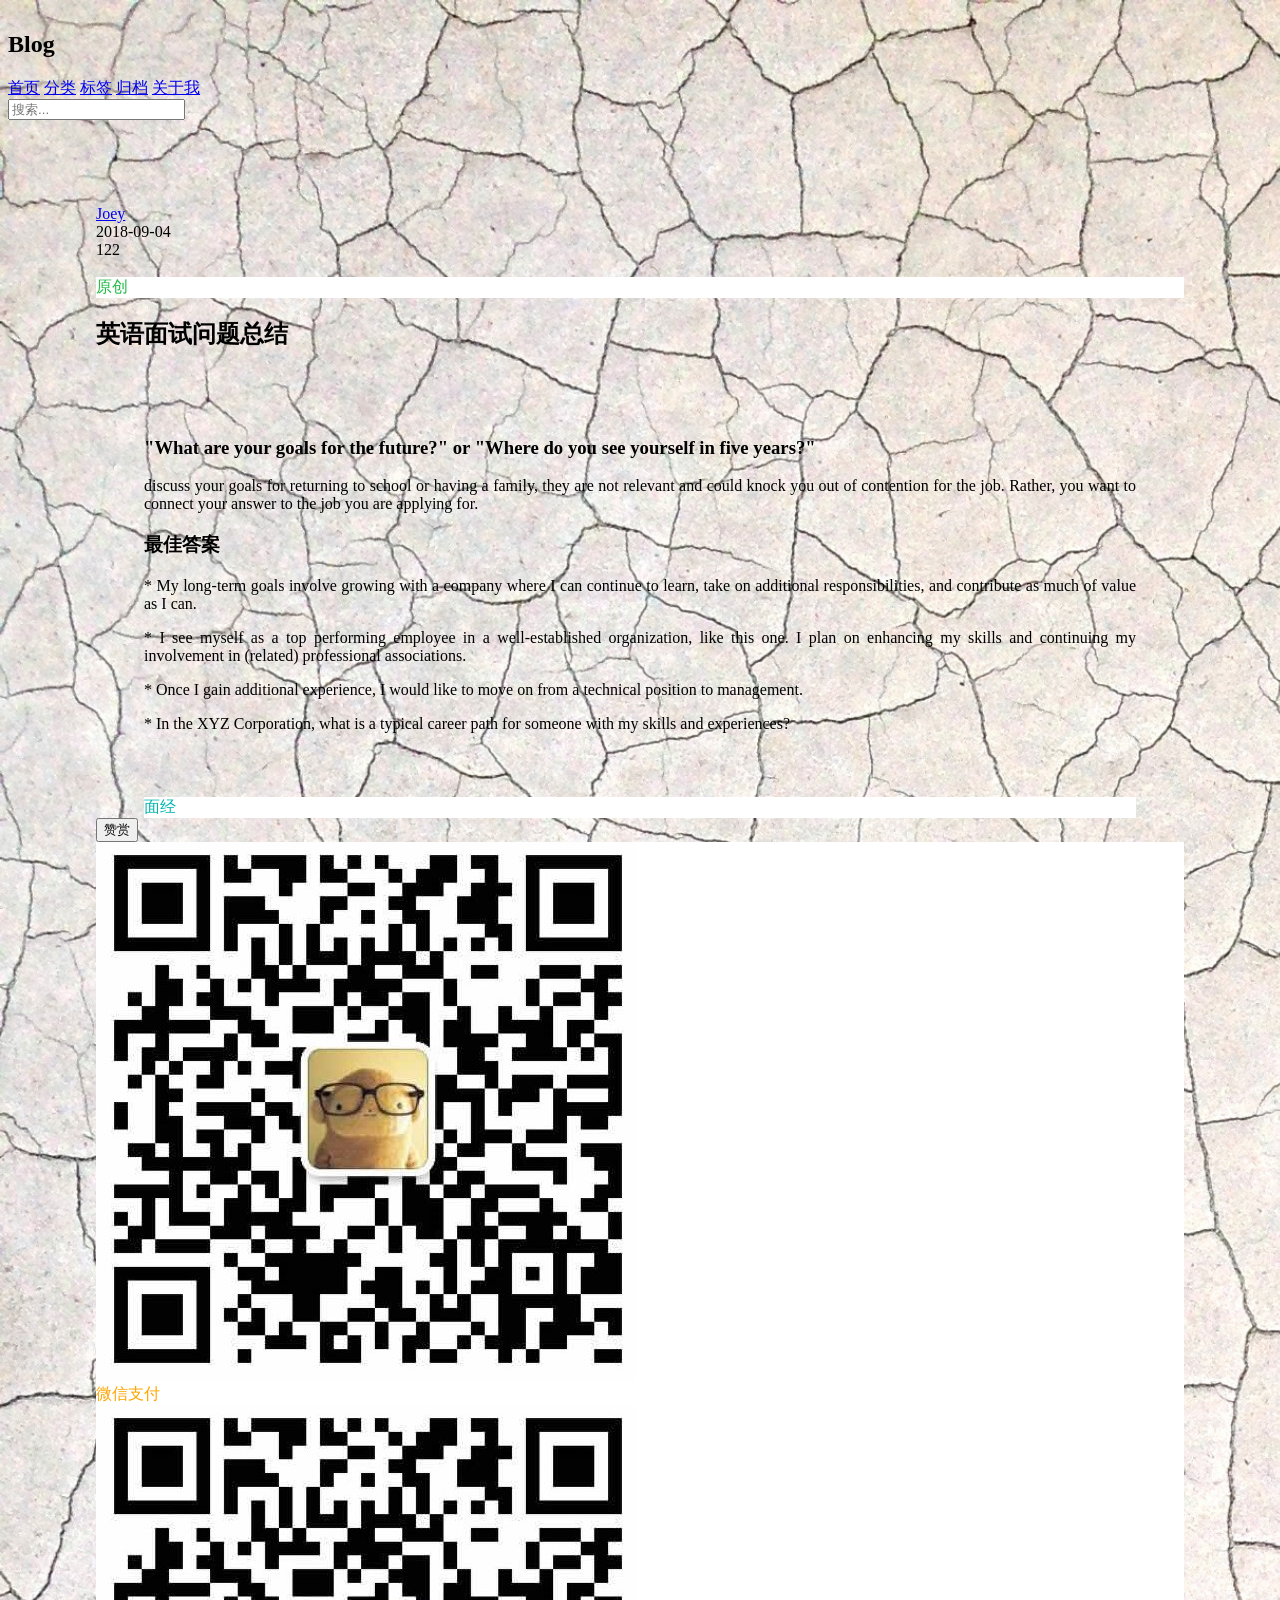
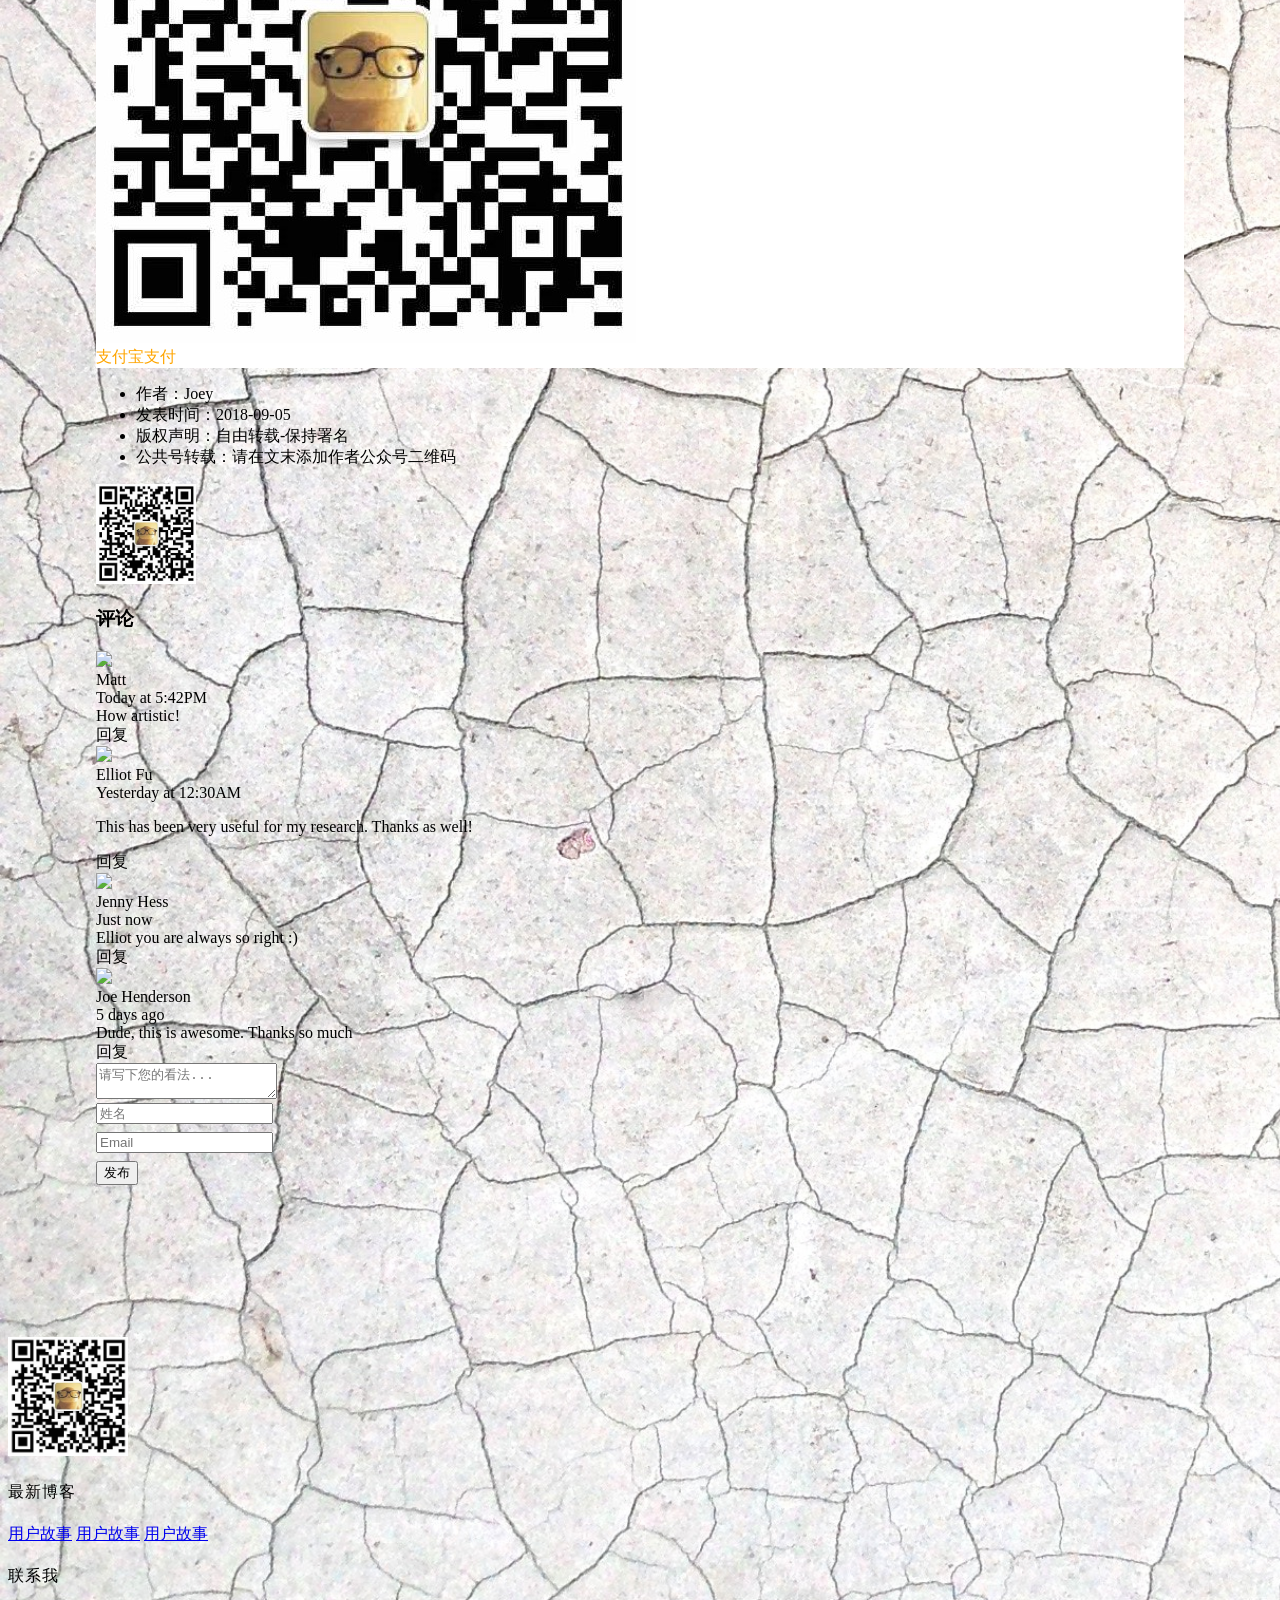
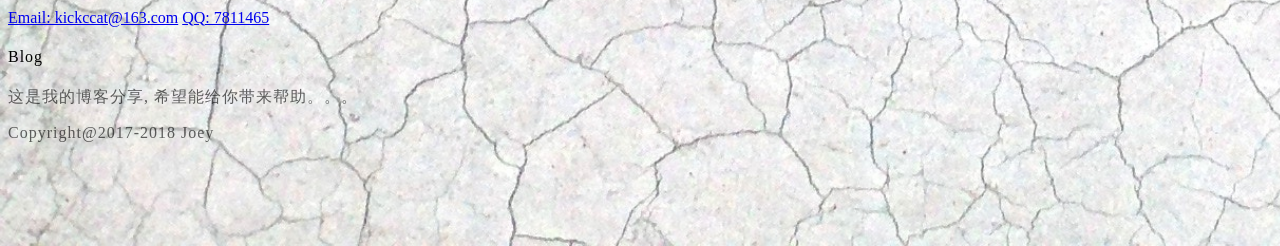
==== Practice/Spring-Boot-Frontend-Blog/blog.html @ 9bb7e569 "add type site" ====
<!DOCTYPE html>
<html lang="en">
<head>
    <meta charset="UTF-8">
    <meta name="viewport" content="width=device-width, initial-scale=1.0">
    <link rel="stylesheet" type="text/css" href="Semantic-UI/semantic.min.css">
    <link rel="stylesheet" type="text/css" href="static/css/self.css">
    <title>博客详情</title>
</head>
<body>

    <!--导航-->
    <nav class="ui inverted attached segment m-padded-tb-min">
        <div class="ui container">
            <div class="ui inverted secondary stackable menu">
                <h2 class="ui teal header item">Blog</h2>
                <a href="#" class="m-item item m-mobile-hide"><i class="mini home icon"></i>首页</a>
                <a href="#" class="m-item item m-mobile-hide"><i class="mini idea icon"></i>分类</a>
                <a href="#" class="m-item item m-mobile-hide"><i class="mini tags icon"></i>标签</a>
                <a href="#" class="m-item item m-mobile-hide"><i class="mini clone icon"></i>归档</a>
                <a href="#" class="m-item item m-mobile-hide"><i class="mini info icon"></i>关于我</a>
                <div class="m-item right item m-mobile-hide">
                    <div class="ui icon inverted transparent input">
                        <input type="text" placeholder="搜索...">
                        <i class="search link icon"></i>
                    </div>
                </div>
            </div>
        </div>
        <a href="#" class="ui menu toggle black icon button m-top-right m-mobile-show">
            <i class="sidebar icon"></i>
        </a>
    </nav>

    <!--中间内容-->
    <div class="m-container-middle m-padded-tb-huge">
        <div class="ui container">
            <!--头部-->
            <div class="ui top attached segment">
                <div class="ui horizontal link list">
                    <div class="item">
                        <img src="https://picsum.photos/100/100?image=1060" alt="" class="ui avatar image">
                        <div class="content">
                            <a href="#" class="header">Joey</a>
                        </div>
                    </div>
                    <div class="item">
                        <i class="calendar icon"></i> 2018-09-04
                    </div>
                    <div class="item">
                        <i class="eye icon"></i> 122
                    </div>
                </div>
            </div>
            <!--图片区域-->
            <div class="ui attached segment">
                <img src="https://picsum.photos/800/500?image=1060" alt="" class="ui fluid rounded image">
            </div>
            <!--内容-->
            <div class="ui attached padded segment">
                <div class="ui right aligned basic segment">
                    <div class="ui basic green label">原创</div>
                </div>

                <h2 class="ui center aligned header">英语面试问题总结</h2>
                <div id="content" class="m-padded-lr-responsive m-padded-tb-large">
                    <h3>"What are your goals for the future?" or "Where do you see yourself in five years?" </h3>
                    <p></p>
                    <p>discuss your goals for returning to school or having a family, they are not relevant and could knock you out of contention for
                        the job. Rather, you want to connect your answer to the job you are applying for. </p>
                    <p></p>
                    <h3>最佳答案 </h3>
                    <p></p>
                    <p>* My long-term goals involve growing with a company where I can continue to learn, take on additional responsibilities, and
                        contribute as much of value as I can. </p>

                    <p>* I see myself as a top performing employee in a well-established organization, like this one. I plan on enhancing my skills
                        and continuing my involvement in (related) professional associations.</p>

                    <p>* Once I gain additional experience, I would like to move on from a technical position to management. </p>

                    <p>* In the XYZ Corporation, what is a typical career path for someone with my skills and experiences? </p>
                </div>

                <!--标签-->
                <div class="m-padded-lr-responsive">
                    <div class="ui basic teal left pointing label">面经</div>
                </div>

                <!--赞赏-->
                <div class="ui center aligned basic segment">
                    <button id="paymentBtn" class="ui orange basic circular button">赞赏</button>
                </div>
                <div class="ui payQR flowing popup transition hidden">
                    <div class="ui orange basic label">
                        <div class="ui small images">
                            <div class="ui image">
                                <img src="static/images/WeChat.jpg" alt="" class="ui rounded bordered image">
                                <div>微信支付</div>
                            </div>
                            <div class="ui image">
                                <img src="static/images/WeChat.jpg" alt="" class="ui rounded bordered image">
                                <div>支付宝支付</div>
                            </div>
                        </div>
                    </div>
                </div>
            </div>

            <!--博客信息-->
            <div class="ui attached positive message">
                <div class="ui middle aligned grid">
                    <!--left-->
                    <div class="ui eleven wide column">
                        <ul class="list">
                            <li>作者：Joey</li>
                            <li>发表时间：2018-09-05</li>
                            <li>版权声明：自由转载-保持署名</li>
                            <li>公共号转载：请在文末添加作者公众号二维码</li>
                        </ul>
                    </div>
                    <!--right-->
                    <div class="ui five wide column">
                        <img src="static/images/WeChat.jpg" alt="" class="ui right floated rounded bordered image" style="width: 100px">
                    </div>
                </div>
            </div>

            <!--留言区域-->
            <div class="ui bottom attached segment">
                <!--留言列表-->
                <div class="ui teal segment">
                    <div class="ui comments">
                        <h3 class="ui dividing header">评论</h3>
                        <div class="comment">
                            <a class="avatar">
                                <img src="https://picsum.photos/100/100?image=1060">
                            </a>
                            <div class="content">
                                <a class="author">Matt</a>
                                <div class="metadata">
                                    <span class="date">Today at 5:42PM</span>
                                </div>
                                <div class="text">
                                    How artistic!
                                </div>
                                <div class="actions">
                                    <a class="reply">回复</a>
                                </div>
                            </div>
                        </div>
                        <div class="comment">
                            <a class="avatar">
                                <img src="https://picsum.photos/100/100?image=1060">
                            </a>
                            <div class="content">
                                <a class="author">Elliot Fu</a>
                                <div class="metadata">
                                    <span class="date">Yesterday at 12:30AM</span>
                                </div>
                                <div class="text">
                                    <p>This has been very useful for my research. Thanks as well!</p>
                                </div>
                                <div class="actions">
                                    <a class="reply">回复</a>
                                </div>
                            </div>
                            <div class="comments">
                                <div class="comment">
                                    <a class="avatar">
                                        <img src="https://picsum.photos/100/100?image=1060">
                                    </a>
                                    <div class="content">
                                        <a class="author">Jenny Hess</a>
                                        <div class="metadata">
                                            <span class="date">Just now</span>
                                        </div>
                                        <div class="text">
                                            Elliot you are always so right :)
                                        </div>
                                        <div class="actions">
                                            <a class="reply">回复</a>
                                        </div>
                                    </div>
                                </div>
                            </div>
                        </div>
                        <div class="comment">
                            <a class="avatar">
                                <img src="https://picsum.photos/100/100?image=1060">
                            </a>
                            <div class="content">
                                <a class="author">Joe Henderson</a>
                                <div class="metadata">
                                    <span class="date">5 days ago</span>
                                </div>
                                <div class="text">
                                    Dude, this is awesome. Thanks so much
                                </div>
                                <div class="actions">
                                    <a class="reply">回复</a>
                                </div>
                            </div>
                        </div>
                    </div>
                </div>
                <div class="ui form">
                    <div class="field">
                        <textarea name="content" placeholder="请写下您的看法..."></textarea>
                    </div>
                    <div class="fields">
                        <div class="field m-mobile-wide m-margin-bottom-small">
                            <div class="ui left icon input">
                                <i class="user icon"></i>
                                <input type="text" name="nickname" placeholder="姓名">
                            </div>
                        </div>
                        <div class="field m-mobile-wide m-margin-bottom-small">
                            <div class="ui left icon input">
                                <i class="mail icon"></i>
                                <input type="text" name="email" placeholder="Email">
                            </div>
                        </div>
                        <div class="field m-margin-bottom-small m-mobile-wide">
                            <button class="ui teal button m-mobile-wide"><i class="edit icon"></i>发布</button>
                        </div>
                    </div>
                </div>
            </div>
        </div>
    </div>

    <!--底部-->
    <footer class="ui inverted vertical segment m-padded-tb-max">
        <div class="ui center aligned container">
            <div class="ui inverted divided stackable grid">
                <div class="three wide column">
                    <div class="ui inverted link list">
                        <div class="item">
                            <img src="static/images/WeChat.jpg" class="ui rounded image" alt="" style="width: 120px;">
                        </div>
                    </div>
                </div>
                <div class="three wide column">
                    <h4 class="ui inverted header m-text-thin m-text-spaced">最新博客</h4>
                    <div class="ui inverted link list">
                        <a href="#" class="item">用户故事</a>
                        <a href="#" class="item">用户故事</a>
                        <a href="#" class="item">用户故事</a>
                    </div>
                </div>
                <div class="three wide column">
                    <h4 class="ui inverted header m-text-thin m-text-spaced">联系我</h4>
                    <div class="ui inverted link list">
                        <a href="#" class="item">Email: kickccat@163.com</a>
                        <a href="#" class="item">QQ: 7811465</a>
                    </div>
                </div>
                <div class="seven wide column">
                    <h4 class="ui inverted header m-text-thin m-text-spaced">Blog</h4>
                    <p class="m-text-thin m-text-spaced m-opacity-min">这是我的博客分享, 希望能给你带来帮助。。。</p>
                </div>
            </div>
            <div class="ui inverted section divider"></div>
            <p class="m-text-thin m-text-spaced m-opacity-min">Copyright@2017-2018 Joey</p>
        </div>
    </footer>

    <script
            src="https://code.jquery.com/jquery-3.1.1.min.js"
            integrity="sha256-hVVnYaiADRTO2PzUGmuLJr8BLUSjGIZsDYGmIJLv2b8="
            crossorigin="anonymous"></script>
    <script src="Semantic-UI/semantic.min.js"></script>

    <script>
        $('.menu.toggle').click(function(event) {
            event.preventDefault();
            $('.m-item').toggleClass('m-mobile-hide');
        });
        $('#paymentBtn').popup({
            popup: $('.payQR.popup'), on: 'click', position: 'bottom center'
        });
    </script>
</body>
</html>
---- Practice/Spring-Boot-Frontend-Blog/static/css/self.css ----
body {
    background: url("../images/vincent-burkhead-147113-unsplash.jpg");
    background-size: cover;
}

p {
    text-align: justify;
}

/* Basic */
.ui.basic.green.label {
    background: white !important;
    color: #21ba45 !important;
    border-color: #21ba45 !important;
}

.ui.basic.teal.label {
    background: white !important;
    color: #00b5ad !important;
    border-color: #00b5ad !important;
}

.ui.basic.orange.label {
    background: white !important;
    color: orange !important;
    border-color: orange !important;
}

/**********************Padding******************************/
.m-padded-around-min {
    padding: 0.2rem !important;
}

.m-padded-around-tiny {
    padding: 0.3rem !important;
}

.m-padded-tb-min {
    padding-top: 0.2rem !important;
    padding-bottom: 0.2rem !important;
}

.m-padded-tb-tiny {
    padding-top: 0.3rem !important;
    padding-bottom: 0.3rem !important;
}

.m-padded-tb-small {
    padding-top: 0.5rem !important;
    padding-bottom: 0.5rem !important;
}

.m-padded-tb-normal {
    padding-top: 1rem !important;
    padding-bottom: 1rem !important;
}

.m-padded-tb-big {
    padding-top: 2rem !important;
    padding-bottom: 2rem !important;
}

.m-padded-tb-large {
    padding-top: 3rem !important;
    padding-bottom: 3rem !important;
}

.m-padded-tb-huge {
    padding-top: 4rem !important;
    padding-bottom: 4rem !important;
}

.m-padded-tb-max {
    padding-top: 5rem !important;
    padding-bottom: 5rem !important;
}

.m-padded-lr-responsive {
    padding-left: 3rem;
    padding-right: 3rem;
}

/***************字体****************/
.m-text {
    font-weight: 500;
    letter-spacing: 1px;
    line-height: 1.8;
}

.m-text-thin {
    font-weight: 500 !important;
}

.m-text-spaced {
    letter-spacing: 1px !important;
}

.m-text-lined {
    line-height: 1.8;
}

.m-opacity-min {
    opacity: 0.6 !important;
}

.m-opacity-tiny {
    opacity: 0.8 !important;
}

/************************Display***********************/
.m-inline-block {
    display: inline-block !important;
}

.m-container-small {
    max-width: 60rem;
    margin: auto;
}

.m-container-middle {
    max-width: 68rem;
    margin: auto;
}

.m-container-normal {
    max-width: 72rem;
    margin: auto;
}

/************************Position*******************************/
.m-top-right {
    position: absolute;
    top: 0;
    right: 0;
}

/*************************Margin**********************/
.m-margin-top-small {
    margin-top: 0.5rem;
}

.m-margin-top-normal {
    margin-top: 1rem;
}

.m-margin-top-large {
    margin-top: 2rem;
}

.m-margin-tb-min {
    margin-top: 0.2rem;
    margin-bottom: 0.2rem;
}

.m-margin-tb-tiny {
    margin-top: 0.3rem !important;
    margin-bottom: 0.3rem !important;
}

.m-margin-tb-small {
    margin-top: 0.4rem;
    margin-bottom: 0.4rem;
}

.m-margin-tb-normal {
    margin-top: 0.5rem;
    margin-bottom: 0.5rem;
}

.m-margin-bottom-small {
    margin-bottom: 0.5em !important;
}

/***************************Shadow*************************************/
.m-shadow-small {
    -webkit-box-shadow: 0 4px 8px rgba(0, 0, 0, 0.5) !important;;
    box-shadow: 0 4px 8px rgba(0, 0, 0, 0.5) !important;
}

/***********************Color**********************************/
.m-black {
    color: #333333;
}

/***************************Mobile config**********************************/
.m-mobile-show {
    display: none !important;
}

@media screen and (max-width: 768px) {
    .m-mobile-hide {
        display: none !important;
    }

    .m-mobile-show {
        display: block !important;
    }
    .m-padded-lr-responsive {
        padding-left: 0.5rem !important;
        padding-right: 0.5rem !important;
    }

    .m-mobile-lr-clear {
        padding-left: 0 !important;
        padding-right: 0 !important;
    }

    .m-mobile-wide {
        width: 100% !important;
    }
}
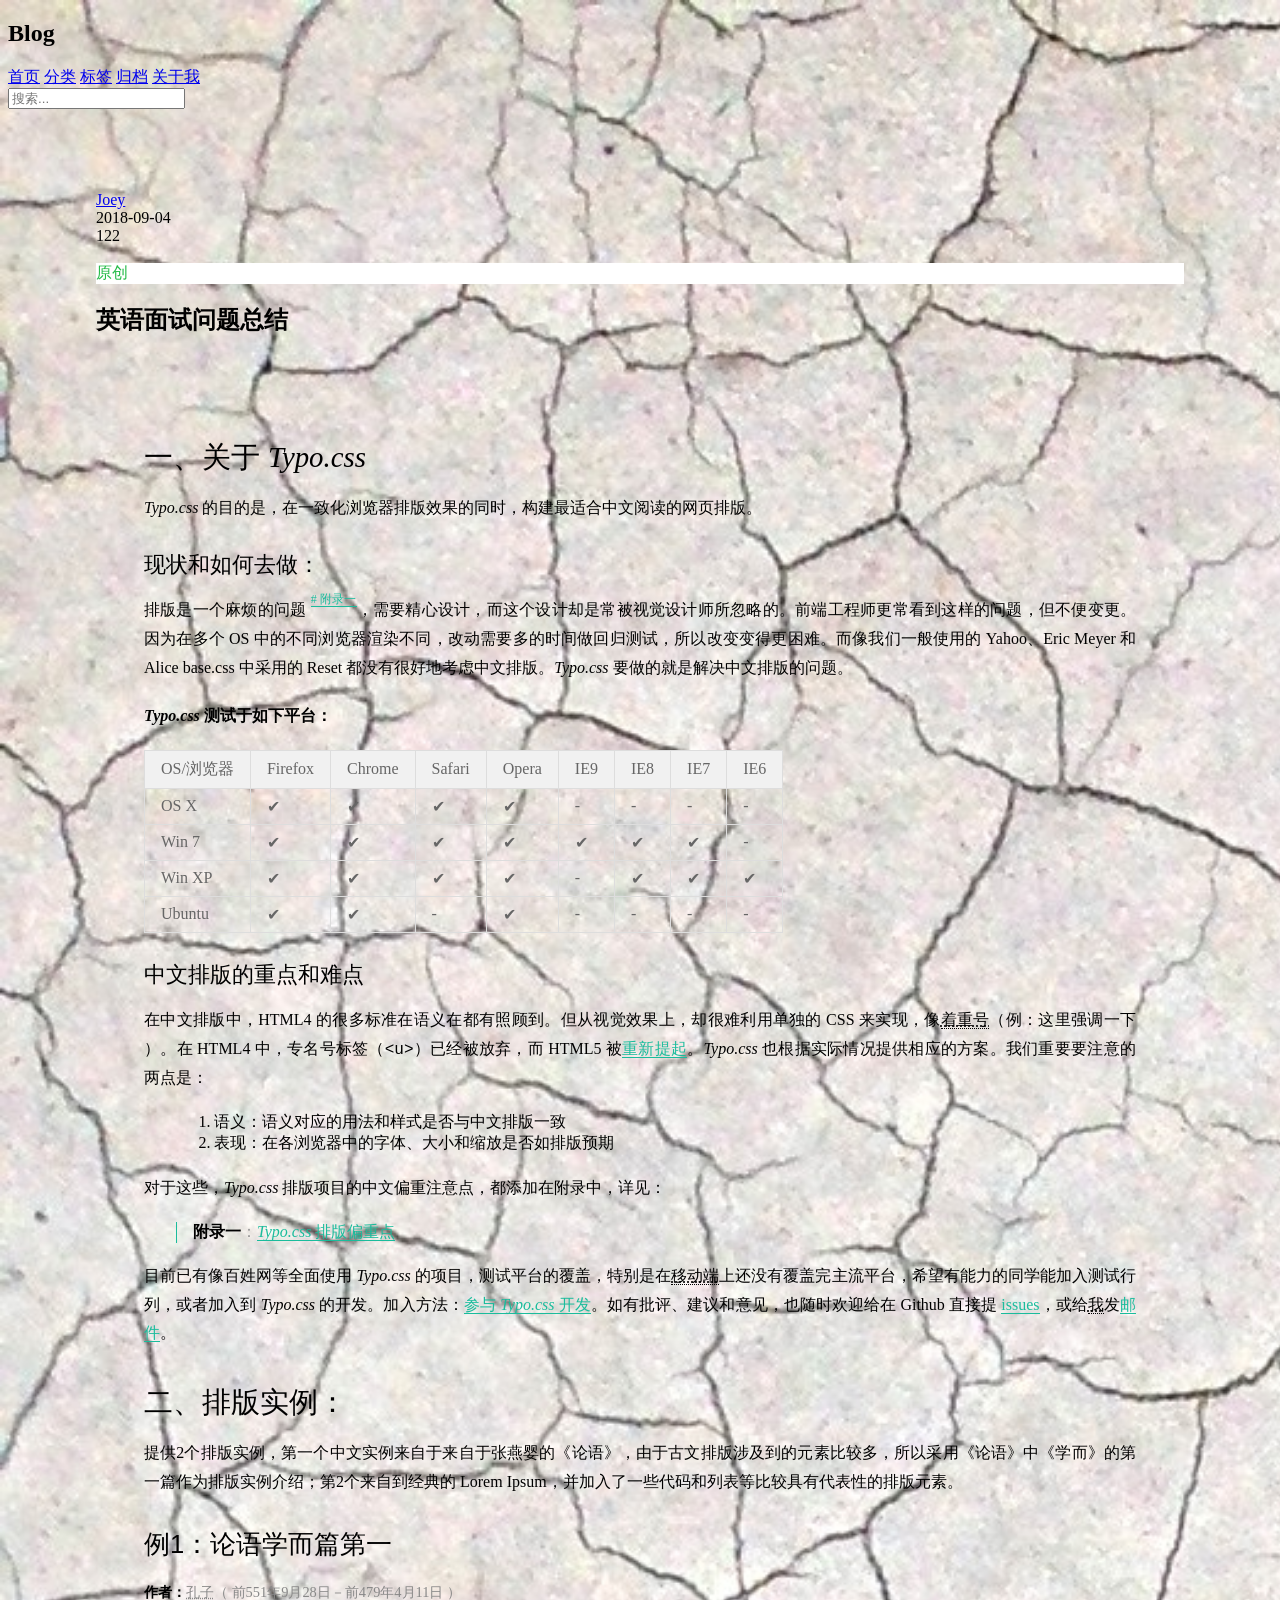
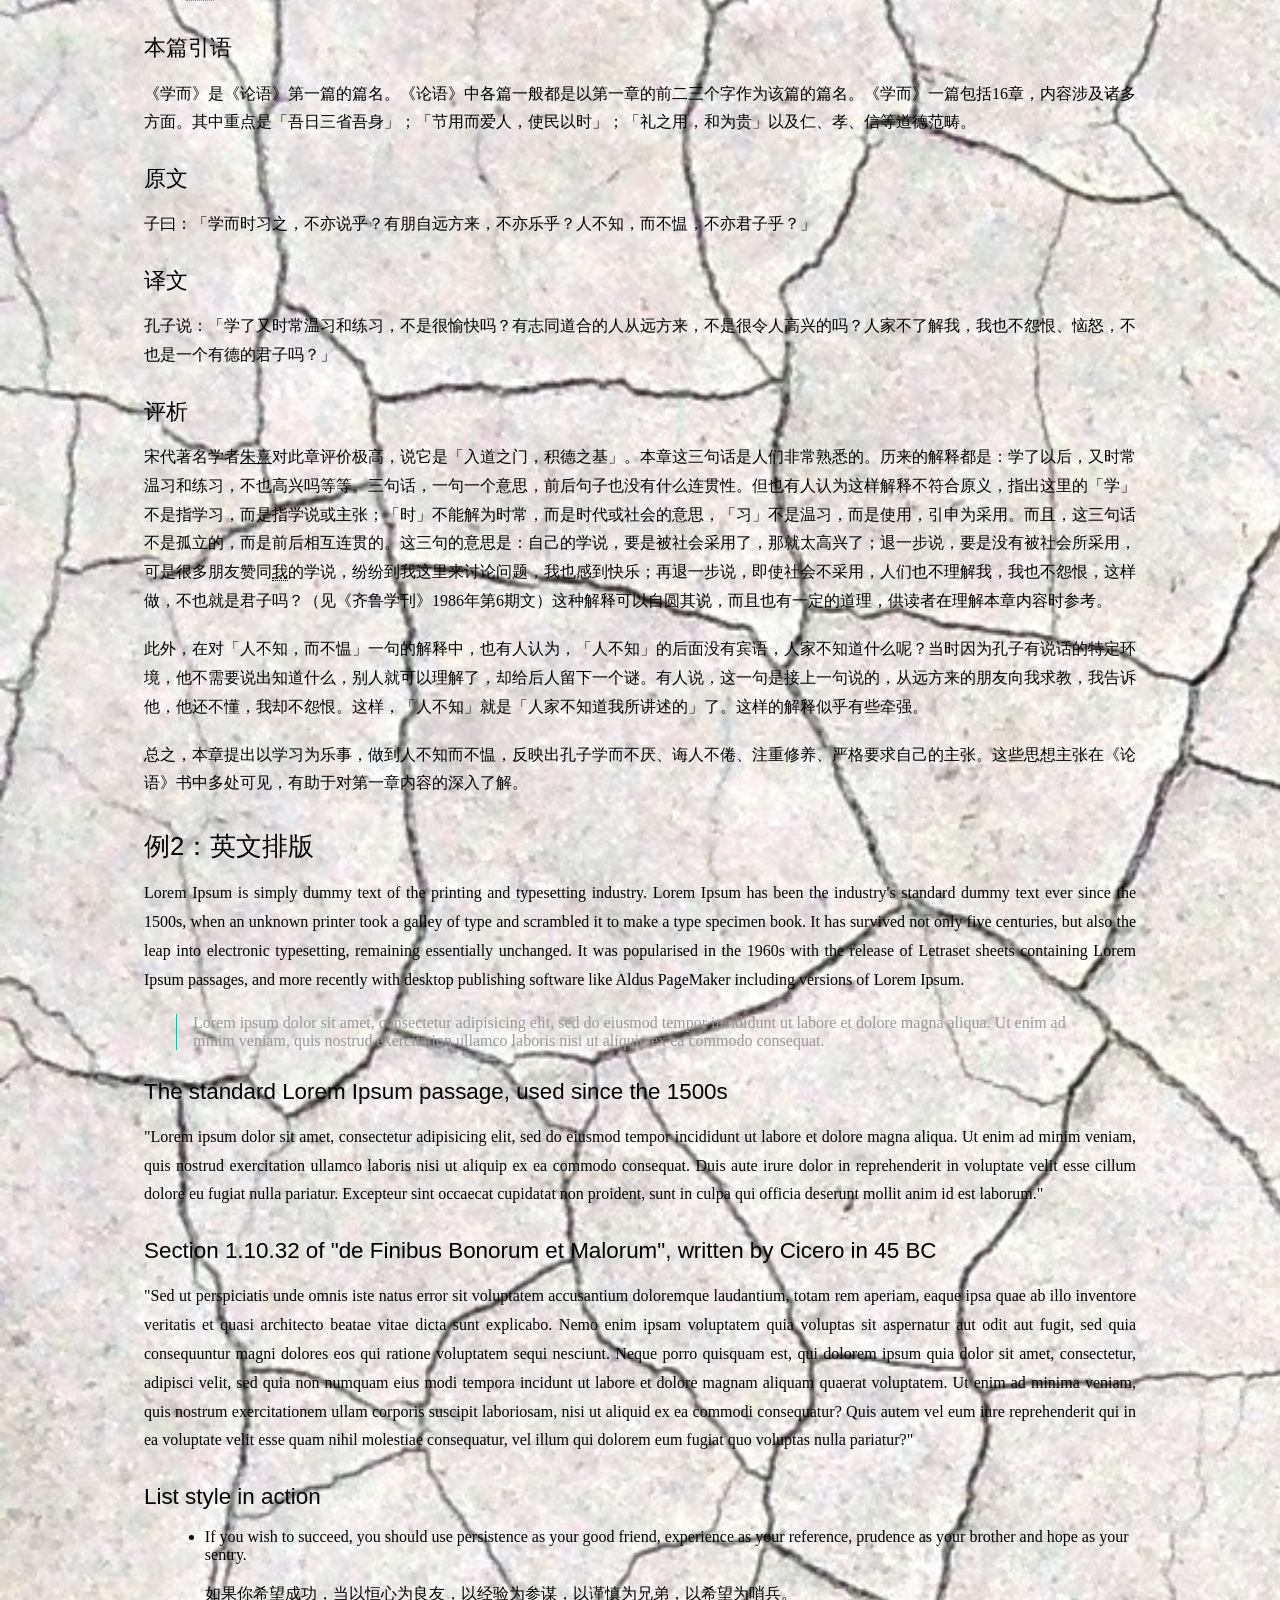
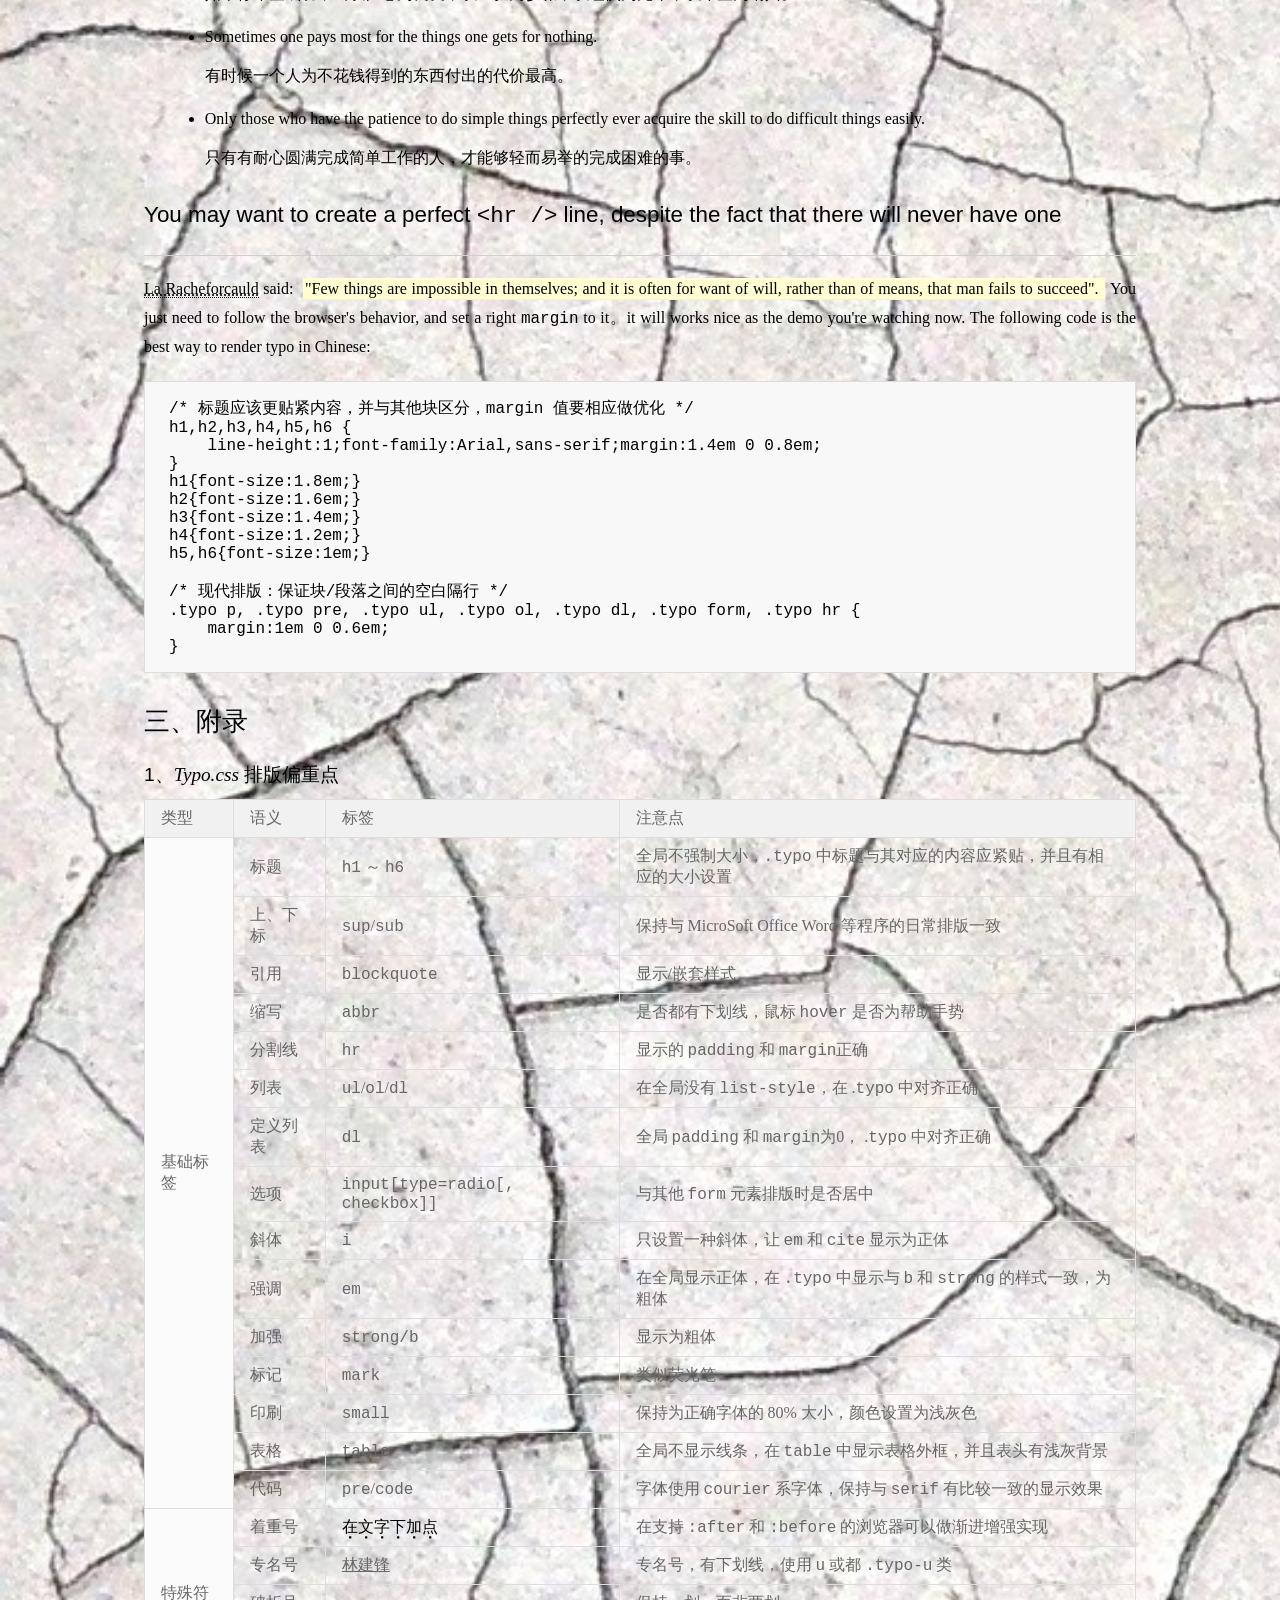
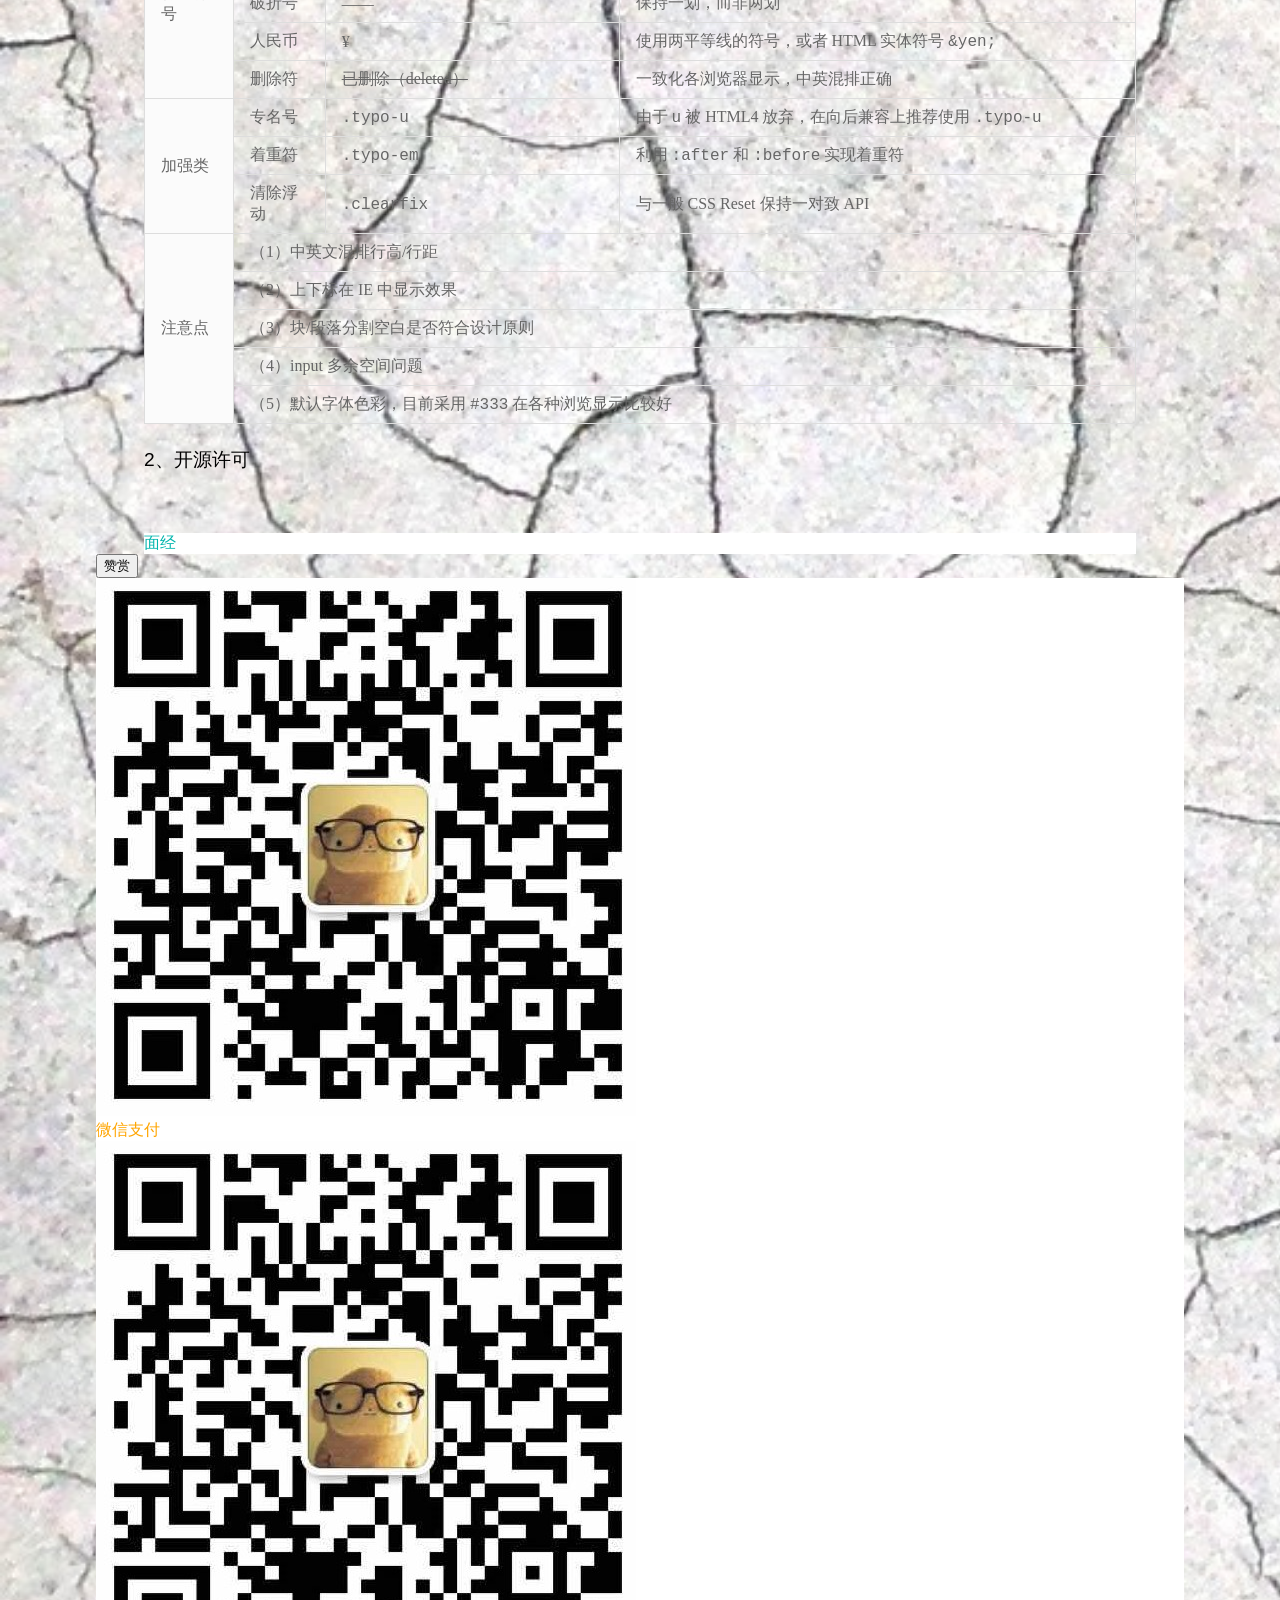
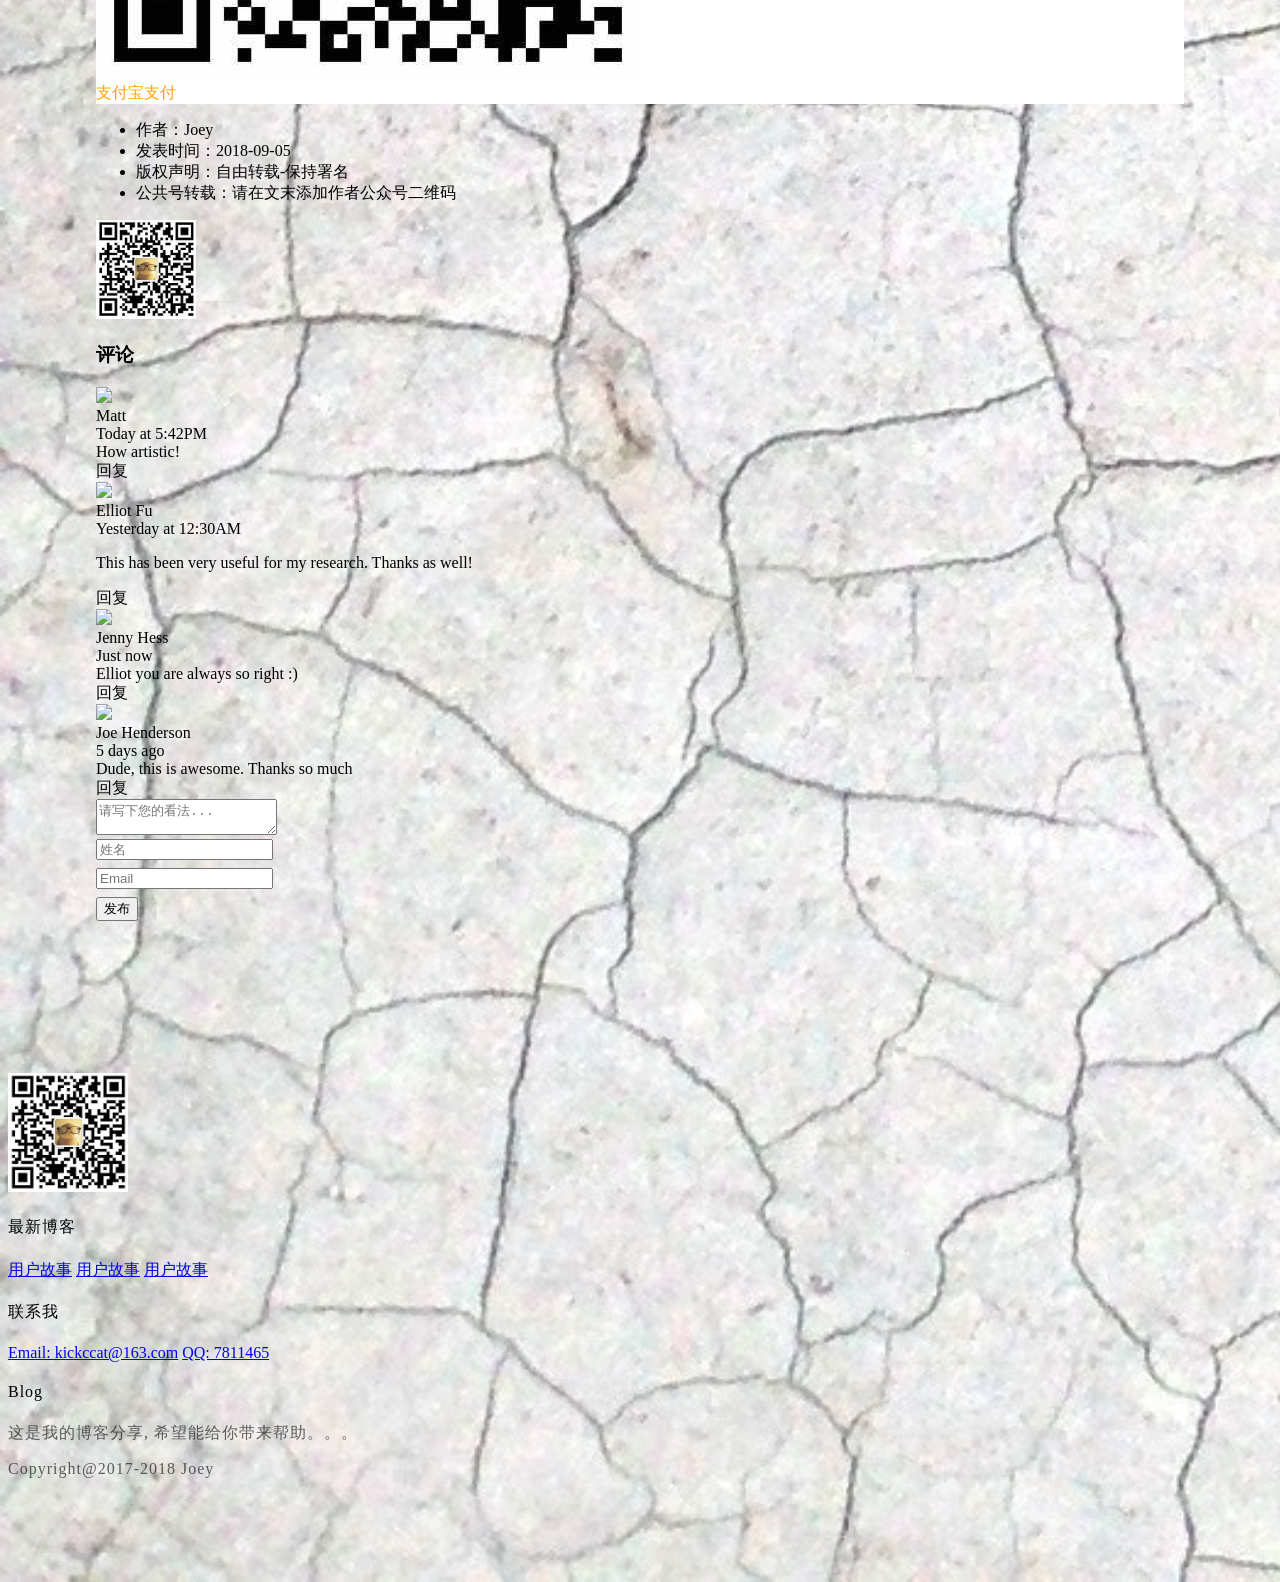
==== commit 4ba0476b: "insert text arrangement and animation" ====
--- a/Practice/Spring-Boot-Frontend-Blog/blog.html
+++ b/Practice/Spring-Boot-Frontend-Blog/blog.html
@@ -4,6 +4,8 @@
     <meta charset="UTF-8">
     <meta name="viewport" content="width=device-width, initial-scale=1.0">
     <link rel="stylesheet" type="text/css" href="Semantic-UI/semantic.min.css">
+    <link rel="stylesheet" href="static/css/typo.css">
+    <link rel="stylesheet" href="static/css/animate.css">
     <link rel="stylesheet" type="text/css" href="static/css/self.css">
     <title>博客详情</title>
 </head>
@@ -33,7 +35,7 @@
     </nav>
 
     <!--中间内容-->
-    <div class="m-container-middle m-padded-tb-huge">
+    <div class="m-container-middle m-padded-tb-huge animated fadeIn">
         <div class="ui container">
             <!--头部-->
             <div class="ui top attached segment">
@@ -63,23 +65,361 @@
                 </div>
 
                 <h2 class="ui center aligned header">英语面试问题总结</h2>
-                <div id="content" class="m-padded-lr-responsive m-padded-tb-large">
-                    <h3>"What are your goals for the future?" or "Where do you see yourself in five years?" </h3>
-                    <p></p>
-                    <p>discuss your goals for returning to school or having a family, they are not relevant and could knock you out of contention for
-                        the job. Rather, you want to connect your answer to the job you are applying for. </p>
-                    <p></p>
-                    <h3>最佳答案 </h3>
-                    <p></p>
-                    <p>* My long-term goals involve growing with a company where I can continue to learn, take on additional responsibilities, and
-                        contribute as much of value as I can. </p>
-
-                    <p>* I see myself as a top performing employee in a well-established organization, like this one. I plan on enhancing my skills
-                        and continuing my involvement in (related) professional associations.</p>
-
-                    <p>* Once I gain additional experience, I would like to move on from a technical position to management. </p>
-
-                    <p>* In the XYZ Corporation, what is a typical career path for someone with my skills and experiences? </p>
+                <div id="content" class="typo typo-selection m-padded-lr-responsive m-padded-tb-large">
+                    <h2 id="section1">一、关于 <i class="serif">Typo.css</i></h2>
+
+                    <p><i class="serif">Typo.css</i> 的目的是，在一致化浏览器排版效果的同时，构建最适合中文阅读的网页排版。</p>
+                    <h4>现状和如何去做：</h4>
+
+                    <p class="typo-first">排版是一个麻烦的问题 <sup><a href="#appendix1"># 附录一</a></sup>，需要精心设计，而这个设计却是常被视觉设计师所忽略的。前端工程师更常看到这样的问题，但不便变更。因为在多个 OS 中的不同浏览器渲染不同，改动需要多的时间做回归测试，所以改变变得更困难。而像我们一般使用的
+                        Yahoo、Eric Meyer 和 Alice base.css 中采用的 Reset 都没有很好地考虑中文排版。<i class="serif">Typo.css</i> 要做的就是解决中文排版的问题。</p>
+
+                    <p><strong><i class="serif">Typo.css</i> 测试于如下平台：</strong></p>
+                    <table class="ui table  " summary="Typo.css 的测试平台列表">
+                        <thead>
+                            <tr>
+                                <th>OS/浏览器</th>
+                                <th>Firefox</th>
+                                <th>Chrome</th>
+                                <th>Safari</th>
+                                <th>Opera</th>
+                                <th>IE9</th>
+                                <th>IE8</th>
+                                <th>IE7</th>
+                                <th>IE6</th>
+                            </tr>
+                        </thead>
+                        <tbody>
+                            <tr>
+                                <td>OS X</td>
+                                <td>✔</td>
+                                <td>✔</td>
+                                <td>✔</td>
+                                <td>✔</td>
+                                <td>-</td>
+                                <td>-</td>
+                                <td>-</td>
+                                <td>-</td>
+                            </tr>
+                            <tr>
+                                <td>Win 7</td>
+                                <td>✔</td>
+                                <td>✔</td>
+                                <td>✔</td>
+                                <td>✔</td>
+                                <td>✔</td>
+                                <td>✔</td>
+                                <td>✔</td>
+                                <td>-</td>
+                            </tr>
+                            <tr>
+                                <td>Win XP</td>
+                                <td>✔</td>
+                                <td>✔</td>
+                                <td>✔</td>
+                                <td>✔</td>
+                                <td>-</td>
+                                <td>✔</td>
+                                <td>✔</td>
+                                <td>✔</td>
+                            </tr>
+                            <tr>
+                                <td>Ubuntu</td>
+                                <td>✔</td>
+                                <td>✔</td>
+                                <td>-</td>
+                                <td>✔</td>
+                                <td>-</td>
+                                <td>-</td>
+                                <td>-</td>
+                                <td>-</td>
+                            </tr>
+                        </tbody>
+                    </table >
+
+                    <h4>中文排版的重点和难点</h4>
+
+                    <p>在中文排版中，HTML4 的很多标准在语义在都有照顾到。但从视觉效果上，却很难利用单独的 CSS 来实现，像<abbr title="在文字下多加一个点">着重号</abbr>（例：这里<em class="typo-em">强调一下</em>）。在 HTML4 中，专名号标签（<code>&lt;u&gt;</code>）已经被放弃，而
+                        HTML5 被<a href="http://html5doctor.com/u-element/">重新提起</a>。<i class="serif">Typo.css</i> 也根据实际情况提供相应的方案。我们重要要注意的两点是：</p>
+                    <ol>
+                        <li>语义：语义对应的用法和样式是否与中文排版一致</li>
+                        <li>表现：在各浏览器中的字体、大小和缩放是否如排版预期</li>
+                    </ol>
+                    <p>对于这些，<i class="serif">Typo.css</i> 排版项目的中文偏重注意点，都添加在附录中，详见：</p>
+                    <blockquote>
+                        <b>附录一</b>：<a href="#appendix1"><i class="serif">Typo.css</i> 排版偏重点</a>
+                    </blockquote>
+
+                    <p>目前已有像百姓网等全面使用 <i class="serif">Typo.css</i> 的项目，测试平台的覆盖，特别是在<abbr title="手机、平板电脑等移动平台">移动端</abbr>上还没有覆盖完主流平台，希望有能力的同学能加入测试行列，或者加入到 <i class="serif">Typo.css</i>
+                        的开发。加入方法：<a href="https://github.com/sofish/Typo.css">参与 <i class="serif">Typo.css</i> 开发</a>。如有批评、建议和意见，也随时欢迎给在 Github 直接提 <a
+                                href="https://github.com/sofish/Typo.css/issues">issues</a>，或给<abbr title="Sofish Lin, author of Typo.css"
+                                                                                                    role="author">我</abbr>发<a
+                                href="mailto:sofish@icloud.com">邮件</a>。</p>
+
+
+                    <h2 id="section2">二、排版实例：</h2>
+
+                    <p>提供2个排版实例，第一个中文实例来自于来自于<cite class="typo-unique">张燕婴</cite>的《论语》，由于古文排版涉及到的元素比较多，所以采用《论语》中《学而》的第一篇作为排版实例介绍；第2个来自到经典的
+                        Lorem Ipsum，并加入了一些代码和列表等比较具有代表性的排版元素。</p>
+
+                    <h3 id="section2-1">例1：论语学而篇第一</h3>
+
+                    <p>
+                        <small><b>作者：</b><abbr title="名丘，字仲尼">孔子</abbr>（
+                            <time>前551年9月28日－前479年4月11日</time>
+                            ）
+                        </small>
+                    </p>
+
+                    <h4>本篇引语</h4>
+
+                    <p>
+                        《学而》是《论语》第一篇的篇名。《论语》中各篇一般都是以第一章的前二三个字作为该篇的篇名。《学而》一篇包括16章，内容涉及诸多方面。其中重点是「吾日三省吾身」；「节用而爱人，使民以时」；「礼之用，和为贵」以及仁、孝、信等道德范畴。 </p>
+
+                    <h4>原文</h4>
+
+                    <p>子曰：「学而时习之，不亦说乎？有朋自远方来，不亦乐乎？人不知，而不愠，不亦君子乎？」 </p>
+
+                    <h4>译文</h4>
+
+                    <p>孔子说：「学了又时常温习和练习，不是很愉快吗？有志同道合的人从远方来，不是很令人高兴的吗？人家不了解我，我也不怨恨、恼怒，不也是一个有德的君子吗？」 </p>
+
+                    <h4>评析</h4>
+
+                    <p>宋代著名学者<u class="typo-u">朱熹</u>对此章评价极高，说它是「入道之门，积德之基」。本章这三句话是人们非常熟悉的。历来的解释都是：学了以后，又时常温习和练习，不也高兴吗等等。三句话，一句一个意思，前后句子也没有什么连贯性。但也有人认为这样解释不符合原义，指出这里的「学」不是指学习，而是指学说或主张；「时」不能解为时常，而是时代或社会的意思，「习」不是温习，而是使用，引申为采用。而且，这三句话不是孤立的，而是前后相互连贯的。这三句的意思是：自己的学说，要是被社会采用了，那就太高兴了；退一步说，要是没有被社会所采用，可是很多朋友赞同<abbr
+                            title="张燕婴">我</abbr>的学说，纷纷到我这里来讨论问题，我也感到快乐；再退一步说，即使社会不采用，人们也不理解我，我也不怨恨，这样做，不也就是君子吗？（见《齐鲁学刊》1986年第6期文）这种解释可以自圆其说，而且也有一定的道理，供读者在理解本章内容时参考。
+                    </p>
+
+                    <p>此外，在对「人不知，而不愠」一句的解释中，也有人认为，「人不知」的后面没有宾语，人家不知道什么呢？当时因为孔子有说话的特定环境，他不需要说出知道什么，别人就可以理解了，却给后人留下一个谜。有人说，这一句是接上一句说的，从远方来的朋友向我求教，我告诉他，他还不懂，我却不怨恨。这样，「人不知」就是「人家不知道我所讲述的」了。这样的解释似乎有些牵强。</p>
+
+                    <p>总之，本章提出以学习为乐事，做到人不知而不愠，反映出孔子学而不厌、诲人不倦、注重修养、严格要求自己的主张。这些思想主张在《论语》书中多处可见，有助于对第一章内容的深入了解。</p>
+
+                    <h3 id="section2-2">例2：英文排版</h3>
+
+                    <p>Lorem Ipsum is simply dummy text of the printing and typesetting industry. Lorem Ipsum has been the industry's
+                        standard dummy text ever since the 1500s, when an unknown printer took a galley of type and scrambled it to make a
+                        type specimen book. It has survived not only five centuries, but also the leap into electronic typesetting, remaining
+                        essentially unchanged. It was popularised in the 1960s with the release of Letraset sheets containing Lorem Ipsum
+                        passages, and more recently with desktop publishing software like Aldus PageMaker including versions of Lorem
+                        Ipsum.</p>
+                    <blockquote>
+                        Lorem ipsum dolor sit amet, consectetur adipisicing elit, sed do eiusmod tempor incididunt ut labore et dolore magna
+                        aliqua. Ut enim ad minim veniam, quis nostrud exercitation ullamco laboris nisi ut aliquip ex ea commodo consequat.
+                    </blockquote>
+
+                    <h4>The standard Lorem Ipsum passage, used since the 1500s</h4>
+
+                    <p>"Lorem ipsum dolor sit amet, consectetur adipisicing elit, sed do eiusmod tempor incididunt ut labore et dolore magna
+                        aliqua. Ut enim ad minim veniam, quis nostrud exercitation ullamco laboris nisi ut aliquip ex ea commodo consequat.
+                        Duis aute irure dolor in reprehenderit in voluptate velit esse cillum dolore eu fugiat nulla pariatur. Excepteur sint
+                        occaecat cupidatat non proident, sunt in culpa qui officia deserunt mollit anim id est laborum."</p>
+
+                    <h4>Section 1.10.32 of "de Finibus Bonorum et Malorum", written by Cicero in 45 BC</h4>
+
+                    <p>"Sed ut perspiciatis unde omnis iste natus error sit voluptatem accusantium doloremque laudantium, totam rem aperiam,
+                        eaque ipsa quae ab illo inventore veritatis et quasi architecto beatae vitae dicta sunt explicabo. Nemo enim ipsam
+                        voluptatem quia voluptas sit aspernatur aut odit aut fugit, sed quia consequuntur magni dolores eos qui ratione
+                        voluptatem sequi nesciunt. Neque porro quisquam est, qui dolorem ipsum quia dolor sit amet, consectetur, adipisci
+                        velit, sed quia non numquam eius modi tempora incidunt ut labore et dolore magnam aliquam quaerat voluptatem. Ut enim
+                        ad minima veniam, quis nostrum exercitationem ullam corporis suscipit laboriosam, nisi ut aliquid ex ea commodi
+                        consequatur? Quis autem vel eum iure reprehenderit qui in ea voluptate velit esse quam nihil molestiae consequatur,
+                        vel illum qui dolorem eum fugiat quo voluptas nulla pariatur?"</p>
+
+                    <h4>List style in action</h4>
+                    <ul>
+                        <li>If you wish to succeed, you should use persistence as your good friend, experience as your reference, prudence as
+                            your brother and hope as your sentry.
+                            <p>如果你希望成功，当以恒心为良友，以经验为参谋，以谨慎为兄弟，以希望为哨兵。</p>
+                        </li>
+                        <li>Sometimes one pays most for the things one gets for nothing.
+                            <p>有时候一个人为不花钱得到的东西付出的代价最高。</p>
+                        </li>
+                        <li>Only those who have the patience to do simple things perfectly ever acquire the skill to do difficult things
+                            easily.
+                            <p>只有有耐心圆满完成简单工作的人，才能够轻而易举的完成困难的事。</p>
+                        </li>
+                    </ul>
+
+                    <h4>You may want to create a perfect <code>&lt;hr /&gt;</code> line, despite the fact that there will never have one
+                    </h4>
+                    <hr/>
+                    <p><abbr title="法国作家罗切福考尔德">La Racheforcauld</abbr> said:
+                        <mark>"Few things are impossible in themselves; and it is often for want of will, rather than of means, that man fails
+                            to succeed".
+                        </mark>
+                        You just need to follow the browser's behavior, and set a right <code>margin</code> to it。it will works nice as the
+                        demo you're watching now. The following code is the best way to render typo in Chinese:
+                    </p>
+                    <pre>
+/* 标题应该更贴紧内容，并与其他块区分，margin 值要相应做优化 */
+h1,h2,h3,h4,h5,h6 {
+    line-height:1;font-family:Arial,sans-serif;margin:1.4em 0 0.8em;
+}
+h1{font-size:1.8em;}
+h2{font-size:1.6em;}
+h3{font-size:1.4em;}
+h4{font-size:1.2em;}
+h5,h6{font-size:1em;}
+
+/* 现代排版：保证块/段落之间的空白隔行 */
+.typo p, .typo pre, .typo ul, .typo ol, .typo dl, .typo form, .typo hr {
+    margin:1em 0 0.6em;
+}
+</pre>
+
+                    <h3 id="section3">三、附录</h3>
+
+                    <h5 id="appendix1">1、<i class="serif">Typo.css</i> 排版偏重点</h5>
+                    <table class="ui table"  summary="Typo.css 排版偏重点">
+                        <thead>
+                            <tr>
+                                <th>类型</th>
+                                <th>语义</th>
+                                <th>标签</th>
+                                <th>注意点</th>
+                            </tr>
+                        </thead>
+                        <tbody>
+                            <tr>
+                                <th rowspan="15">基础标签</th>
+                                <td>标题</td>
+                                <td><code>h1</code> ～ <code>h6</code></td>
+                                <td>全局不强制大小，<code>.typo</code> 中标题与其对应的内容应紧贴，并且有相应的大小设置</td>
+                            </tr>
+                            <tr>
+                                <td>上、下标</td>
+                                <td><code>sup</code>/<code>sub</code></td>
+                                <td>保持与 MicroSoft Office Word 等程序的日常排版一致</td>
+                            </tr>
+                            <tr>
+                                <td>引用</td>
+                                <td><code>blockquote</code></td>
+                                <td>显示/嵌套样式</td>
+                            </tr>
+                            <tr>
+                                <td>缩写</td>
+                                <td><code>abbr</code></td>
+                                <td>是否都有下划线，鼠标 <code>hover</code> 是否为帮助手势</td>
+                            </tr>
+                            <tr>
+                                <td>分割线</td>
+                                <td><code>hr</code></td>
+                                <td>显示的 <code>padding</code> 和 <code>margin</code>正确</td>
+                            </tr>
+                            <tr>
+                                <td>列表</td>
+                                <td><code>ul</code>/<code>ol</code>/<code>dl</code></td>
+                                <td>在全局没有 <code>list-style</code>，在 .<code>typo</code> 中对齐正确</td>
+                            </tr>
+                            <tr>
+                                <td>定义列表</td>
+                                <td><code>dl</code></td>
+                                <td>全局 <code>padding</code> 和 <code>margin</code>为0， .<code>typo</code> 中对齐正确</td>
+                            </tr>
+                            <tr>
+                                <td>选项</td>
+                                <td><code>input[type=radio[, checkbox]]</code></td>
+                                <td>与其他 <code>form</code> 元素排版时是否居中</td>
+                            </tr>
+                            <tr>
+                                <td>斜体</td>
+                                <td><code>i</code></td>
+                                <td>只设置一种斜体，让 <code>em</code> 和 <code>cite</code> 显示为正体</td>
+                            </tr>
+                            <tr>
+                                <td>强调</td>
+                                <td><code>em</code></td>
+                                <td>在全局显示正体，在 <code>.typo</code> 中显示与 <code>b</code> 和 <code>strong</code> 的样式一致，为粗体</td>
+                            </tr>
+                            <tr>
+                                <td>加强</td>
+                                <td><code>strong/b</code></td>
+                                <td>显示为粗体</td>
+                            </tr>
+                            <tr>
+                                <td>标记</td>
+                                <td><code>mark</code></td>
+                                <td>类似荧光笔</td>
+                            </tr>
+                            <tr>
+                                <td>印刷</td>
+                                <td><code>small</code></td>
+                                <td>保持为正确字体的 80% 大小，颜色设置为浅灰色</td>
+                            </tr>
+                            <tr>
+                                <td>表格</td>
+                                <td><code>table</code></td>
+                                <td>全局不显示线条，在 <code>table</code> 中显示表格外框，并且表头有浅灰背景</td>
+                            </tr>
+                            <tr>
+                                <td>代码</td>
+                                <td><code>pre</code>/<code>code</code></td>
+                                <td>字体使用 <code>courier</code> 系字体，保持与 <code>serif</code> 有比较一致的显示效果</td>
+                            </tr>
+                            <tr>
+                                <th rowspan="5">特殊符号</th>
+                                <td>着重号</td>
+                                <td><em class="typo-em">在文字下加点</em></td>
+                                <td>在支持 <code>:after</code> 和 <code>:before</code> 的浏览器可以做渐进增强实现</td>
+                            </tr>
+                            <tr>
+                                <td>专名号</td>
+                                <td><u>林建锋</u></td>
+                                <td>专名号，有下划线，使用 <code>u</code> 或都 <code>.typo-u</code> 类</td>
+                            </tr>
+                            <tr>
+                                <td>破折号</td>
+                                <td>——</td>
+                                <td>保持一划，而非两划</td>
+                            </tr>
+                            <tr>
+                                <td>人民币</td>
+                                <td>&yen;</td>
+                                <td>使用两平等线的符号，或者 HTML 实体符号 <code>&amp;yen;</code></td>
+                            </tr>
+                            <tr>
+                                <td>删除符</td>
+                                <td>
+                                    <del>已删除（deleted）</del>
+                                </td>
+                                <td>一致化各浏览器显示，中英混排正确</td>
+                            </tr>
+                            <tr>
+                                <th rowspan="3">加强类</th>
+                                <td>专名号</td>
+                                <td><code>.typo-u</code></td>
+                                <td>由于 <code>u</code> 被 HTML4 放弃，在向后兼容上推荐使用 <code>.typo-u</code></td>
+                            </tr>
+                            <tr>
+                                <td>着重符</td>
+                                <td><code>.typo-em</code></td>
+                                <td>利用 <code>:after</code> 和 <code>:before</code> 实现着重符</td>
+                            </tr>
+                            <tr>
+                                <td>清除浮动</td>
+                                <td><code>.clearfix</code></td>
+                                <td>与一般 CSS Reset 保持一对致 API</td>
+                            </tr>
+                            <tr>
+                                <th rowspan="5">注意点</th>
+                                <td colspan="3">（1）中英文混排行高/行距</td>
+                            </tr>
+                            <tr>
+                                <td colspan="3">（2）上下标在 IE 中显示效果</td>
+                            </tr>
+                            <tr>
+                                <td colspan="3">（3）块/段落分割空白是否符合设计原则</td>
+                            </tr>
+                            <tr>
+                                <td colspan="3">（4）input 多余空间问题</td>
+                            </tr>
+                            <tr>
+                                <td colspan="3">（5）默认字体色彩，目前采用 <code>#333</code> 在各种浏览显示比较好</td>
+                            </tr>
+                        </tbody>
+                    </table>
+
+                    <h5 id="appendix2">2、开源许可</h5>
                 </div>
 
                 <!--标签-->
--- a/Practice/Spring-Boot-Frontend-Blog/static/css/typo.css
+++ b/Practice/Spring-Boot-Frontend-Blog/static/css/typo.css
@@ -0,0 +1,320 @@
+@charset "utf-8";
+
+.typo p {
+    font-size: 16px;
+    font-weight: 400;
+    line-height: 1.8;
+    text-align: justify;
+}
+
+/* 要注意表单元素并不继承父级 font 的问题 */
+.typo body, .typo button, .typo input, .typo select, .typo textarea {
+  font: 300 1em/1.8 PingFang SC, Lantinghei SC, Microsoft Yahei, Hiragino Sans GB, Microsoft Sans Serif, WenQuanYi Micro Hei, sans-serif;
+}
+
+.typo button::-moz-focus-inner,
+.typo input::-moz-focus-inner {
+  padding: 0;
+  border: 0;
+}
+
+/* 去掉各Table cell 的边距并让其边重合 */
+.typo table {
+  border-collapse: collapse;
+  border-spacing: 0;
+}
+
+/* 去除默认边框 */
+.typo fieldset, .typo img {
+  border: 0;
+}
+
+/* 块/段落引用 */
+.typo blockquote {
+  position: relative;
+  color: #999;
+  font-weight: 400;
+  border-left: 1px solid #1abc9c;
+  padding-left: 1em;
+  margin: 1em 3em 1em 2em;
+}
+
+.typo @media only screen and ( max-width: 640px ) {
+  blockquote {
+    margin: 1em 0;
+  }
+}
+
+/* Firefox 以外，元素没有下划线，需添加 */
+.typo acronym, .typo abbr {
+  border-bottom: 1px dotted;
+  font-variant: normal;
+}
+
+/* 添加鼠标问号，进一步确保应用的语义是正确的（要知道，交互他们也有洁癖，如果你不去掉，那得多花点口舌） */
+.typo abbr {
+  cursor: help;
+}
+
+/* 一致的 del 样式 */
+.typo del {
+  text-decoration: line-through;
+}
+
+.typo address, .typo caption, .typo cite, .typo code, .typo dfn, .typo em, .typo th, .typo var {
+  font-style: normal;
+  font-weight: 400;
+}
+
+/* 去掉列表前的标识, li 会继承，大部分网站通常用列表来很多内容，所以应该当去 */
+.typo ul, .typo ol {
+  list-style: none;
+}
+
+/* 对齐是排版最重要的因素, 别让什么都居中 */
+.typo caption, .typo th {
+  text-align: left;
+}
+
+.typo q:before, .typo q:after {
+  content: '';
+}
+
+/* 统一上标和下标 */
+.typo sub, .typo sup {
+  font-size: 75%;
+  line-height: 0;
+  position: relative;
+}
+
+.typo :root sub, .typo :root sup {
+  vertical-align: baseline; /* for ie9 and other modern browsers */
+}
+
+.typo sup {
+  top: -0.5em;
+}
+
+.typo sub {
+  bottom: -0.25em;
+}
+
+/* 让链接在 hover 状态下显示下划线 */
+.typo a {
+  color: #1abc9c;
+}
+
+.typo a:hover {
+  text-decoration: underline;
+}
+
+.typo a {
+  border-bottom: 1px solid #1abc9c;
+}
+
+.typo a:hover {
+  border-bottom-color: #555;
+  color: #555;
+  text-decoration: none;
+}
+
+/* 默认不显示下划线，保持页面简洁 */
+.typo ins, .typo a {
+  text-decoration: none;
+}
+
+/* 专名号：虽然 u 已经重回 html5 Draft，但在所有浏览器中都是可以使用的，
+ * 要做到更好，向后兼容的话，添加 class="typo-u" 来显示专名号
+ * 关于 <u> 标签：http://www.whatwg.org/specs/web-apps/current-wor.typo k/multipage/text-level-semantics.html#the-u-element
+ * 被放弃的是 4，之前一直搞错 http://www.w3.org/TR/html401/appendix/changes.html#idx-deprecated
+ * 一篇关于 <u> 标签的很好文章：http://html5doctor.com/u-element/
+ */
+.typo u, .typo-u {
+  text-decoration: underline;
+}
+
+/* 标记，类似于手写的荧光笔的作用 */
+.typo mark {
+  background: #fffdd1;
+  border-bottom: 1px solid #ffedce;
+  padding: 2px;
+  margin: 0 5px;
+}
+
+/* 代码片断 */
+.typo pre, .typo code, .typo pre tt {
+  font-family: Courier, 'Courier New', monospace;
+}
+
+.typo pre {
+  background: #f8f8f8;
+  border: 1px solid #ddd;
+  padding: 1em 1.5em;
+  display: block;
+  -webkit-overflow-scrolling: touch;
+}
+
+/* 一致化 horizontal rule */
+.typo hr {
+  border: none;
+  border-bottom: 1px solid #cfcfcf;
+  margin-bottom: 0.8em;
+  height: 10px;
+}
+
+/* 底部印刷体、版本等标记 */
+.typo small, .typo-small,
+  /* 图片说明 */
+.typo figcaption {
+  font-size: 0.9em;
+  color: #888;
+}
+
+.typo strong, .typo b {
+  font-weight: bold;
+  color: #000;
+}
+
+/* 可拖动文件添加拖动手势 */
+.typo [draggable] {
+  cursor: move;
+}
+
+.typo .clearfix:before, .typo .clearfix:after {
+  content: "";
+  display: table;
+}
+
+.typo .clearfix:after {
+  clear: both;
+}
+
+.typo .clearfix {
+  zoom: 1;
+}
+
+/* 强制文本换行 */
+.typo .textwrap, .typo .textwrap td, .typo .textwrap th {
+  word-wrap: break-word;
+  word-break: break-all;
+}
+
+.typo .textwrap-table {
+  table-layout: fixed;
+}
+
+/* 提供 serif 版本的字体设置: iOS 下中文自动 fallback 到 sans-serif */
+.typo .serif {
+  font-family: Palatino, Optima, Georgia, serif;
+}
+
+/* 保证块/段落之间的空白隔行 */
+.typo p, .typo pre, .typo ul, .typo ol, .typo dl, .typo form, .typo hr, .typo table,
+.typo-p, .typo-pre, .typo-ul, .typo-ol, .typo-dl, .typo-form, .typo-hr, .typo-table, .typo blockquote {
+  margin-bottom: 1.2em
+}
+
+.typo h1, .typo h2, .typo h3, .typo h4, .typo h5, .typo h6 {
+  font-family: PingFang SC, Verdana, Helvetica Neue, Microsoft Yahei, Hiragino Sans GB, Microsoft Sans Serif, WenQuanYi Micro Hei, sans-serif;
+  font-weight: 100;
+  color: #000;
+  line-height: 1.35;
+}
+.typo .typo
+/* 标题应该更贴紧内容，并与其他块区分，margin 值要相应做优化 */
+.typo h1, .typo h2, .typo h3, .typo h4, .typo h5, .typo h6,
+.typo-h1, .typo-h2, .typo-h3, .typo-h4, .typo-h5, .typo-h6 {
+  margin-top: 1.2em;
+  margin-bottom: 0.6em;
+  line-height: 1.35;
+}
+
+.typo h1, .typo-h1 {
+  font-size: 2em;
+}
+
+.typo h2, .typo-h2 {
+  font-size: 1.8em;
+}
+
+.typo h3, .typo-h3 {
+  font-size: 1.6em;
+}
+
+.typo h4, .typo-h4 {
+  font-size: 1.4em;
+}
+
+.typo h5, .typo h6, .typo-h5, .typo-h6 {
+  font-size: 1.2em;
+}
+
+/* 在文章中，应该还原 ul 和 ol 的样式 */
+.typo ul, .typo-ul {
+  margin-left: 1.3em;
+  list-style: disc;
+}
+
+.typo ol, .typo-ol {
+  list-style: decimal;
+  margin-left: 1.9em;
+}
+
+.typo li ul, .typo li ol, .typo-ul ul, .typo-ul ol, .typo-ol ul, .typo-ol ol {
+  margin-bottom: 0.8em;
+  margin-left: 2em;
+}
+
+.typo li ul, .typo-ul ul, .typo-ol ul {
+  list-style: circle;
+}
+
+/* 同 ul/ol，在文章中应用 table 基本格式 */
+.typo table th, .typo table td, .typo-table th, .typo-table td, .typo table caption {
+  border: 1px solid #ddd;
+  padding: 0.5em 1em;
+  color: #666;
+}
+
+.typo table th, .typo-table th {
+  background: #fbfbfb;
+}
+
+.typo table thead th, .typo-table thead th {
+  background: #f1f1f1;
+}
+
+.typo table caption {
+  border-bottom: none;
+}
+
+/* 去除 webkit 中 input 和 textarea 的默认样式  */
+.typo-input, .typo-textarea {
+  -webkit-appearance: none;
+  border-radius: 0;
+}
+
+.typo-em, .typo em, .typo legend, .typo caption {
+  color: #000;
+  font-weight: inherit;
+}
+
+/* 着重号，只能在少量（少于100个字符）且全是全角字符的情况下使用 */
+.typo-em {
+  position: relative;
+}
+
+.typo-em:after {
+  position: absolute;
+  top: 0.65em;
+  left: 0;
+  width: 100%;
+  overflow: hidden;
+  white-space: nowrap;
+  content: "・・・・・・・・・・・・・・・・・・・・・・・・・・・・・・・・・・・・・・・・・・・・・・・・・・・・・・・・・・・・・・・・・・・・・・・・・・・・・・・・・・・・・・・・・・・・・・・・・・・・";
+}
+
+/* Responsive images */
+.typo img {
+  max-width: 100%;
+}
--- a/Practice/Spring-Boot-Frontend-Blog/static/css/self.css
+++ b/Practice/Spring-Boot-Frontend-Blog/static/css/self.css
@@ -26,6 +26,18 @@
     border-color: orange !important;
 }
 
+.ui.basic.blue.label {
+    background: white !important;
+    color: #1e70bf !important;
+    border-color: #1e70bf !important;
+}
+
+.ui.basic.red.label {
+    background: white !important;
+    color: #DB2828 !important;
+    border-color: #DB2828 !important;
+}
+
 /**********************Padding******************************/
 .m-padded-around-min {
     padding: 0.2rem !important;
@@ -35,7 +47,7 @@
     padding: 0.3rem !important;
 }
 
-.m-padded-tb-min {
+.m-padded-tb-mini {
     padding-top: 0.2rem !important;
     padding-bottom: 0.2rem !important;
 }
@@ -158,8 +170,8 @@
 }
 
 .m-margin-tb-small {
-    margin-top: 0.4rem;
-    margin-bottom: 0.4rem;
+    margin-top: 0.4rem !important;
+    margin-bottom: 0.4rem !important;
 }
 
 .m-margin-tb-normal {
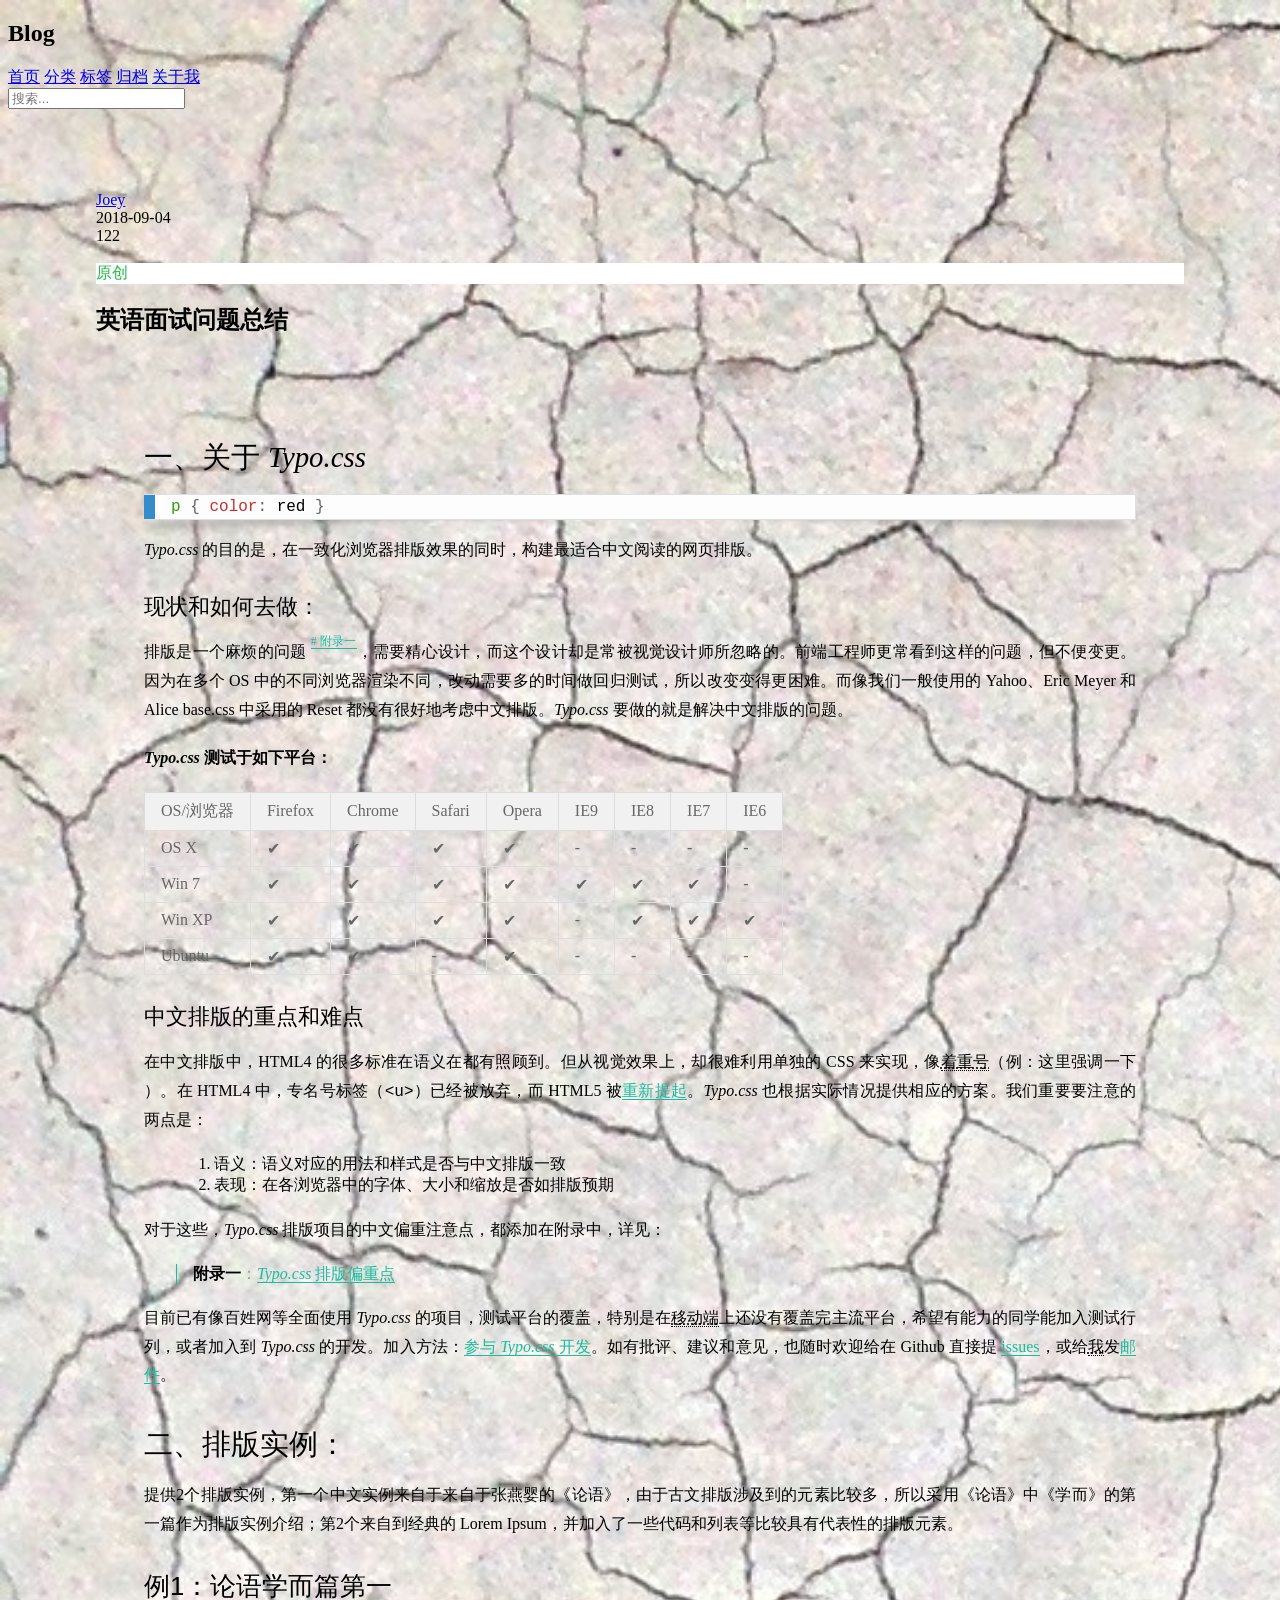
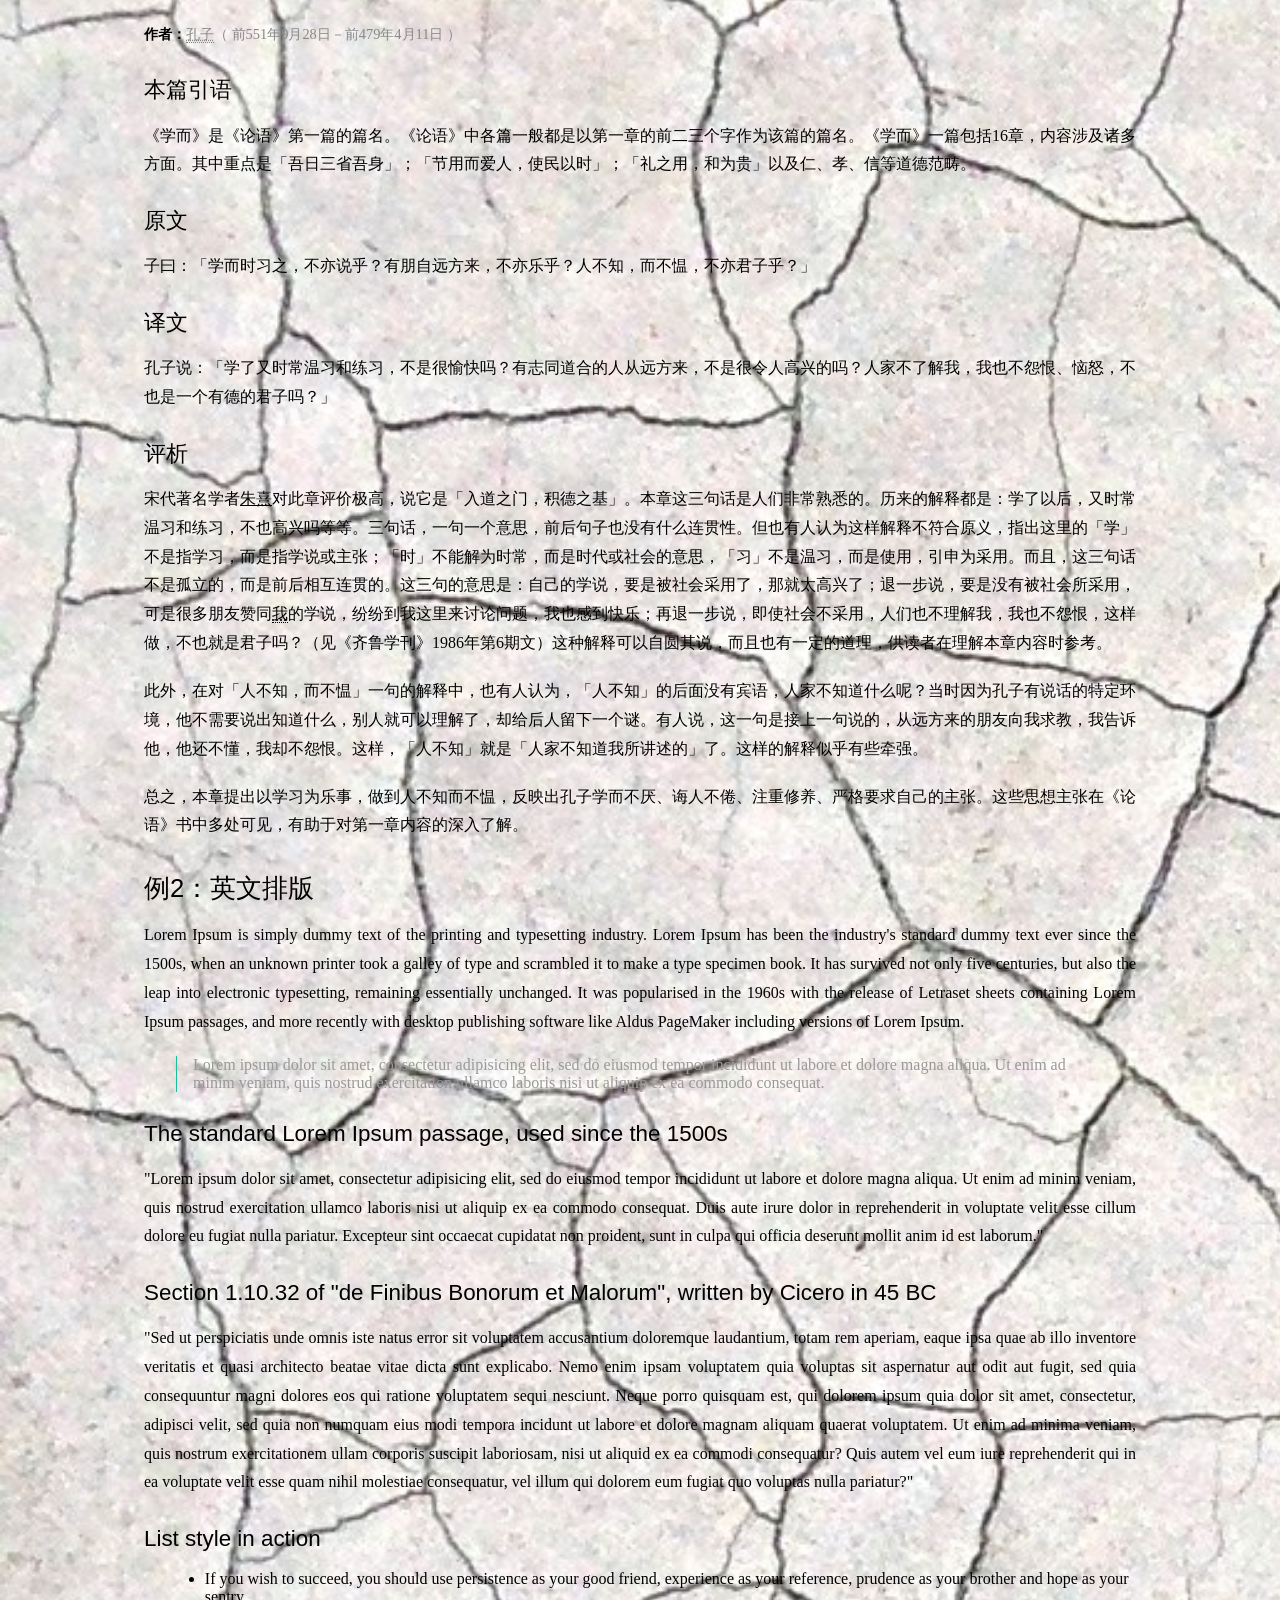
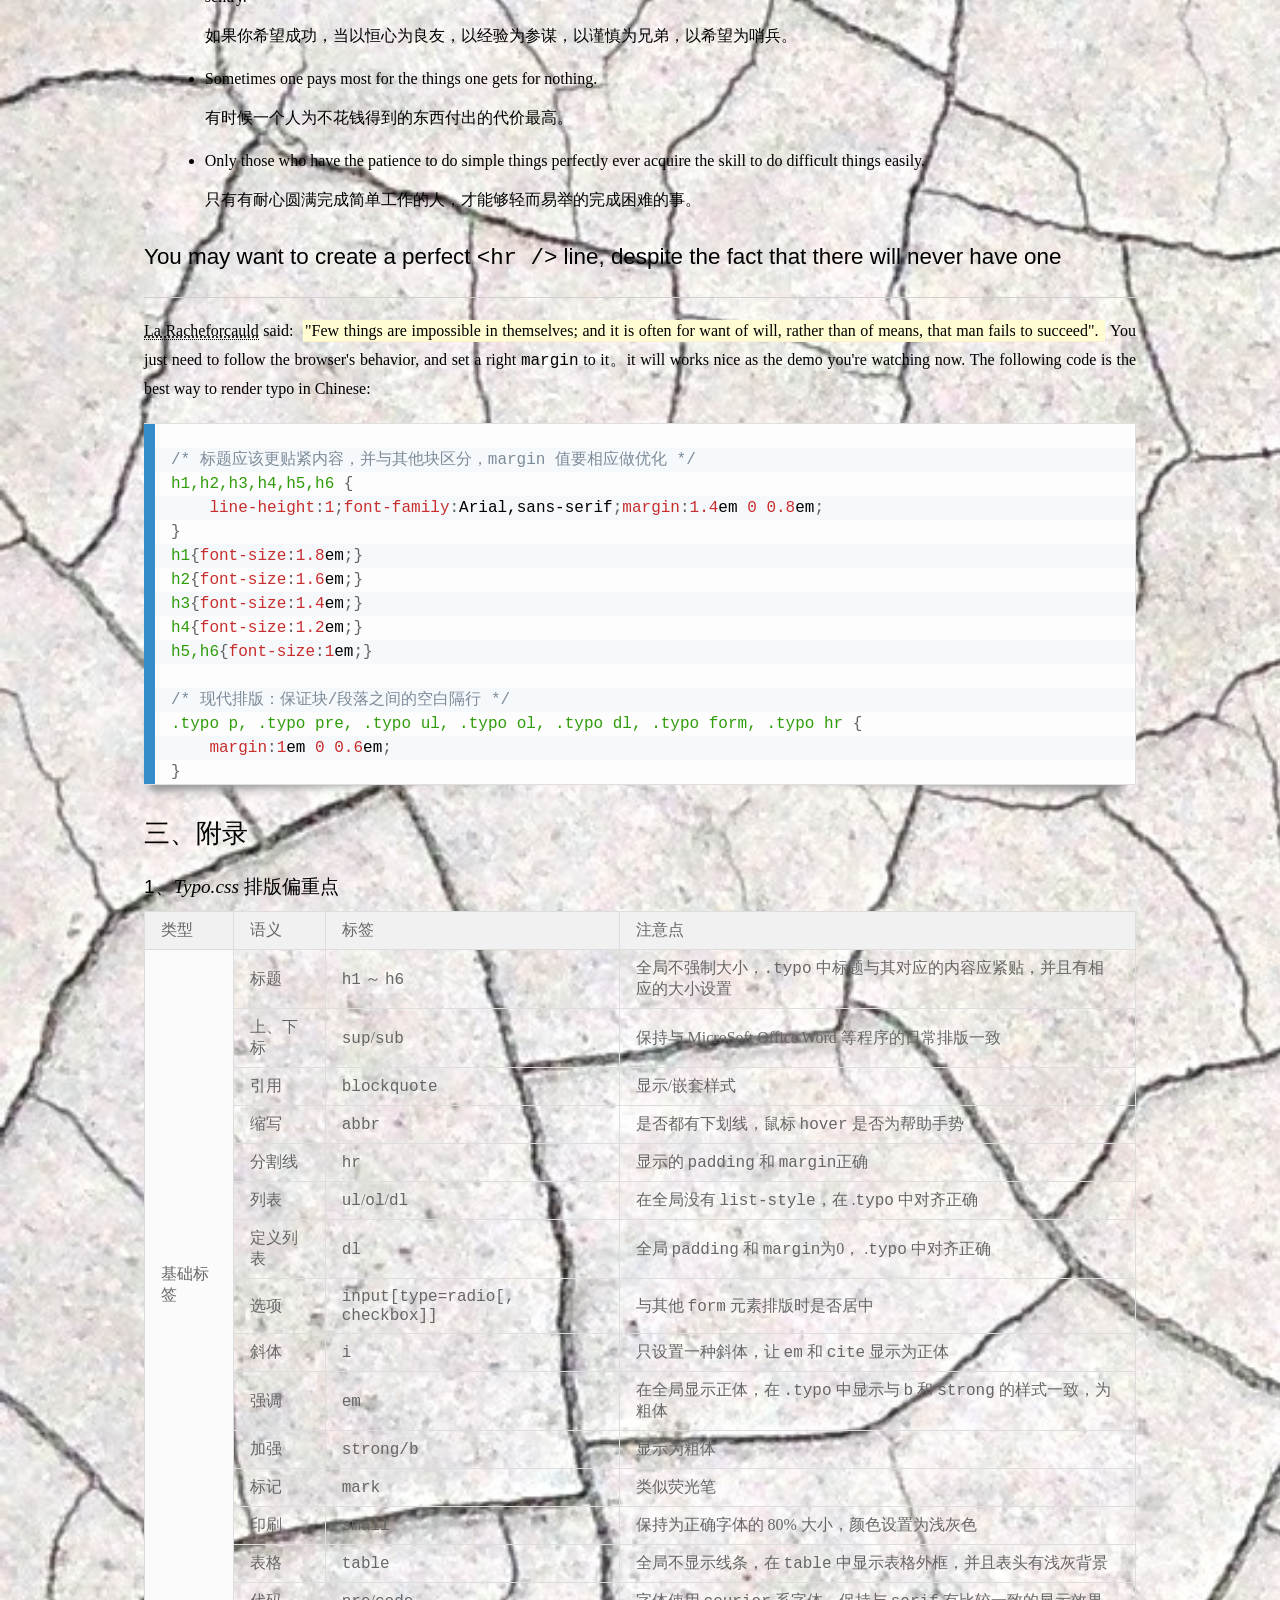
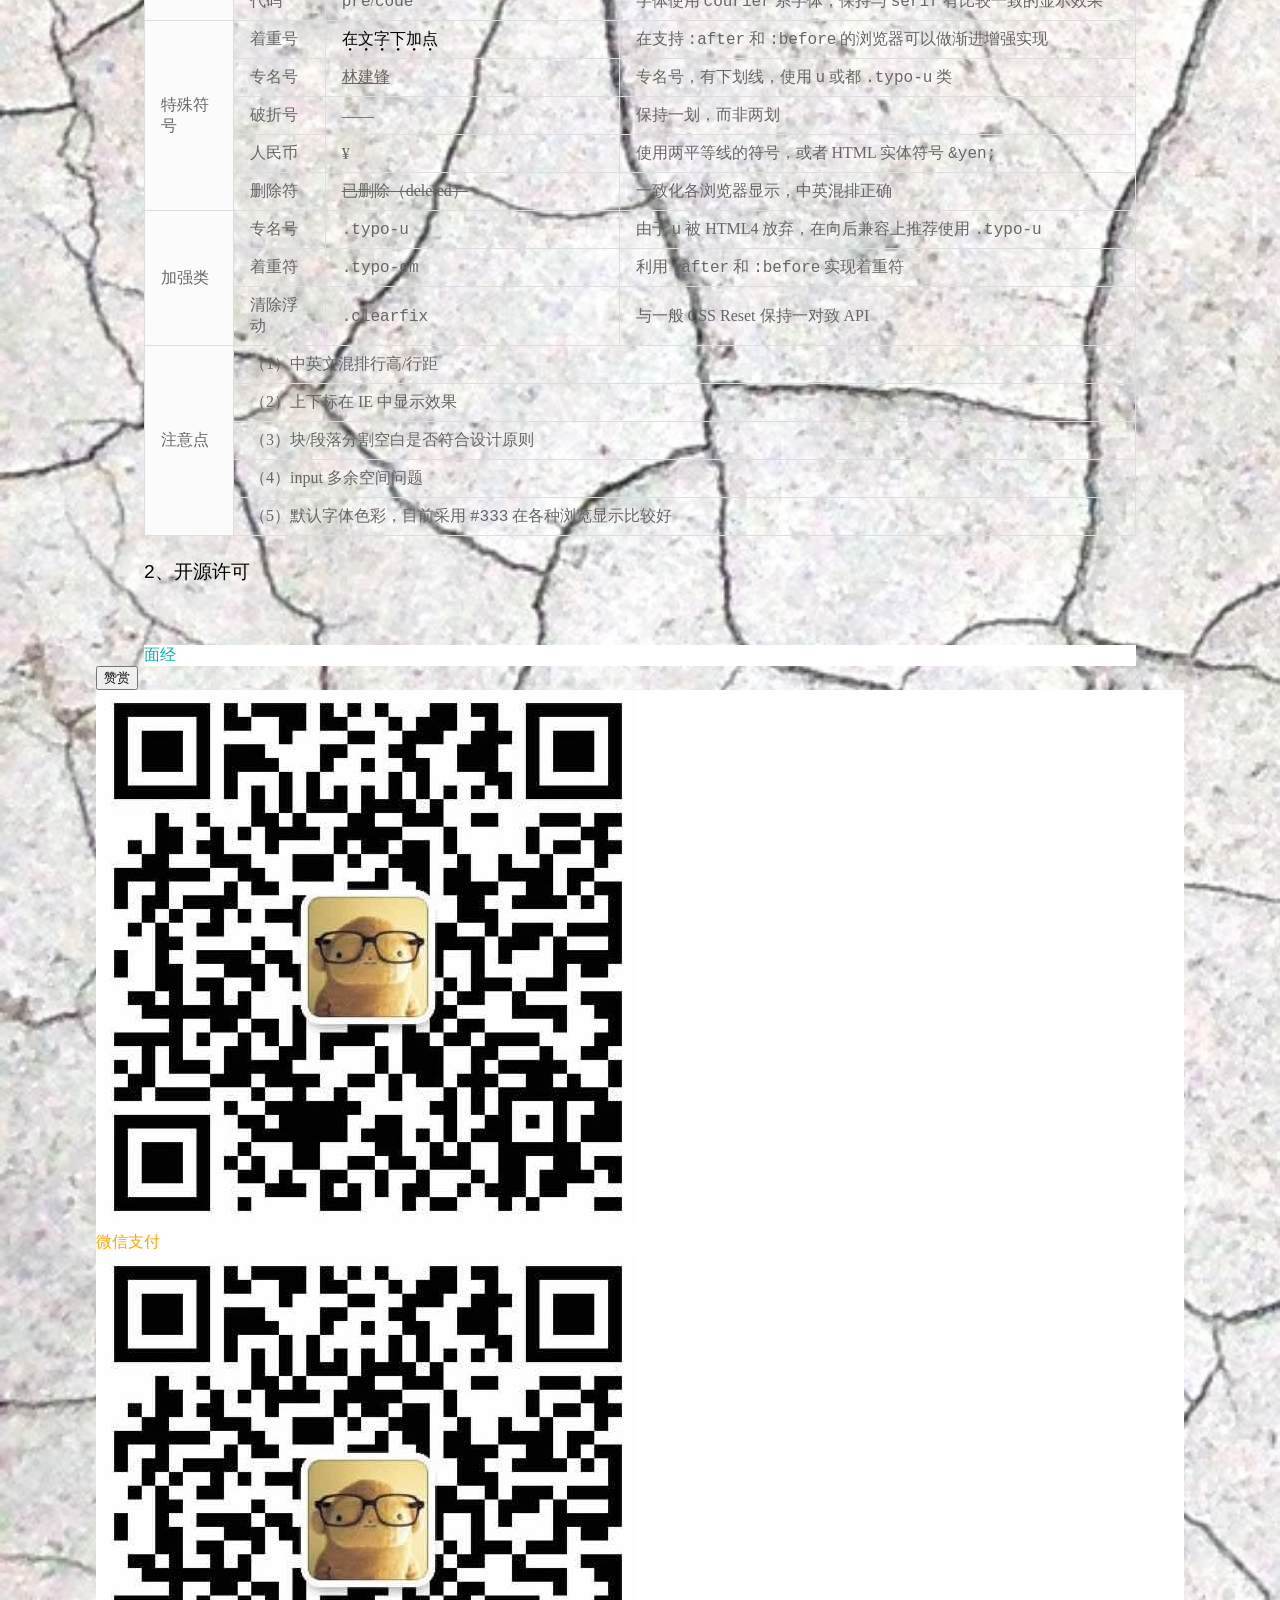
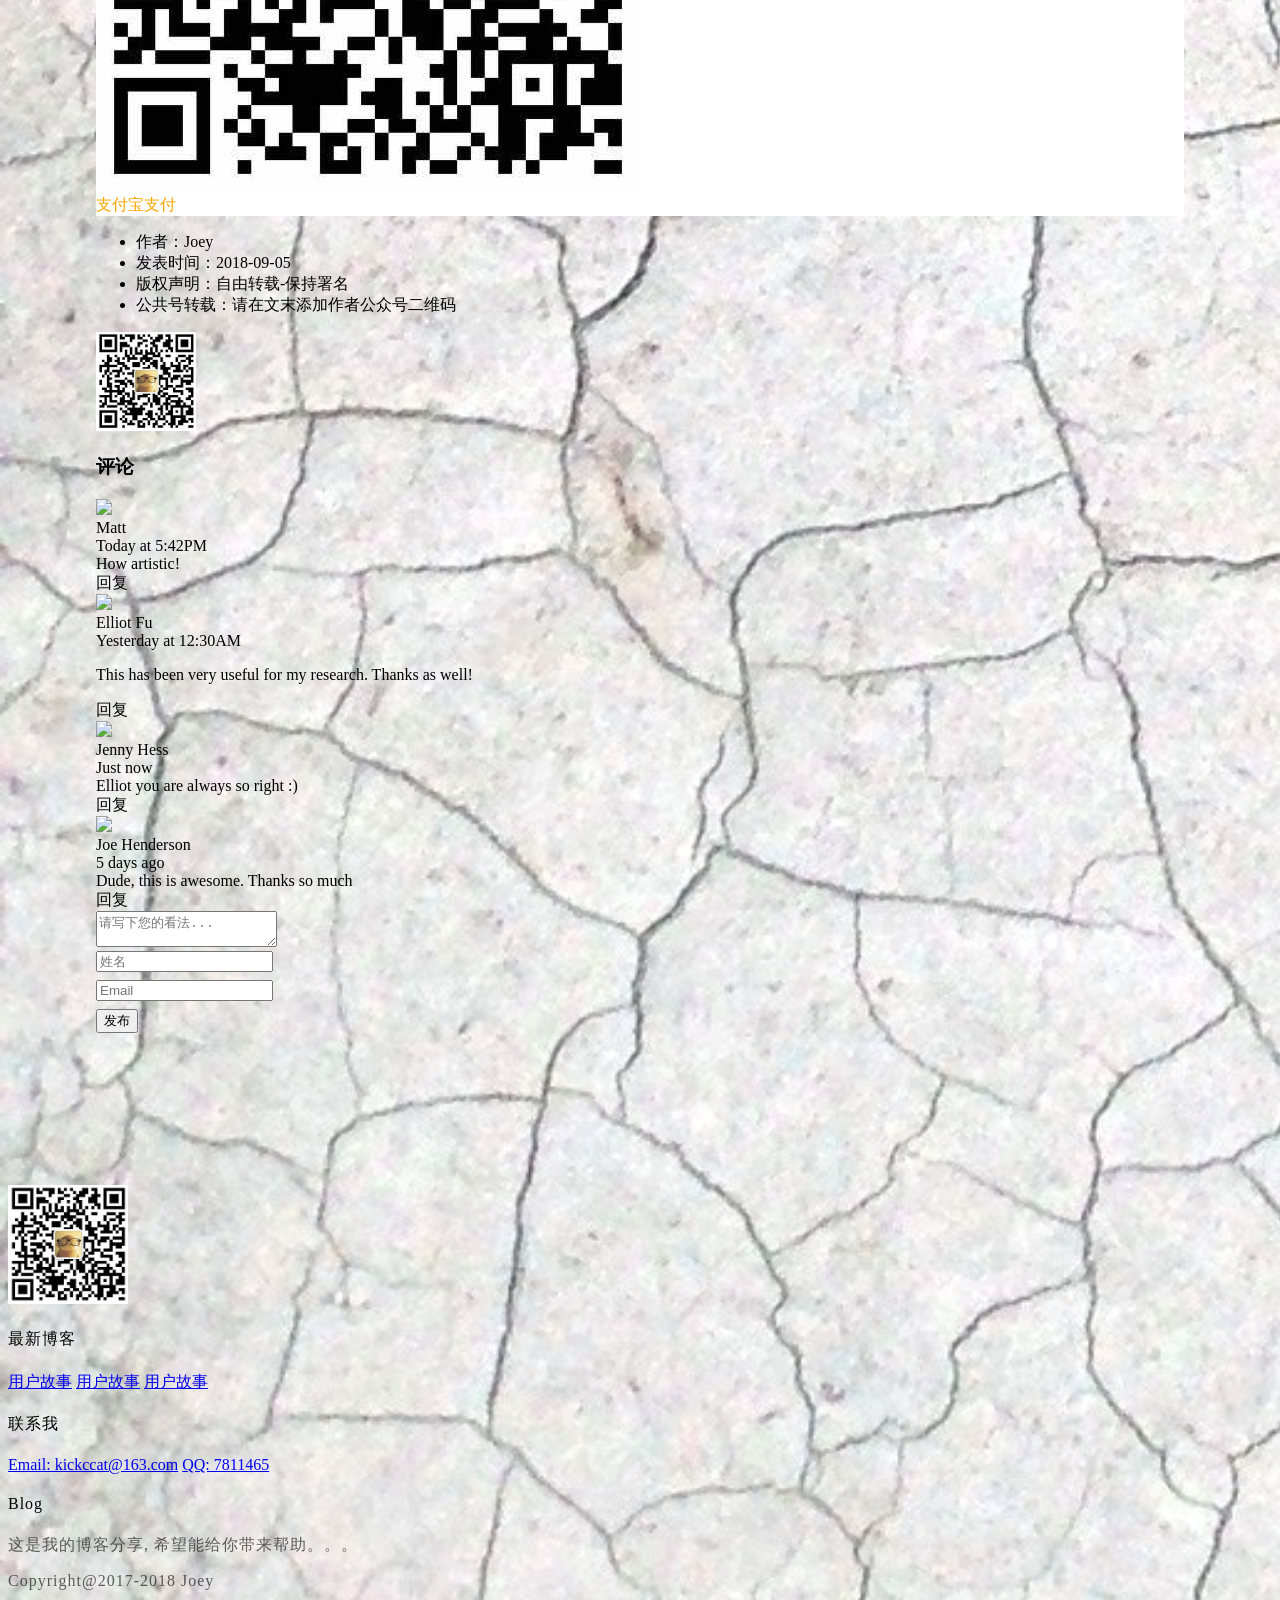
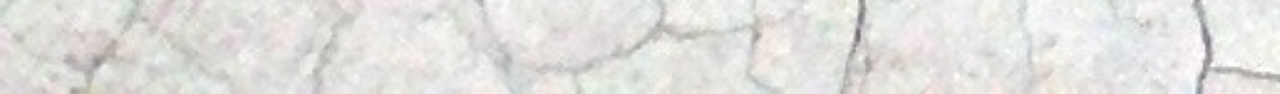
==== commit e6fd4fe3: "add the code highlight with prism plugin" ====
--- a/Practice/Spring-Boot-Frontend-Blog/blog.html
+++ b/Practice/Spring-Boot-Frontend-Blog/blog.html
@@ -6,6 +6,7 @@
     <link rel="stylesheet" type="text/css" href="Semantic-UI/semantic.min.css">
     <link rel="stylesheet" href="static/css/typo.css">
     <link rel="stylesheet" href="static/css/animate.css">
+    <link rel="stylesheet" href="static/lib/Prism/prism.css">
     <link rel="stylesheet" type="text/css" href="static/css/self.css">
     <title>博客详情</title>
 </head>
@@ -65,8 +66,12 @@
                 </div>
 
                 <h2 class="ui center aligned header">英语面试问题总结</h2>
+
                 <div id="content" class="typo typo-selection m-padded-lr-responsive m-padded-tb-large">
+
                     <h2 id="section1">一、关于 <i class="serif">Typo.css</i></h2>
+
+                    <pre><code class="language-css">p { color: red }</code></pre>
 
                     <p><i class="serif">Typo.css</i> 的目的是，在一致化浏览器排版效果的同时，构建最适合中文阅读的网页排版。</p>
                     <h4>现状和如何去做：</h4>
@@ -250,7 +255,7 @@
                         You just need to follow the browser's behavior, and set a right <code>margin</code> to it。it will works nice as the
                         demo you're watching now. The following code is the best way to render typo in Chinese:
                     </p>
-                    <pre>
+                    <pre><code class="language-css">
 /* 标题应该更贴紧内容，并与其他块区分，margin 值要相应做优化 */
 h1,h2,h3,h4,h5,h6 {
     line-height:1;font-family:Arial,sans-serif;margin:1.4em 0 0.8em;
@@ -265,7 +270,7 @@
 .typo p, .typo pre, .typo ul, .typo ol, .typo dl, .typo form, .typo hr {
     margin:1em 0 0.6em;
 }
-</pre>
+</code></pre>
 
                     <h3 id="section3">三、附录</h3>
 
@@ -611,6 +616,7 @@
             integrity="sha256-hVVnYaiADRTO2PzUGmuLJr8BLUSjGIZsDYGmIJLv2b8="
             crossorigin="anonymous"></script>
     <script src="Semantic-UI/semantic.min.js"></script>
+    <script src="static/lib/Prism/prism.js"></script>
 
     <script>
         $('.menu.toggle').click(function(event) {
--- a/Practice/Spring-Boot-Frontend-Blog/static/lib/Prism/prism.css
+++ b/Practice/Spring-Boot-Frontend-Blog/static/lib/Prism/prism.css
@@ -0,0 +1,621 @@
+/* PrismJS 1.15.0
+https://prismjs.com/download.html#themes=prism-coy&languages=[base64]&plugins=line-highlight+line-numbers+file-highlight+toolbar+jsonp-highlight+highlight-keywords+previewers+autoloader+keep-markup+data-uri-highlight+show-language+copy-to-clipboard */
+/**
+ * prism.js Coy theme for JavaScript, CoffeeScript, CSS and HTML
+ * Based on https://github.com/tshedor/workshop-wp-theme (Example: http://workshop.kansan.com/category/sessions/basics or http://workshop.timshedor.com/category/sessions/basics);
+ * @author Tim  Shedor
+ */
+
+code[class*="language-"],
+pre[class*="language-"] {
+	color: black;
+	background: none;
+	font-family: Consolas, Monaco, 'Andale Mono', 'Ubuntu Mono', monospace;
+	text-align: left;
+	white-space: pre;
+	word-spacing: normal;
+	word-break: normal;
+	word-wrap: normal;
+	line-height: 1.5;
+
+	-moz-tab-size: 4;
+	-o-tab-size: 4;
+	tab-size: 4;
+
+	-webkit-hyphens: none;
+	-moz-hyphens: none;
+	-ms-hyphens: none;
+	hyphens: none;
+}
+
+/* Code blocks */
+pre[class*="language-"] {
+	position: relative;
+	margin: .5em 0;
+	overflow: visible;
+	padding: 0;
+}
+pre[class*="language-"]>code {
+	position: relative;
+	border-left: 10px solid #358ccb;
+	box-shadow: -1px 0px 0px 0px #358ccb, 0px 0px 0px 1px #dfdfdf;
+	background-color: #fdfdfd;
+	background-image: linear-gradient(transparent 50%, rgba(69, 142, 209, 0.04) 50%);
+	background-size: 3em 3em;
+	background-origin: content-box;
+	background-attachment: local;
+}
+
+code[class*="language"] {
+	max-height: inherit;
+	height: inherit;
+	padding: 0 1em;
+	display: block;
+	overflow: auto;
+}
+
+/* Margin bottom to accommodate shadow */
+:not(pre) > code[class*="language-"],
+pre[class*="language-"] {
+	background-color: #fdfdfd;
+	-webkit-box-sizing: border-box;
+	-moz-box-sizing: border-box;
+	box-sizing: border-box;
+	margin-bottom: 1em;
+}
+
+/* Inline code */
+:not(pre) > code[class*="language-"] {
+	position: relative;
+	padding: .2em;
+	border-radius: 0.3em;
+	color: #c92c2c;
+	border: 1px solid rgba(0, 0, 0, 0.1);
+	display: inline;
+	white-space: normal;
+}
+
+pre[class*="language-"]:before,
+pre[class*="language-"]:after {
+	content: '';
+	z-index: -2;
+	display: block;
+	position: absolute;
+	bottom: 0.75em;
+	left: 0.18em;
+	width: 40%;
+	height: 20%;
+	max-height: 13em;
+	box-shadow: 0px 13px 8px #979797;
+	-webkit-transform: rotate(-2deg);
+	-moz-transform: rotate(-2deg);
+	-ms-transform: rotate(-2deg);
+	-o-transform: rotate(-2deg);
+	transform: rotate(-2deg);
+}
+
+:not(pre) > code[class*="language-"]:after,
+pre[class*="language-"]:after {
+	right: 0.75em;
+	left: auto;
+	-webkit-transform: rotate(2deg);
+	-moz-transform: rotate(2deg);
+	-ms-transform: rotate(2deg);
+	-o-transform: rotate(2deg);
+	transform: rotate(2deg);
+}
+
+.token.comment,
+.token.block-comment,
+.token.prolog,
+.token.doctype,
+.token.cdata {
+	color: #7D8B99;
+}
+
+.token.punctuation {
+	color: #5F6364;
+}
+
+.token.property,
+.token.tag,
+.token.boolean,
+.token.number,
+.token.function-name,
+.token.constant,
+.token.symbol,
+.token.deleted {
+	color: #c92c2c;
+}
+
+.token.selector,
+.token.attr-name,
+.token.string,
+.token.char,
+.token.function,
+.token.builtin,
+.token.inserted {
+	color: #2f9c0a;
+}
+
+.token.operator,
+.token.entity,
+.token.url,
+.token.variable {
+	color: #a67f59;
+	background: rgba(255, 255, 255, 0.5);
+}
+
+.token.atrule,
+.token.attr-value,
+.token.keyword,
+.token.class-name {
+	color: #1990b8;
+}
+
+.token.regex,
+.token.important {
+	color: #e90;
+}
+
+.language-css .token.string,
+.style .token.string {
+	color: #a67f59;
+	background: rgba(255, 255, 255, 0.5);
+}
+
+.token.important {
+	font-weight: normal;
+}
+
+.token.bold {
+	font-weight: bold;
+}
+.token.italic {
+	font-style: italic;
+}
+
+.token.entity {
+	cursor: help;
+}
+
+.namespace {
+	opacity: .7;
+}
+
+@media screen and (max-width: 767px) {
+	pre[class*="language-"]:before,
+	pre[class*="language-"]:after {
+		bottom: 14px;
+		box-shadow: none;
+	}
+
+}
+
+/* Plugin styles */
+.token.tab:not(:empty):before,
+.token.cr:before,
+.token.lf:before {
+	color: #e0d7d1;
+}
+
+/* Plugin styles: Line Numbers */
+pre[class*="language-"].line-numbers.line-numbers {
+	padding-left: 0;
+}
+
+pre[class*="language-"].line-numbers.line-numbers code {
+	padding-left: 3.8em;
+}
+
+pre[class*="language-"].line-numbers.line-numbers .line-numbers-rows {
+	left: 0;
+}
+
+/* Plugin styles: Line Highlight */
+pre[class*="language-"][data-line] {
+	padding-top: 0;
+	padding-bottom: 0;
+	padding-left: 0;
+}
+pre[data-line] code {
+	position: relative;
+	padding-left: 4em;
+}
+pre .line-highlight {
+	margin-top: 0;
+}
+
+pre[data-line] {
+	position: relative;
+	padding: 1em 0 1em 3em;
+}
+
+.line-highlight {
+	position: absolute;
+	left: 0;
+	right: 0;
+	padding: inherit 0;
+	margin-top: 1em; /* Same as .prism’s padding-top */
+
+	background: hsla(24, 20%, 50%,.08);
+	background: linear-gradient(to right, hsla(24, 20%, 50%,.1) 70%, hsla(24, 20%, 50%,0));
+
+	pointer-events: none;
+
+	line-height: inherit;
+	white-space: pre;
+}
+
+	.line-highlight:before,
+	.line-highlight[data-end]:after {
+		content: attr(data-start);
+		position: absolute;
+		top: .4em;
+		left: .6em;
+		min-width: 1em;
+		padding: 0 .5em;
+		background-color: hsla(24, 20%, 50%,.4);
+		color: hsl(24, 20%, 95%);
+		font: bold 65%/1.5 sans-serif;
+		text-align: center;
+		vertical-align: .3em;
+		border-radius: 999px;
+		text-shadow: none;
+		box-shadow: 0 1px white;
+	}
+
+	.line-highlight[data-end]:after {
+		content: attr(data-end);
+		top: auto;
+		bottom: .4em;
+	}
+
+.line-numbers .line-highlight:before,
+.line-numbers .line-highlight:after {
+	content: none;
+}
+
+pre[class*="language-"].line-numbers {
+	position: relative;
+	padding-left: 3.8em;
+	counter-reset: linenumber;
+}
+
+pre[class*="language-"].line-numbers > code {
+	position: relative;
+	white-space: inherit;
+}
+
+.line-numbers .line-numbers-rows {
+	position: absolute;
+	pointer-events: none;
+	top: 0;
+	font-size: 100%;
+	left: -3.8em;
+	width: 3em; /* works for line-numbers below 1000 lines */
+	letter-spacing: -1px;
+	border-right: 1px solid #999;
+
+	-webkit-user-select: none;
+	-moz-user-select: none;
+	-ms-user-select: none;
+	user-select: none;
+
+}
+
+	.line-numbers-rows > span {
+		pointer-events: none;
+		display: block;
+		counter-increment: linenumber;
+	}
+
+		.line-numbers-rows > span:before {
+			content: counter(linenumber);
+			color: #999;
+			display: block;
+			padding-right: 0.8em;
+			text-align: right;
+		}
+
+div.code-toolbar {
+	position: relative;
+}
+
+div.code-toolbar > .toolbar {
+	position: absolute;
+	top: .3em;
+	right: .2em;
+	transition: opacity 0.3s ease-in-out;
+	opacity: 0;
+}
+
+div.code-toolbar:hover > .toolbar {
+	opacity: 1;
+}
+
+div.code-toolbar > .toolbar .toolbar-item {
+	display: inline-block;
+}
+
+div.code-toolbar > .toolbar a {
+	cursor: pointer;
+}
+
+div.code-toolbar > .toolbar button {
+	background: none;
+	border: 0;
+	color: inherit;
+	font: inherit;
+	line-height: normal;
+	overflow: visible;
+	padding: 0;
+	-webkit-user-select: none; /* for button */
+	-moz-user-select: none;
+	-ms-user-select: none;
+}
+
+div.code-toolbar > .toolbar a,
+div.code-toolbar > .toolbar button,
+div.code-toolbar > .toolbar span {
+	color: #bbb;
+	font-size: .8em;
+	padding: 0 .5em;
+	background: #f5f2f0;
+	background: rgba(224, 224, 224, 0.2);
+	box-shadow: 0 2px 0 0 rgba(0,0,0,0.2);
+	border-radius: .5em;
+}
+
+div.code-toolbar > .toolbar a:hover,
+div.code-toolbar > .toolbar a:focus,
+div.code-toolbar > .toolbar button:hover,
+div.code-toolbar > .toolbar button:focus,
+div.code-toolbar > .toolbar span:hover,
+div.code-toolbar > .toolbar span:focus {
+	color: inherit;
+	text-decoration: none;
+}
+
+.prism-previewer,
+.prism-previewer:before,
+.prism-previewer:after {
+	position: absolute;
+	pointer-events: none;
+}
+.prism-previewer,
+.prism-previewer:after {
+	left: 50%;
+}
+.prism-previewer {
+	margin-top: -48px;
+	width: 32px;
+	height: 32px;
+	margin-left: -16px;
+
+	opacity: 0;
+	-webkit-transition: opacity .25s;
+	-o-transition: opacity .25s;
+	transition: opacity .25s;
+}
+.prism-previewer.flipped {
+	margin-top: 0;
+	margin-bottom: -48px;
+}
+.prism-previewer:before,
+.prism-previewer:after {
+	content: '';
+	position: absolute;
+	pointer-events: none;
+}
+.prism-previewer:before {
+	top: -5px;
+	right: -5px;
+	left: -5px;
+	bottom: -5px;
+	border-radius: 10px;
+	border: 5px solid #fff;
+	box-shadow: 0 0 3px rgba(0, 0, 0, 0.5) inset, 0 0 10px rgba(0, 0, 0, 0.75);
+}
+.prism-previewer:after {
+	top: 100%;
+	width: 0;
+	height: 0;
+	margin: 5px 0 0 -7px;
+	border: 7px solid transparent;
+	border-color: rgba(255, 0, 0, 0);
+	border-top-color: #fff;
+}
+.prism-previewer.flipped:after {
+	top: auto;
+	bottom: 100%;
+	margin-top: 0;
+	margin-bottom: 5px;
+	border-top-color: rgba(255, 0, 0, 0);
+	border-bottom-color: #fff;
+}
+.prism-previewer.active {
+	opacity: 1;
+}
+
+.prism-previewer-angle:before {
+	border-radius: 50%;
+	background: #fff;
+}
+.prism-previewer-angle:after {
+	margin-top: 4px;
+}
+.prism-previewer-angle svg {
+	width: 32px;
+	height: 32px;
+	-webkit-transform: rotate(-90deg);
+	-moz-transform: rotate(-90deg);
+	-ms-transform: rotate(-90deg);
+	-o-transform: rotate(-90deg);
+	transform: rotate(-90deg);
+}
+.prism-previewer-angle[data-negative] svg {
+	-webkit-transform: scaleX(-1) rotate(-90deg);
+	-moz-transform: scaleX(-1) rotate(-90deg);
+	-ms-transform: scaleX(-1) rotate(-90deg);
+	-o-transform: scaleX(-1) rotate(-90deg);
+	transform: scaleX(-1) rotate(-90deg);
+}
+.prism-previewer-angle circle {
+	fill: transparent;
+	stroke: hsl(200, 10%, 20%);
+	stroke-opacity: 0.9;
+	stroke-width: 32;
+	stroke-dasharray: 0, 500;
+}
+
+.prism-previewer-gradient {
+	background-image: linear-gradient(45deg, #bbb 25%, transparent 25%, transparent 75%, #bbb 75%, #bbb), linear-gradient(45deg, #bbb 25%, #eee 25%, #eee 75%, #bbb 75%, #bbb);
+	background-size: 10px 10px;
+	background-position: 0 0, 5px 5px;
+
+	width: 64px;
+	margin-left: -32px;
+}
+.prism-previewer-gradient:before {
+	content: none;
+}
+.prism-previewer-gradient div {
+	position: absolute;
+	top: -5px;
+	left: -5px;
+	right: -5px;
+	bottom: -5px;
+	border-radius: 10px;
+	border: 5px solid #fff;
+	box-shadow: 0 0 3px rgba(0, 0, 0, 0.5) inset, 0 0 10px rgba(0, 0, 0, 0.75);
+}
+
+.prism-previewer-color {
+	background-image: linear-gradient(45deg, #bbb 25%, transparent 25%, transparent 75%, #bbb 75%, #bbb), linear-gradient(45deg, #bbb 25%, #eee 25%, #eee 75%, #bbb 75%, #bbb);
+	background-size: 10px 10px;
+	background-position: 0 0, 5px 5px;
+}
+.prism-previewer-color:before {
+	background-color: inherit;
+	background-clip: padding-box;
+}
+
+.prism-previewer-easing {
+	margin-top: -76px;
+	margin-left: -30px;
+	width: 60px;
+	height: 60px;
+	background: #333;
+}
+.prism-previewer-easing.flipped {
+	margin-bottom: -116px;
+}
+.prism-previewer-easing svg {
+	width: 60px;
+	height: 60px;
+}
+.prism-previewer-easing circle {
+	fill: hsl(200, 10%, 20%);
+	stroke: white;
+}
+.prism-previewer-easing path {
+	fill: none;
+	stroke: white;
+	stroke-linecap: round;
+	stroke-width: 4;
+}
+.prism-previewer-easing line {
+	stroke: white;
+	stroke-opacity: 0.5;
+	stroke-width: 2;
+}
+
+@-webkit-keyframes prism-previewer-time {
+	0% {
+		stroke-dasharray: 0, 500;
+		stroke-dashoffset: 0;
+	}
+	50% {
+		stroke-dasharray: 100, 500;
+		stroke-dashoffset: 0;
+	}
+	100% {
+		stroke-dasharray: 0, 500;
+		stroke-dashoffset: -100;
+	}
+}
+
+@-o-keyframes prism-previewer-time {
+	0% {
+		stroke-dasharray: 0, 500;
+		stroke-dashoffset: 0;
+	}
+	50% {
+		stroke-dasharray: 100, 500;
+		stroke-dashoffset: 0;
+	}
+	100% {
+		stroke-dasharray: 0, 500;
+		stroke-dashoffset: -100;
+	}
+}
+
+@-moz-keyframes prism-previewer-time {
+	0% {
+		stroke-dasharray: 0, 500;
+		stroke-dashoffset: 0;
+	}
+	50% {
+		stroke-dasharray: 100, 500;
+		stroke-dashoffset: 0;
+	}
+	100% {
+		stroke-dasharray: 0, 500;
+		stroke-dashoffset: -100;
+	}
+}
+
+@keyframes prism-previewer-time {
+	0% {
+		stroke-dasharray: 0, 500;
+		stroke-dashoffset: 0;
+	}
+	50% {
+		stroke-dasharray: 100, 500;
+		stroke-dashoffset: 0;
+	}
+	100% {
+		stroke-dasharray: 0, 500;
+		stroke-dashoffset: -100;
+	}
+}
+
+.prism-previewer-time:before {
+	border-radius: 50%;
+	background: #fff;
+}
+.prism-previewer-time:after {
+	margin-top: 4px;
+}
+.prism-previewer-time svg {
+	width: 32px;
+	height: 32px;
+	-webkit-transform: rotate(-90deg);
+	-moz-transform: rotate(-90deg);
+	-ms-transform: rotate(-90deg);
+	-o-transform: rotate(-90deg);
+	transform: rotate(-90deg);
+}
+.prism-previewer-time circle {
+	fill: transparent;
+	stroke: hsl(200, 10%, 20%);
+	stroke-opacity: 0.9;
+	stroke-width: 32;
+	stroke-dasharray: 0, 500;
+	stroke-dashoffset: 0;
+	-webkit-animation: prism-previewer-time linear infinite 3s;
+	-moz-animation: prism-previewer-time linear infinite 3s;
+	-o-animation: prism-previewer-time linear infinite 3s;
+	animation: prism-previewer-time linear infinite 3s;
+}
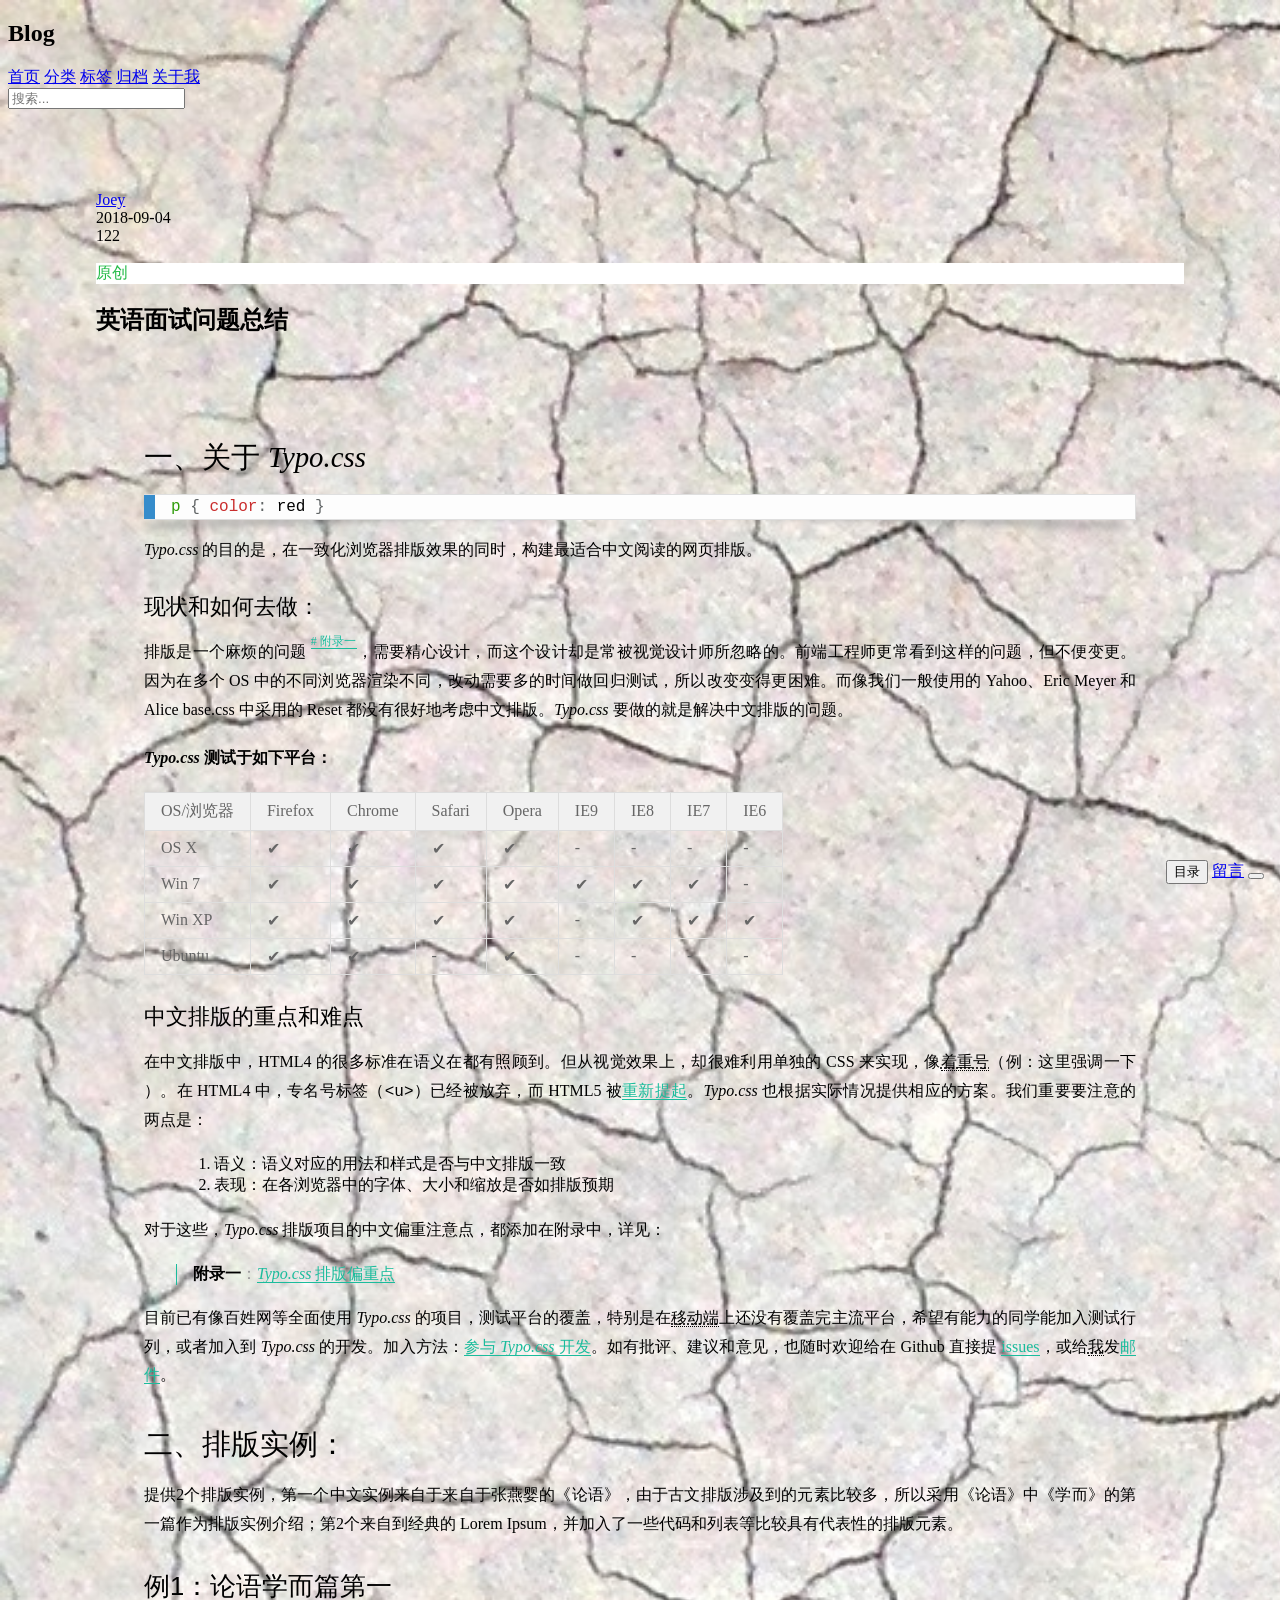
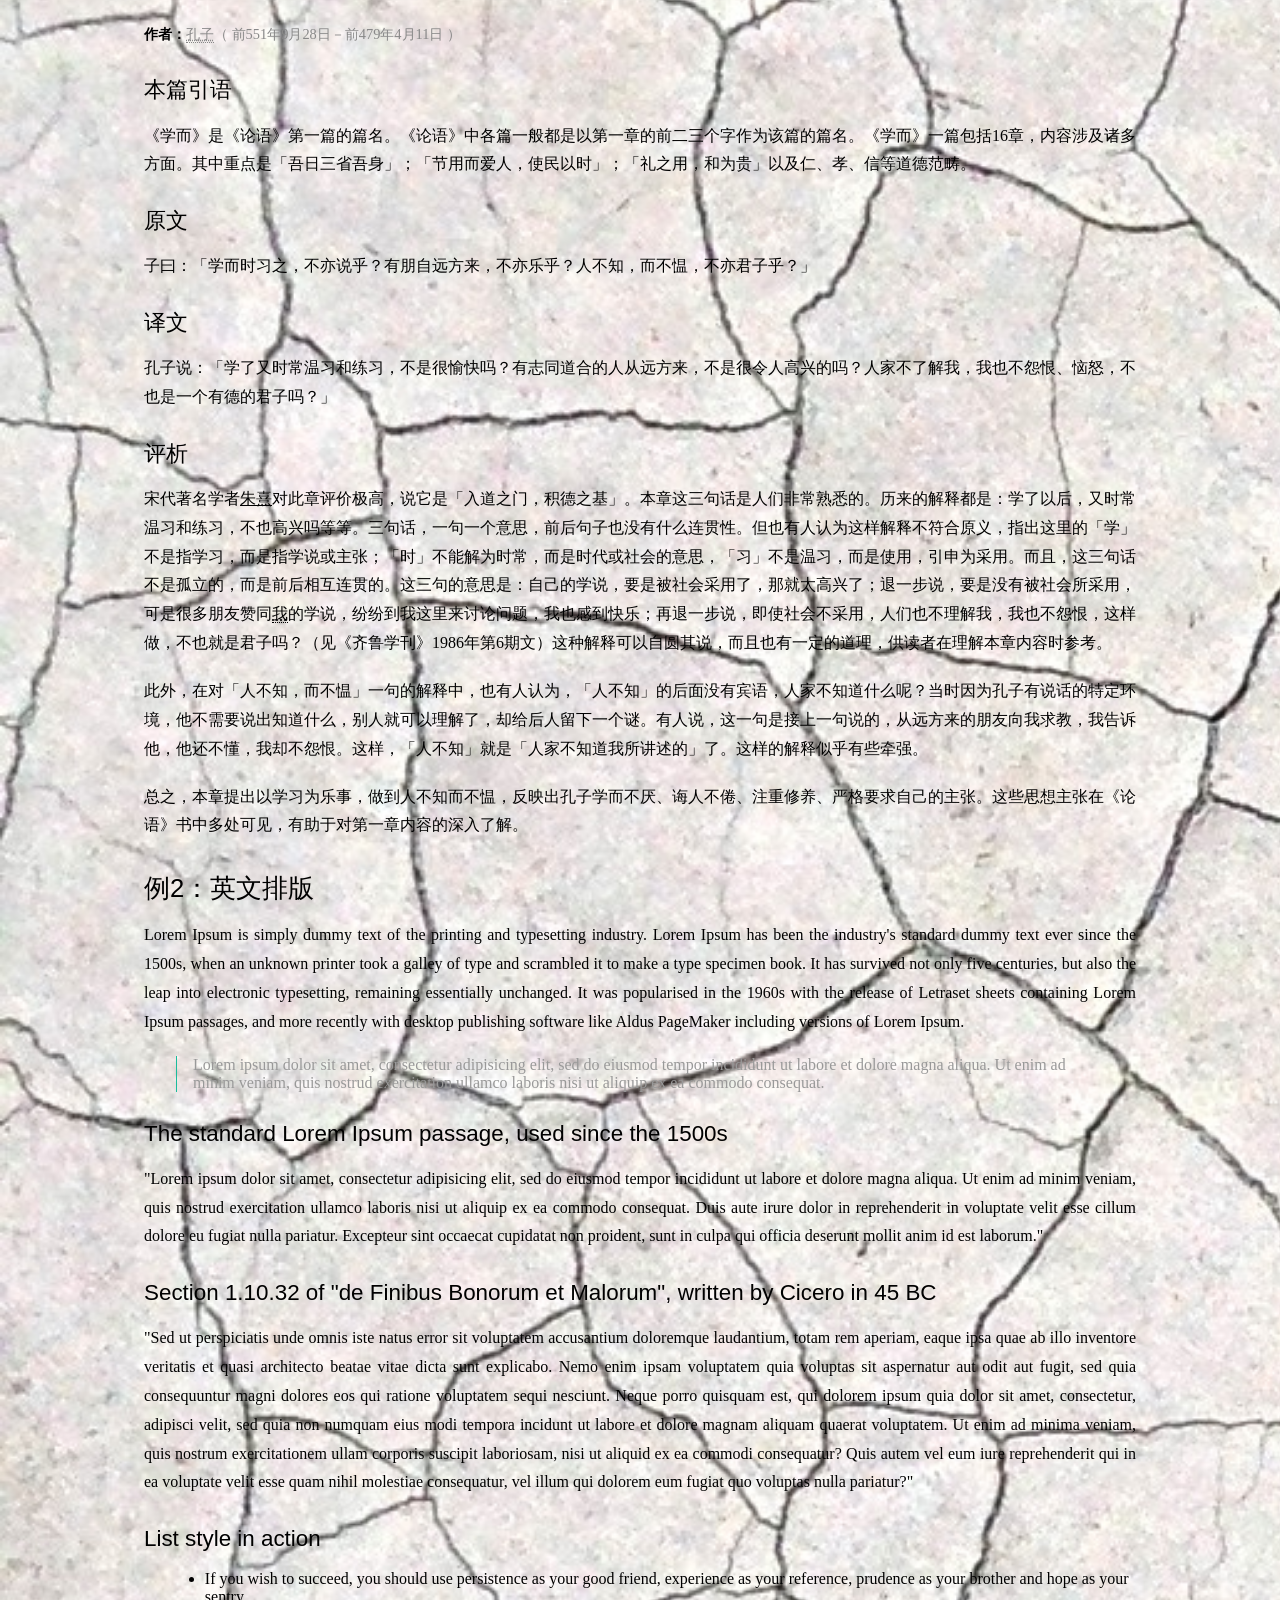
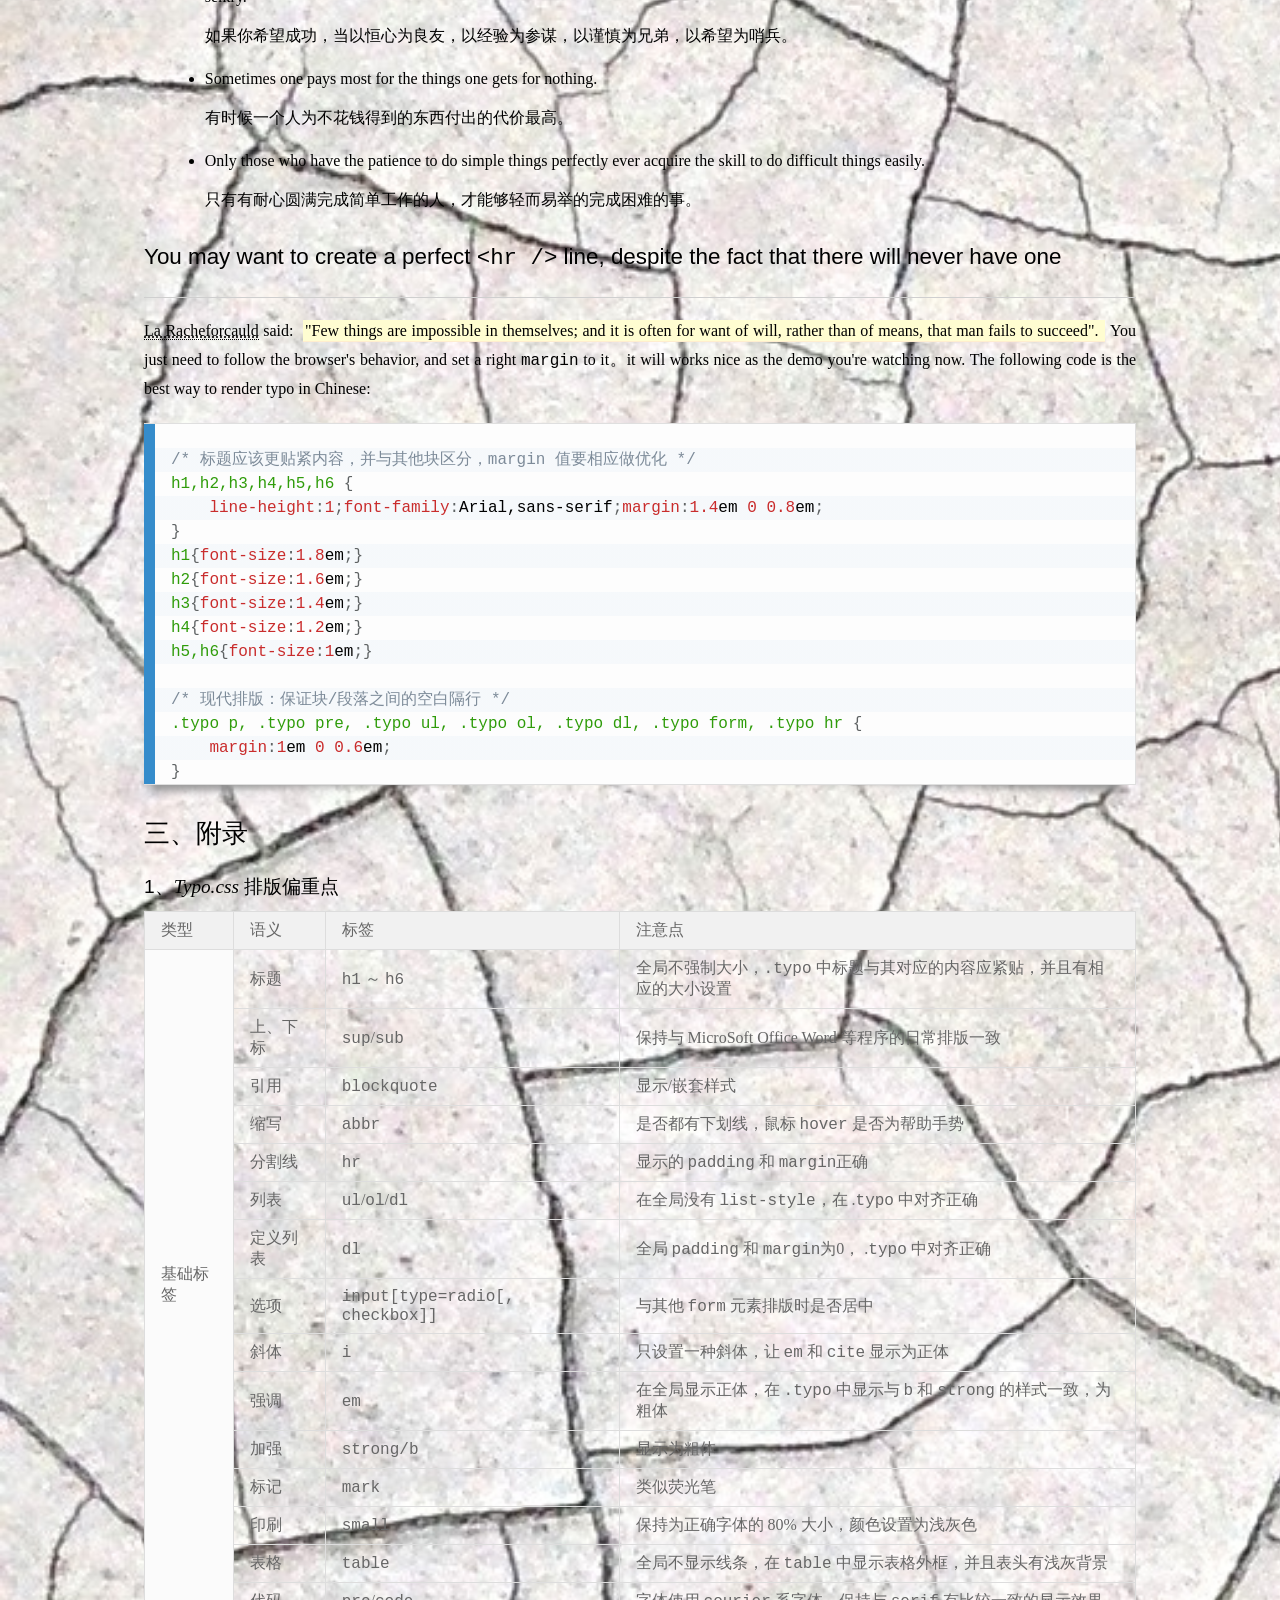
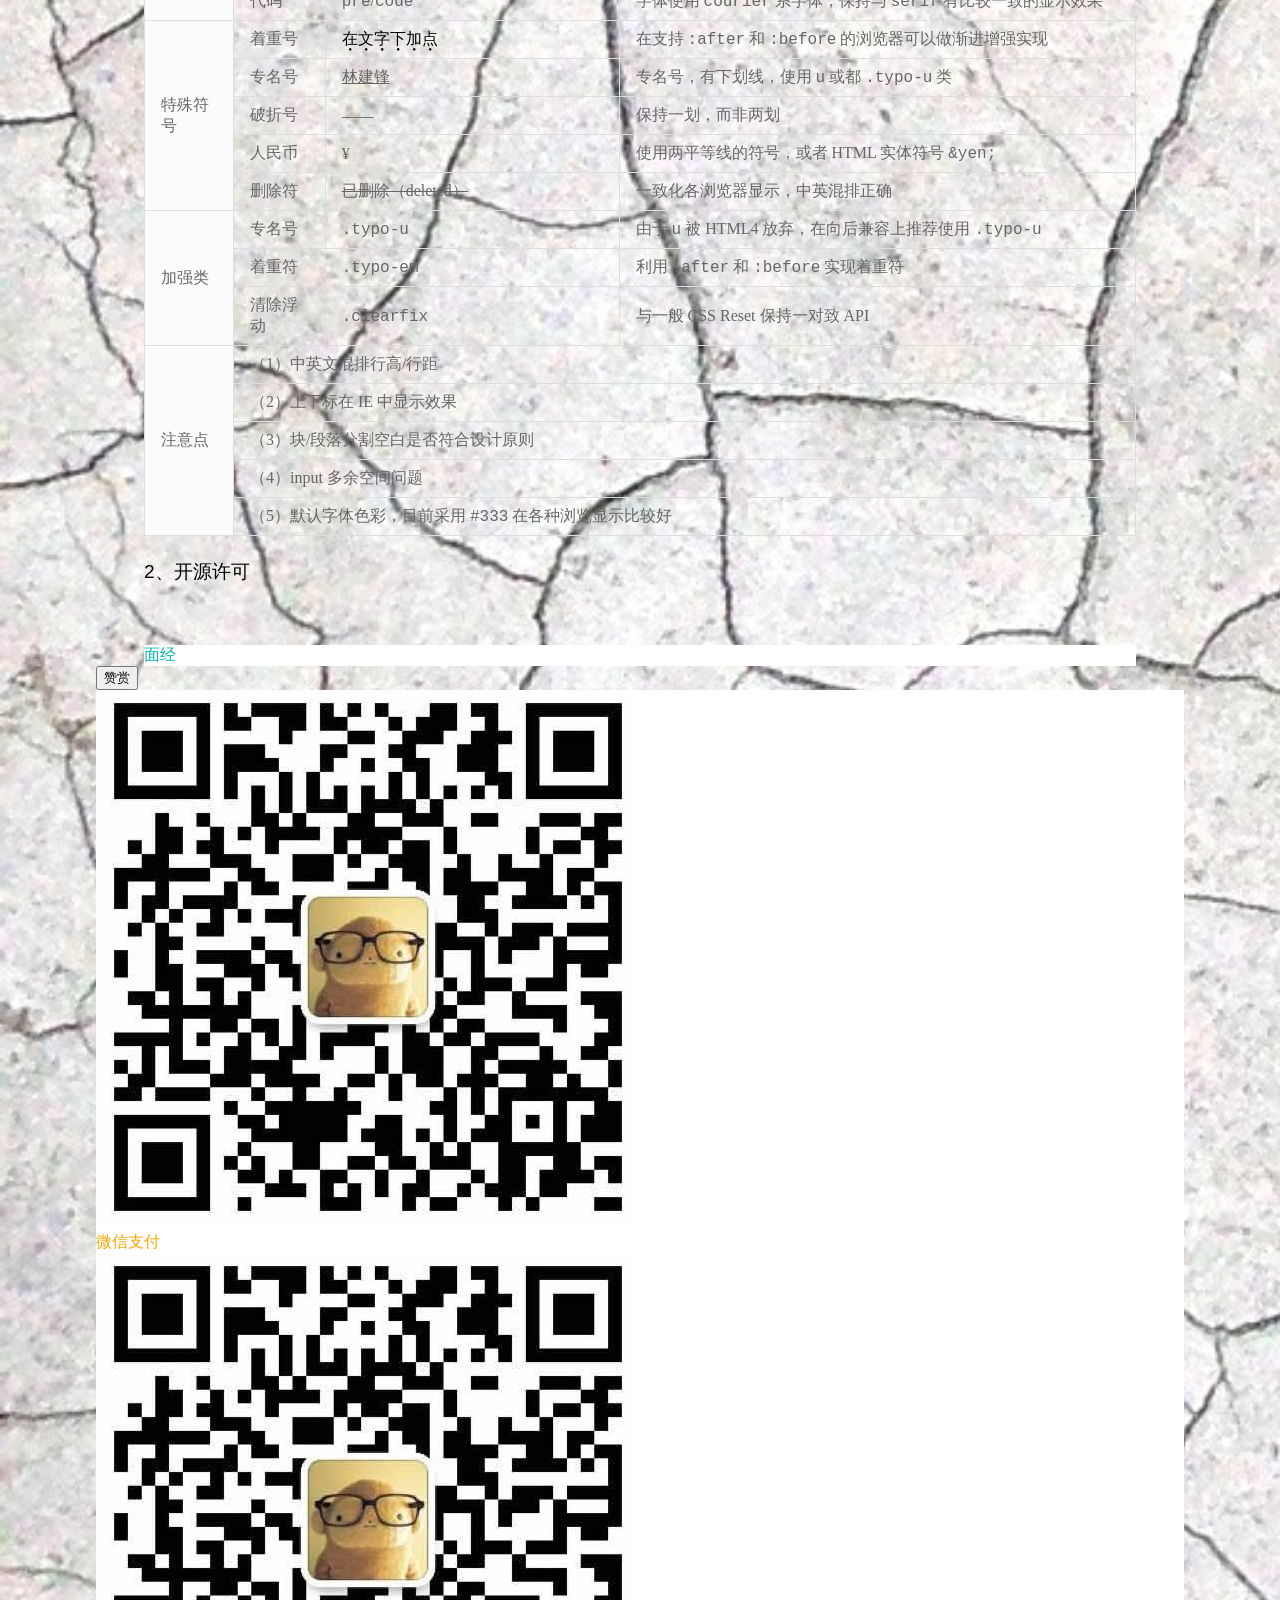
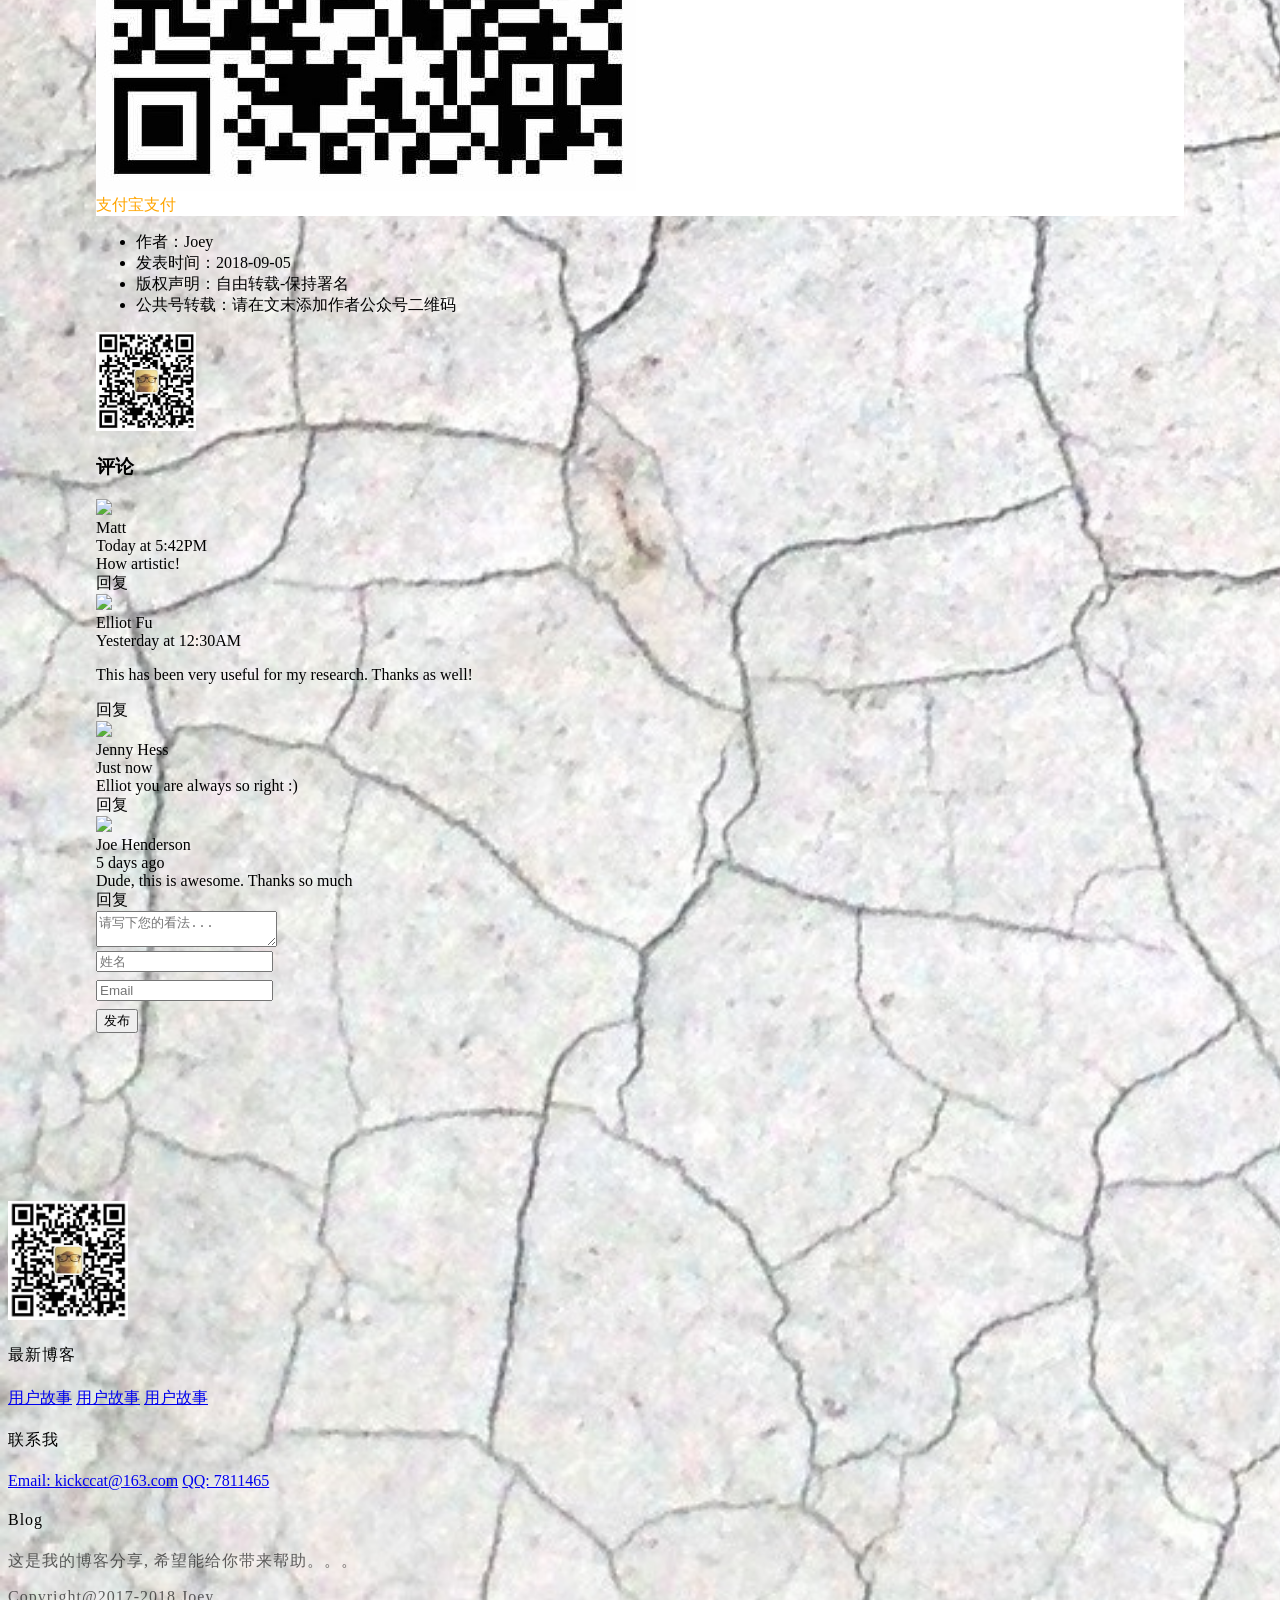
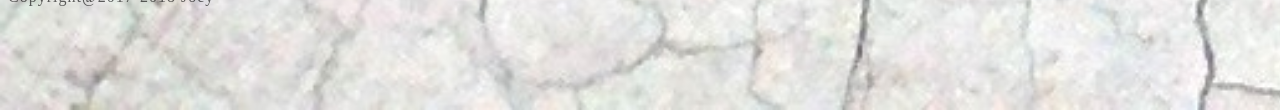
==== commit 66283338: "add item order with tocbot" ====
--- a/Practice/Spring-Boot-Frontend-Blog/blog.html
+++ b/Practice/Spring-Boot-Frontend-Blog/blog.html
@@ -7,6 +7,7 @@
     <link rel="stylesheet" href="static/css/typo.css">
     <link rel="stylesheet" href="static/css/animate.css">
     <link rel="stylesheet" href="static/lib/Prism/prism.css">
+    <link rel="stylesheet" href="static/lib/tocbot/tocbot.css">
     <link rel="stylesheet" type="text/css" href="static/css/self.css">
     <title>博客详情</title>
 </head>
@@ -67,7 +68,7 @@
 
                 <h2 class="ui center aligned header">英语面试问题总结</h2>
 
-                <div id="content" class="typo typo-selection m-padded-lr-responsive m-padded-tb-large">
+                <div id="content" class="typo typo-selection js-toc-content m-padded-lr-responsive m-padded-tb-large">
 
                     <h2 id="section1">一、关于 <i class="serif">Typo.css</i></h2>
 
@@ -472,7 +473,7 @@
             </div>
 
             <!--留言区域-->
-            <div class="ui bottom attached segment">
+            <div id="comment-container" class="ui bottom attached segment">
                 <!--留言列表-->
                 <div class="ui teal segment">
                     <div class="ui comments">
@@ -575,6 +576,22 @@
         </div>
     </div>
 
+    <div class="m-padded-max m-fixed m-right-bottom">
+        <div class="ui vertical icon buttons">
+            <button type="button" class="ui toc teal button">目录</button>
+            <a href="#comment-container" type="button" class="ui teal button">留言</a>
+            <button type="button" class="ui icon button"><i class="weixin icon"></i></button>
+            <a href="#" type="button" class="ui button"><i class="chevron up icon"></i></a>
+        </div>
+    </div>
+
+    <div class="ui toc-container flowing popup transition hidden" style="width: 200px;">
+        <!--生成的目录-->
+        <ol class="js-toc">
+
+        </ol>
+    </div>
+
     <!--底部-->
     <footer class="ui inverted vertical segment m-padded-tb-max">
         <div class="ui center aligned container">
@@ -617,14 +634,29 @@
             crossorigin="anonymous"></script>
     <script src="Semantic-UI/semantic.min.js"></script>
     <script src="static/lib/Prism/prism.js"></script>
+    <script src="static/lib/tocbot/tocbot.min.js"></script>
 
     <script>
         $('.menu.toggle').click(function(event) {
             event.preventDefault();
             $('.m-item').toggleClass('m-mobile-hide');
         });
+
         $('#paymentBtn').popup({
             popup: $('.payQR.popup'), on: 'click', position: 'bottom center'
+        });
+
+        tocbot.init({
+            // Where to render the table of contents.
+            tocSelector: '.js-toc',
+            // Where to grab the headings to build the table of contents.
+            contentSelector: '.js-toc-content',
+            // Which headings to grab inside of the contentSelector element.
+            headingSelector: 'h1, h2, h3',
+        });
+
+        $('.toc.button').popup({
+            popup: $('.toc-container.popup'), on: 'click', position: 'left center'
         });
     </script>
 </body>
--- a/Practice/Spring-Boot-Frontend-Blog/static/lib/tocbot/tocbot.css
+++ b/Practice/Spring-Boot-Frontend-Blog/static/lib/tocbot/tocbot.css
@@ -0,0 +1,68 @@
+.toc {
+    overflow-y: auto
+}
+
+.toc > .toc-list {
+    overflow: hidden;
+    position: relative
+}
+
+.toc > .toc-list li {
+    list-style: none
+}
+
+.toc-list {
+    list-style-type: none;
+    margin: 0;
+    padding-left: 10px
+}
+
+.toc-list li a {
+    display: block;
+    padding: 4px 0;
+    font-weight: 500;
+}
+
+.toc-list li a:hover {
+    color: #1e70bf;
+}
+
+a.toc-link {
+    color: currentColor;
+    height: 100%
+}
+
+.is-collapsible {
+    max-height: 1000px;
+    overflow: hidden;
+    transition: all 300ms ease-in-out
+}
+
+.is-collapsed {
+    max-height: 0
+}
+
+.is-position-fixed {
+    position: fixed !important;
+    top: 0
+}
+
+.is-active-link {
+    font-weight: 700;
+    color: #1e70bf !important;
+}
+
+.toc-link::before {
+    background-color: #EEE;
+    content: ' ';
+    display: inline-block;
+    height: 18px;
+    left: 0;
+    margin-top: -1px;
+    position: absolute;
+    width: 2px
+}
+
+.is-active-link::before {
+    background-color: #54BC4B
+}
--- a/Practice/Spring-Boot-Frontend-Blog/static/css/self.css
+++ b/Practice/Spring-Boot-Frontend-Blog/static/css/self.css
@@ -39,6 +39,38 @@
 }
 
 /**********************Padding******************************/
+.m-padded-mini {
+    padding: 0.2rem !important;
+}
+
+.m-padded-tiny {
+    padding: 0.3rem !important;
+}
+
+.m-padded-small {
+    padding: 0.4rem !important;
+}
+
+.m-padded-normal {
+    padding: 0.5rem !important;
+}
+
+.m-padded-big {
+    padding: 0.6rem !important;
+}
+
+.m-padded-large {
+    padding: 0.7rem !important;
+}
+
+.m-padded-huge {
+    padding: 0.8rem !important;
+}
+
+.m-padded-max {
+    padding: 1rem !important;
+}
+
 .m-padded-around-min {
     padding: 0.2rem !important;
 }
@@ -146,6 +178,16 @@
     right: 0;
 }
 
+.m-right-bottom {
+    bottom: 0 !important;
+    right: 0 !important;
+}
+
+.m-fixed {
+    position: fixed !important;
+    z-index: 1 !important;
+}
+
 /*************************Margin**********************/
 .m-margin-top-small {
     margin-top: 0.5rem;
@@ -207,6 +249,7 @@
     .m-mobile-show {
         display: block !important;
     }
+
     .m-padded-lr-responsive {
         padding-left: 0.5rem !important;
         padding-right: 0.5rem !important;
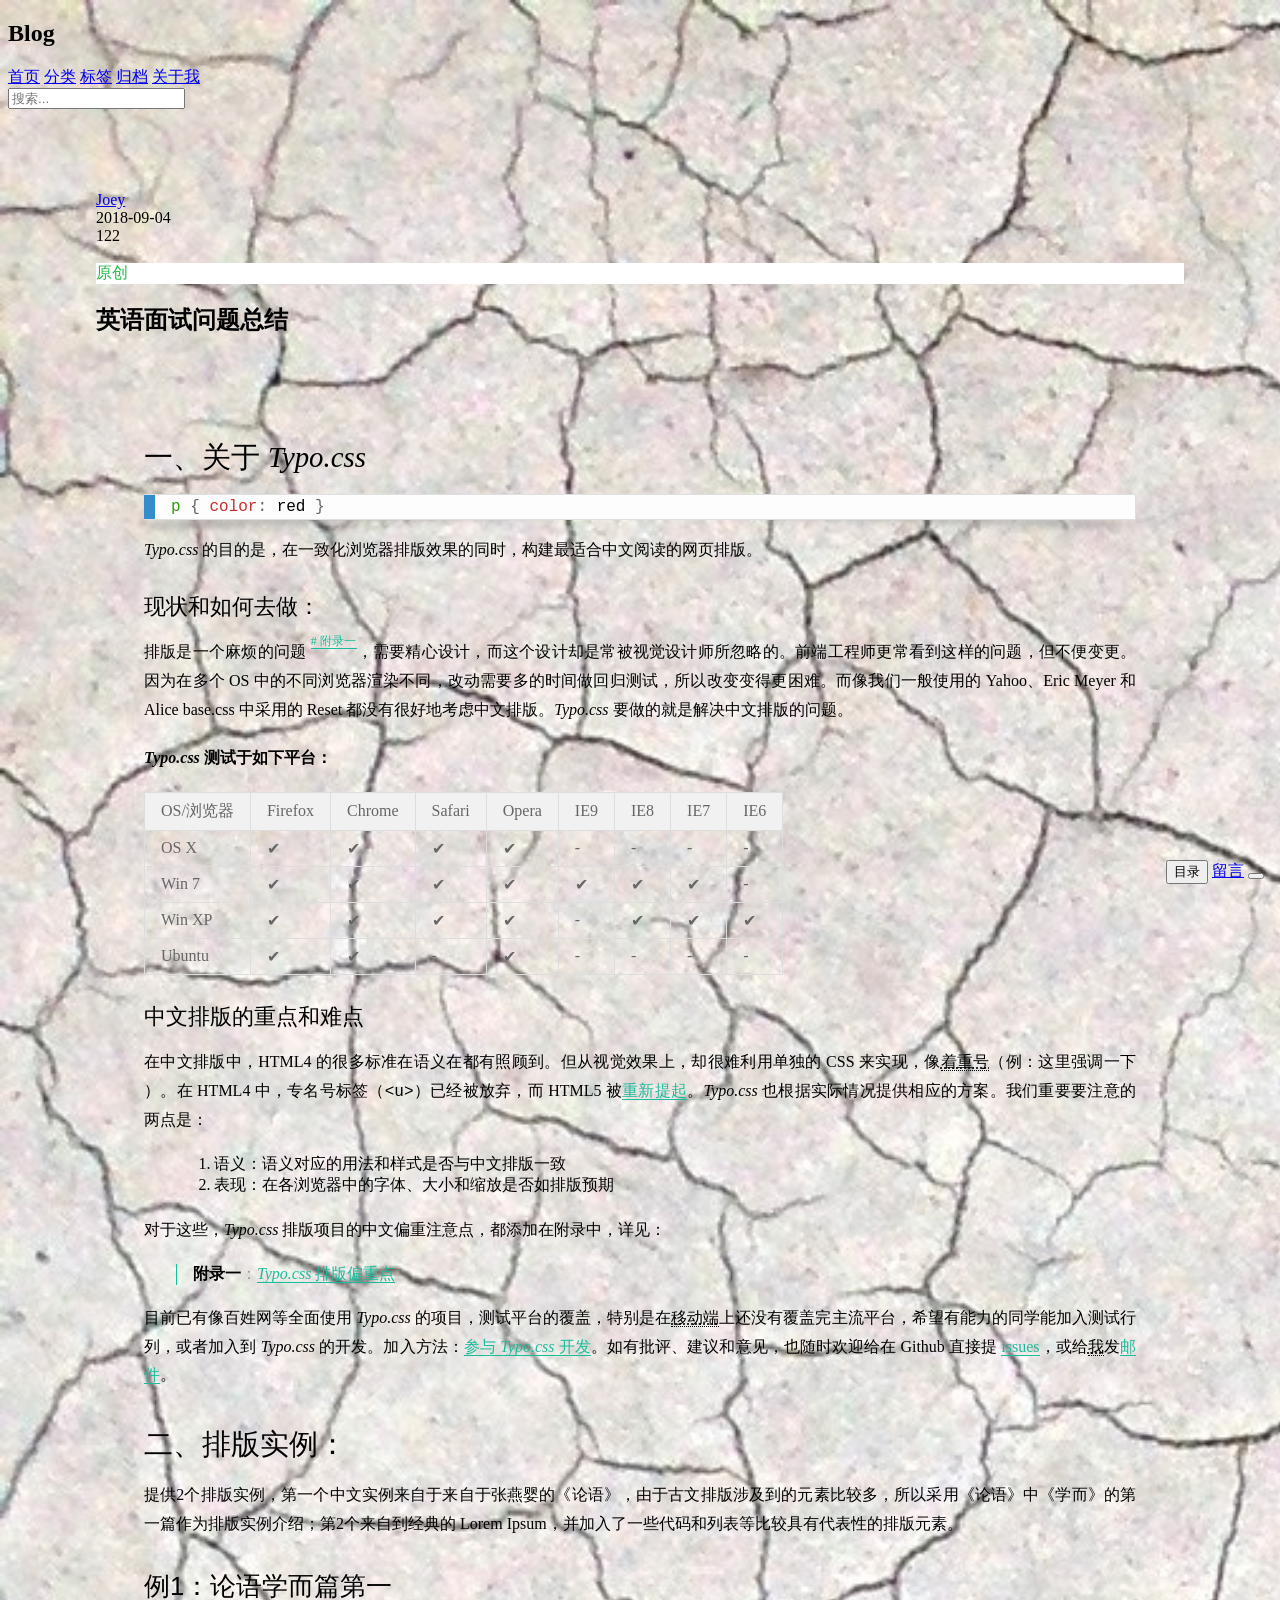
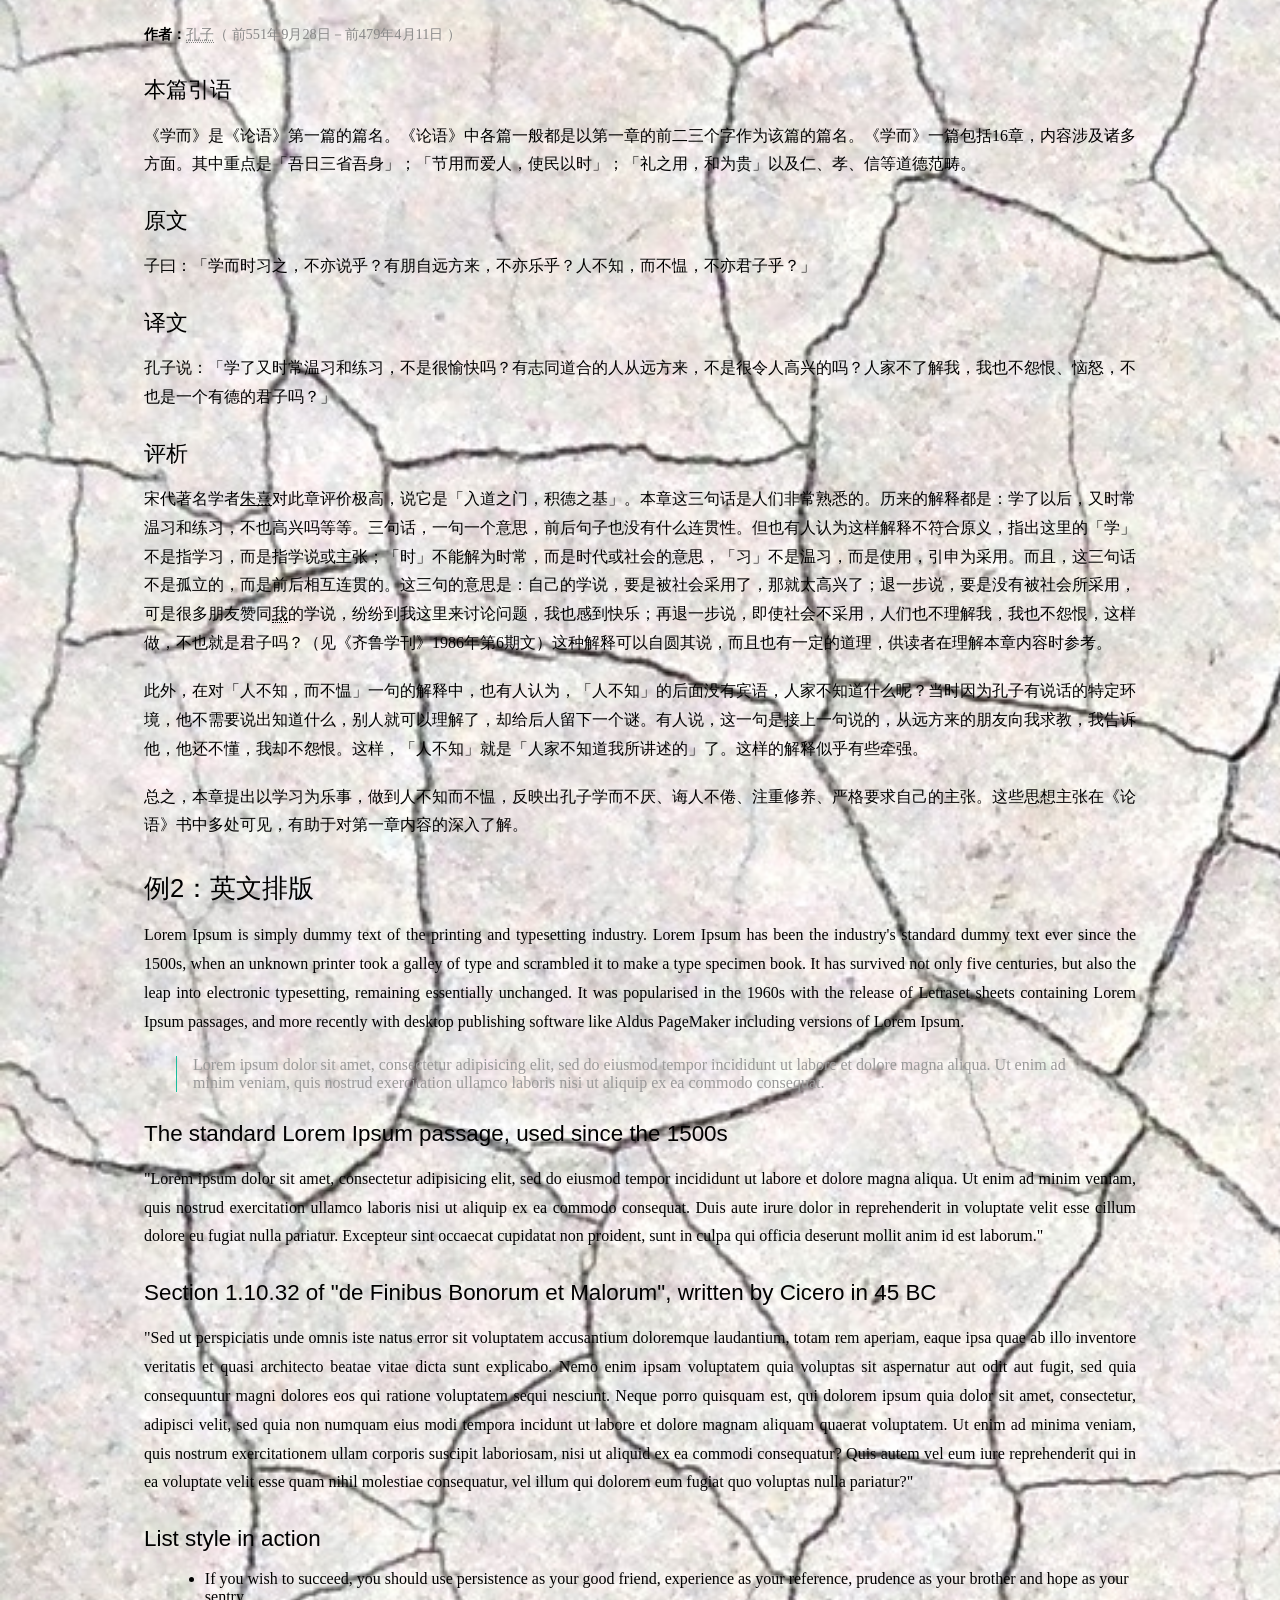
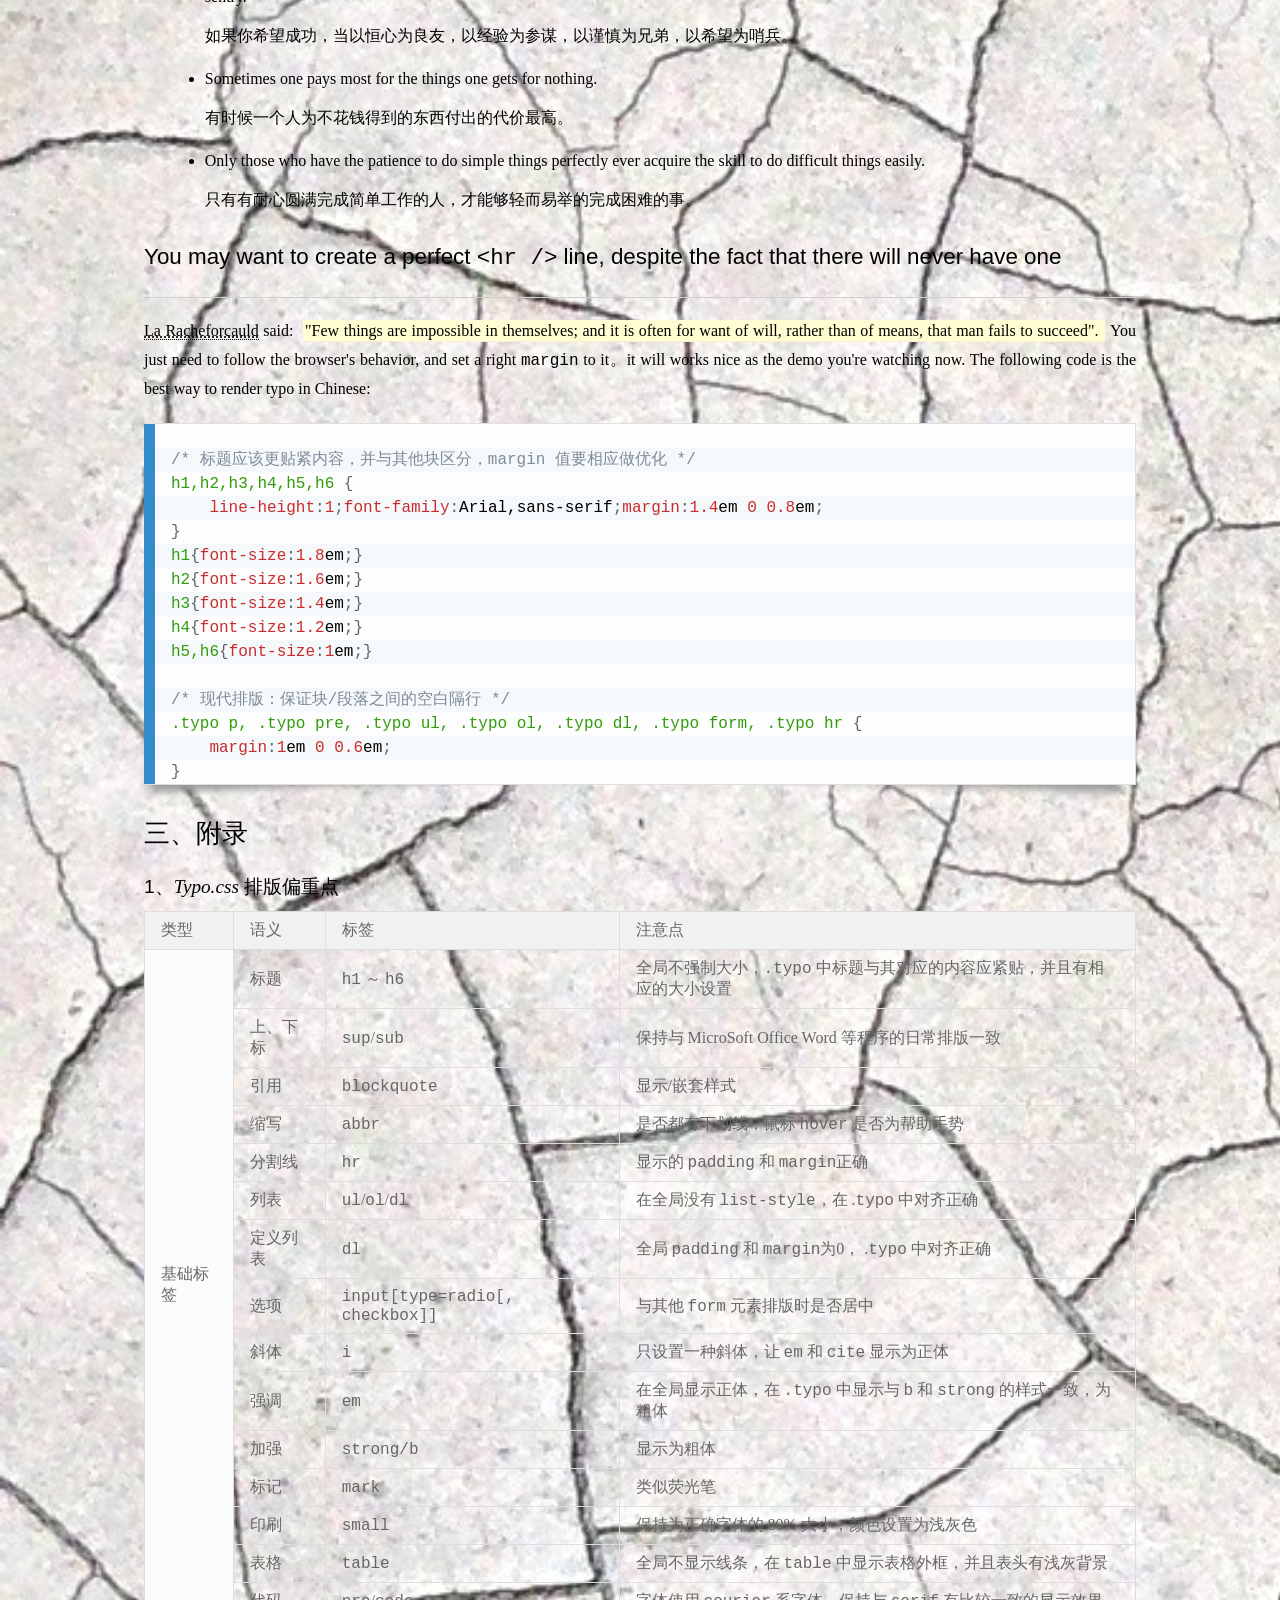
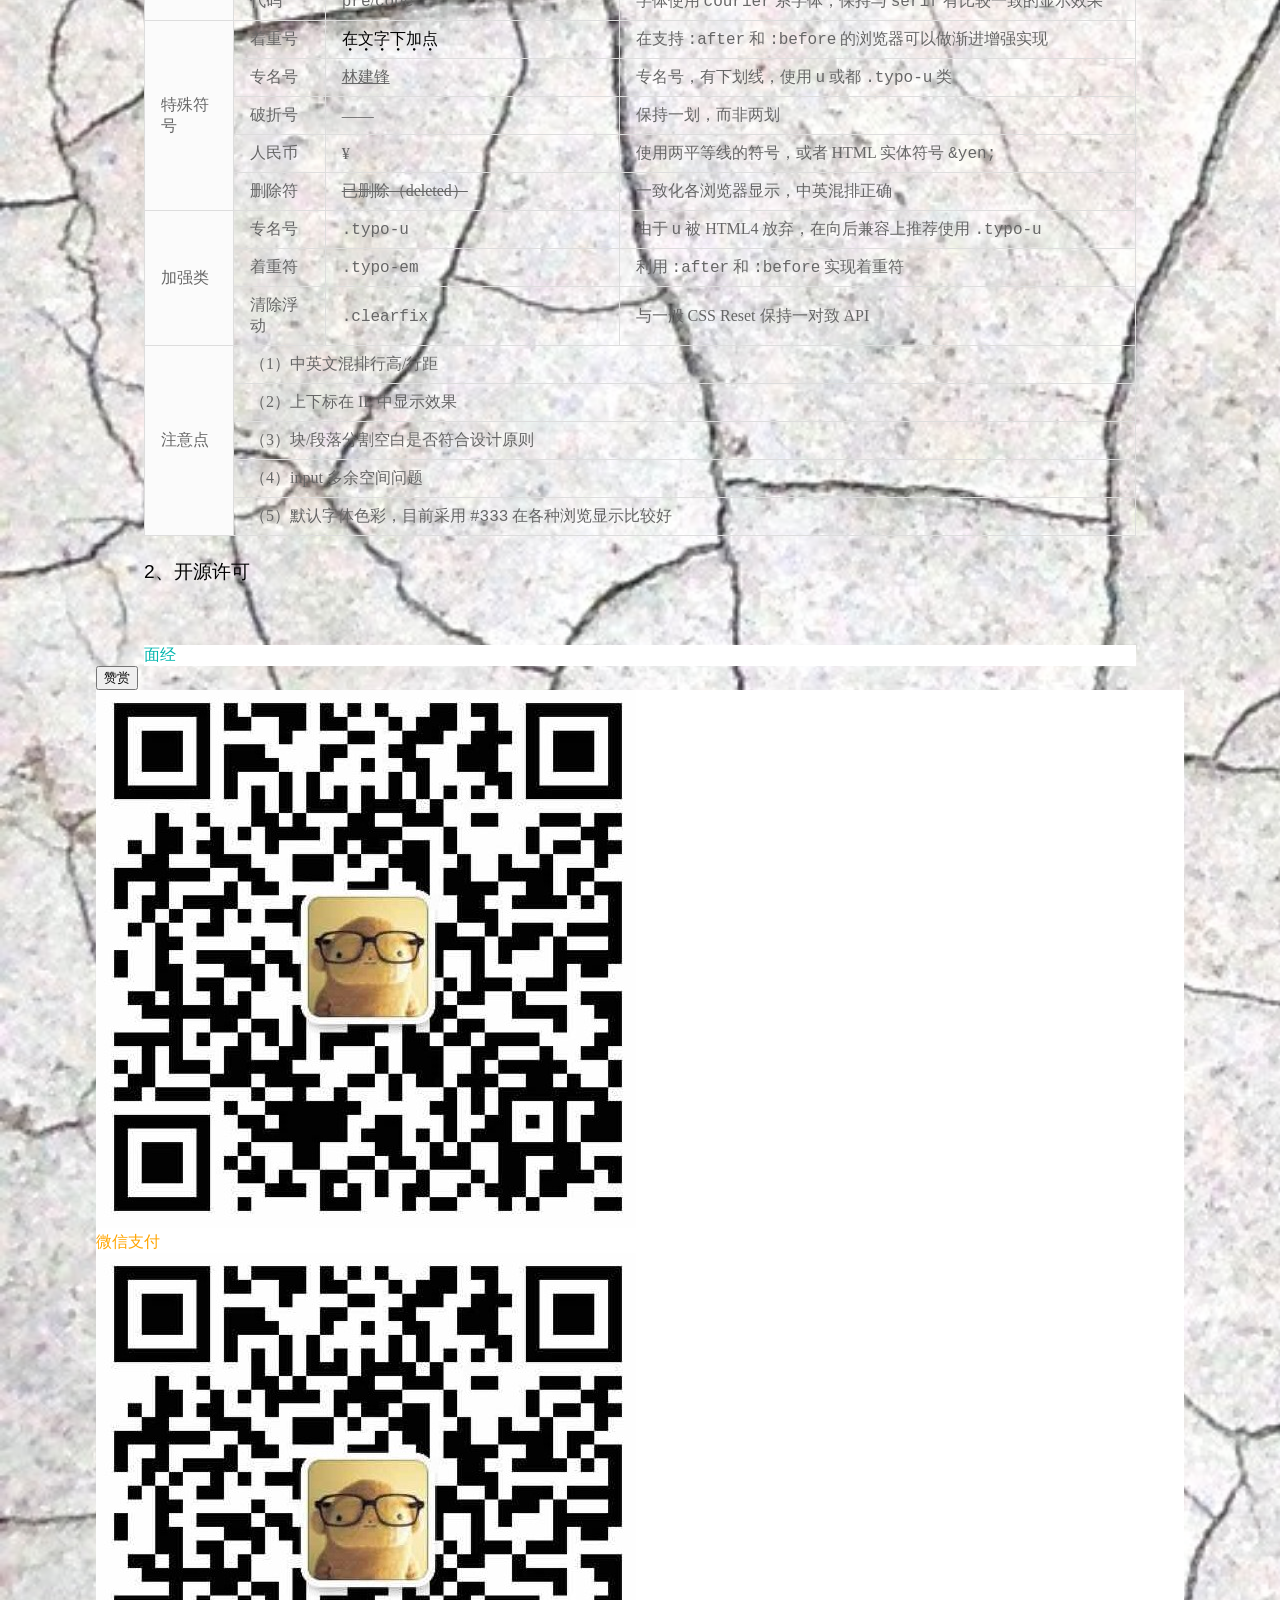
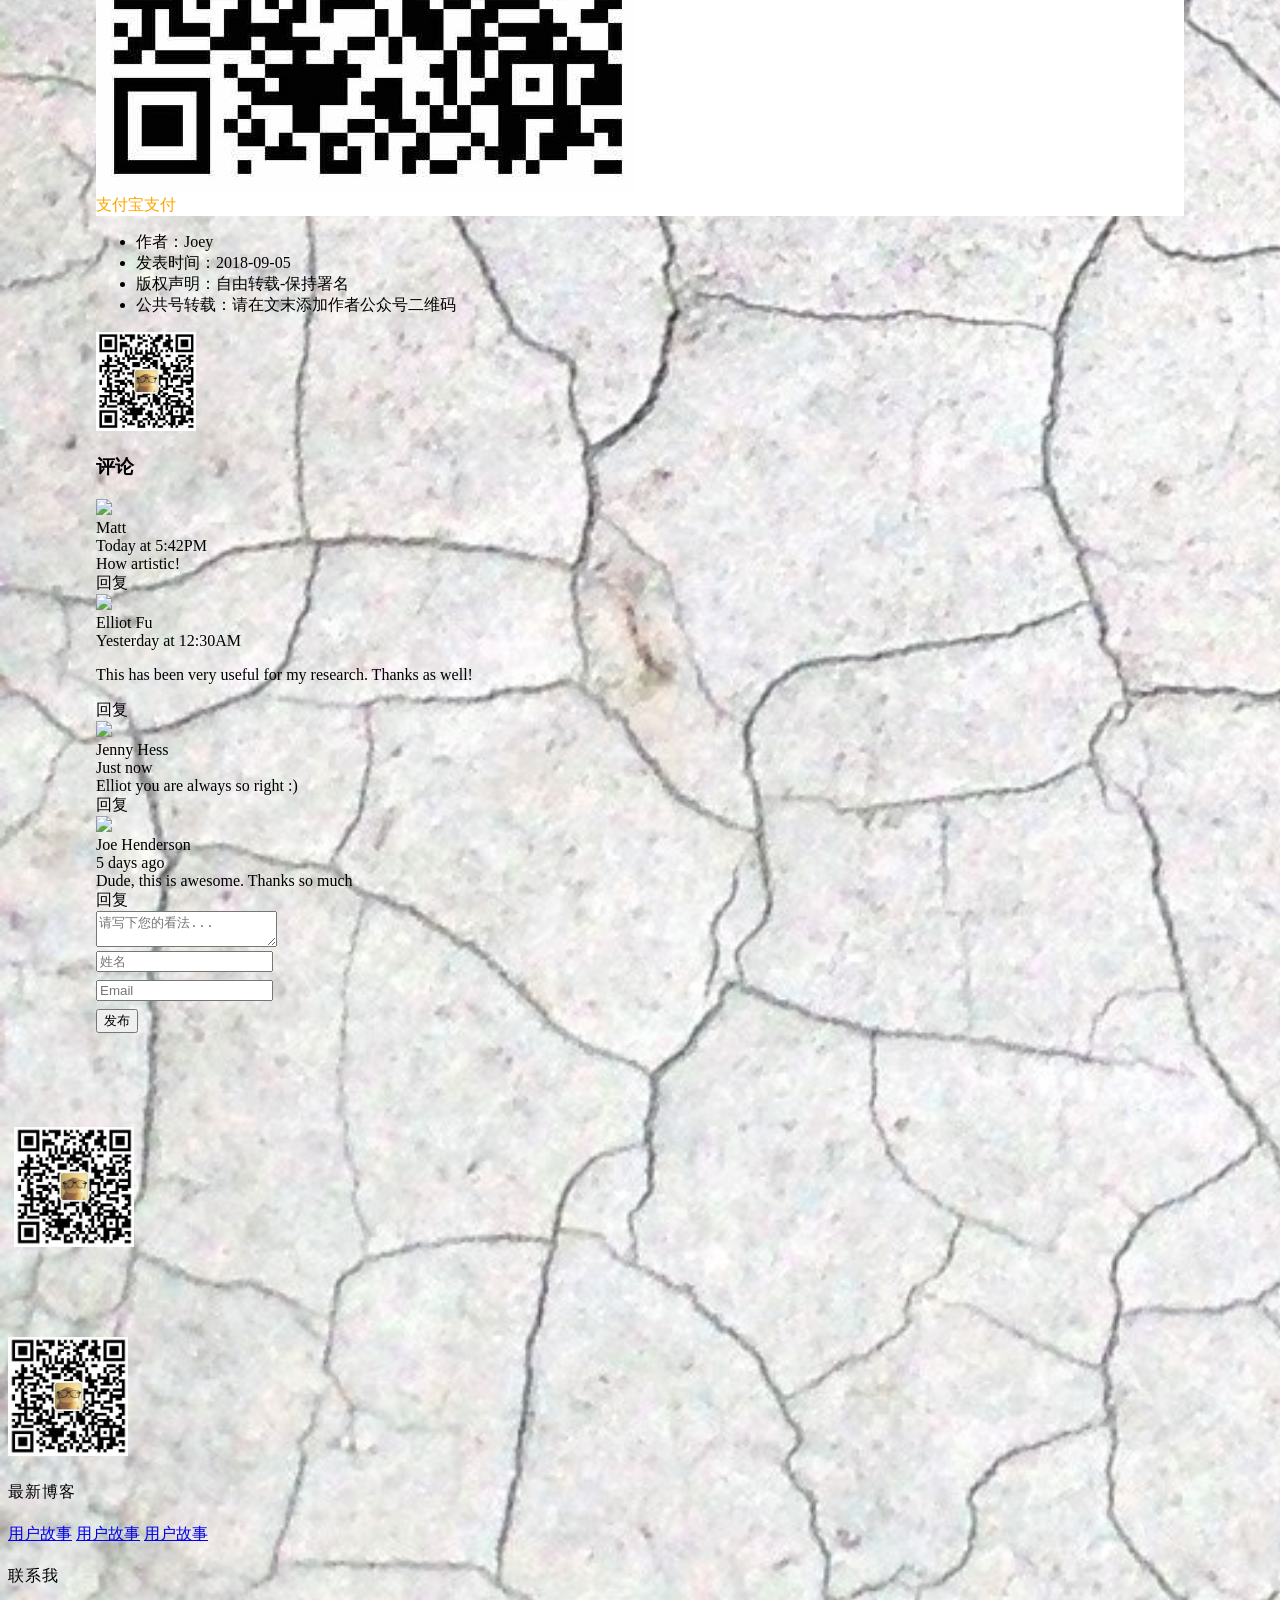
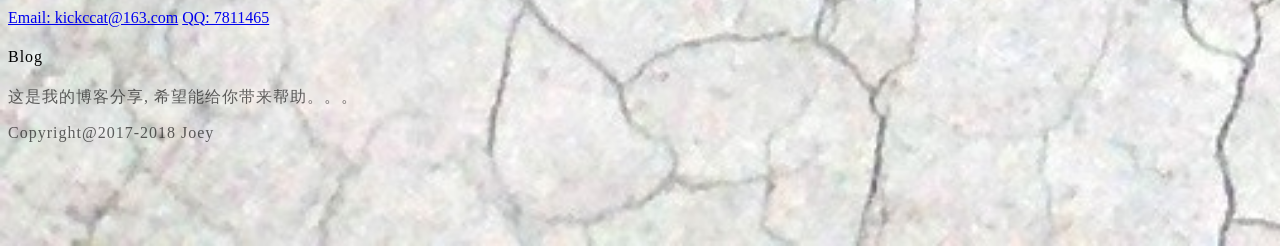
==== commit f0076dbe: "add qr code producer with qrcodejs" ====
--- a/Practice/Spring-Boot-Frontend-Blog/blog.html
+++ b/Practice/Spring-Boot-Frontend-Blog/blog.html
@@ -580,7 +580,7 @@
         <div class="ui vertical icon buttons">
             <button type="button" class="ui toc teal button">目录</button>
             <a href="#comment-container" type="button" class="ui teal button">留言</a>
-            <button type="button" class="ui icon button"><i class="weixin icon"></i></button>
+            <button type="button" class="ui Wechat icon button"><i class="weixin icon"></i></button>
             <a href="#" type="button" class="ui button"><i class="chevron up icon"></i></a>
         </div>
     </div>
@@ -590,6 +590,10 @@
         <ol class="js-toc">
 
         </ol>
+    </div>
+
+    <div class="ui WechatQR flowing popup transition hidden m-padded-small" style="width: 130px !important;">
+        <img src="static/images/WeChat.jpg" alt="" class="ui rounded image" style="width: 120px">
     </div>
 
     <!--底部-->
@@ -635,6 +639,7 @@
     <script src="Semantic-UI/semantic.min.js"></script>
     <script src="static/lib/Prism/prism.js"></script>
     <script src="static/lib/tocbot/tocbot.min.js"></script>
+    <script src="static/lib/QRCode/qrcode.min.js"></script>
 
     <script>
         $('.menu.toggle').click(function(event) {
@@ -658,6 +663,19 @@
         $('.toc.button').popup({
             popup: $('.toc-container.popup'), on: 'click', position: 'left center'
         });
+
+        $('.Wechat').popup({
+            popup: $('.WechatQR'), position: 'left center'
+        });
+
+        var qrcode = new QRCode("test", {
+            text: "http://jindo.dev.naver.com/collie",
+            width: 128,
+            height: 128,
+            colorDark : "#000000",
+            colorLight : "#ffffff",
+            correctLevel : QRCode.CorrectLevel.H
+        });
     </script>
 </body>
 </html>
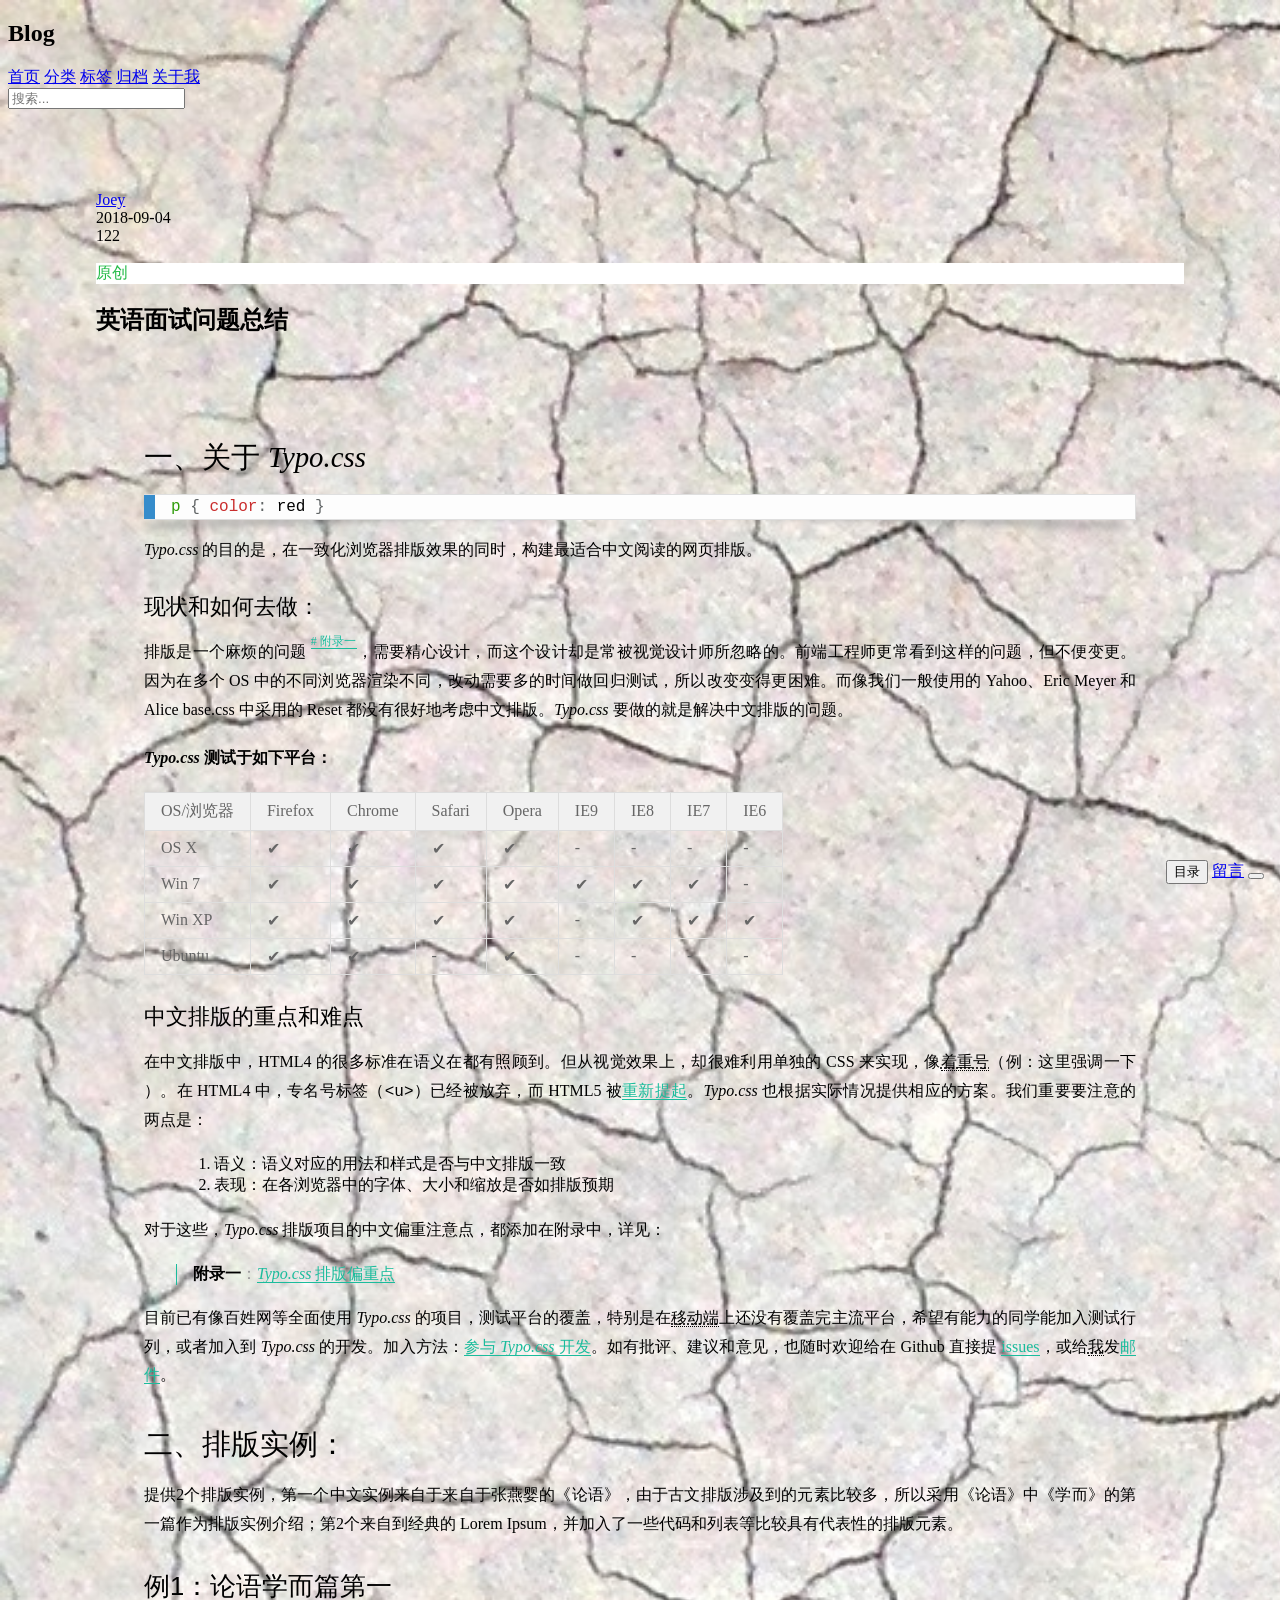
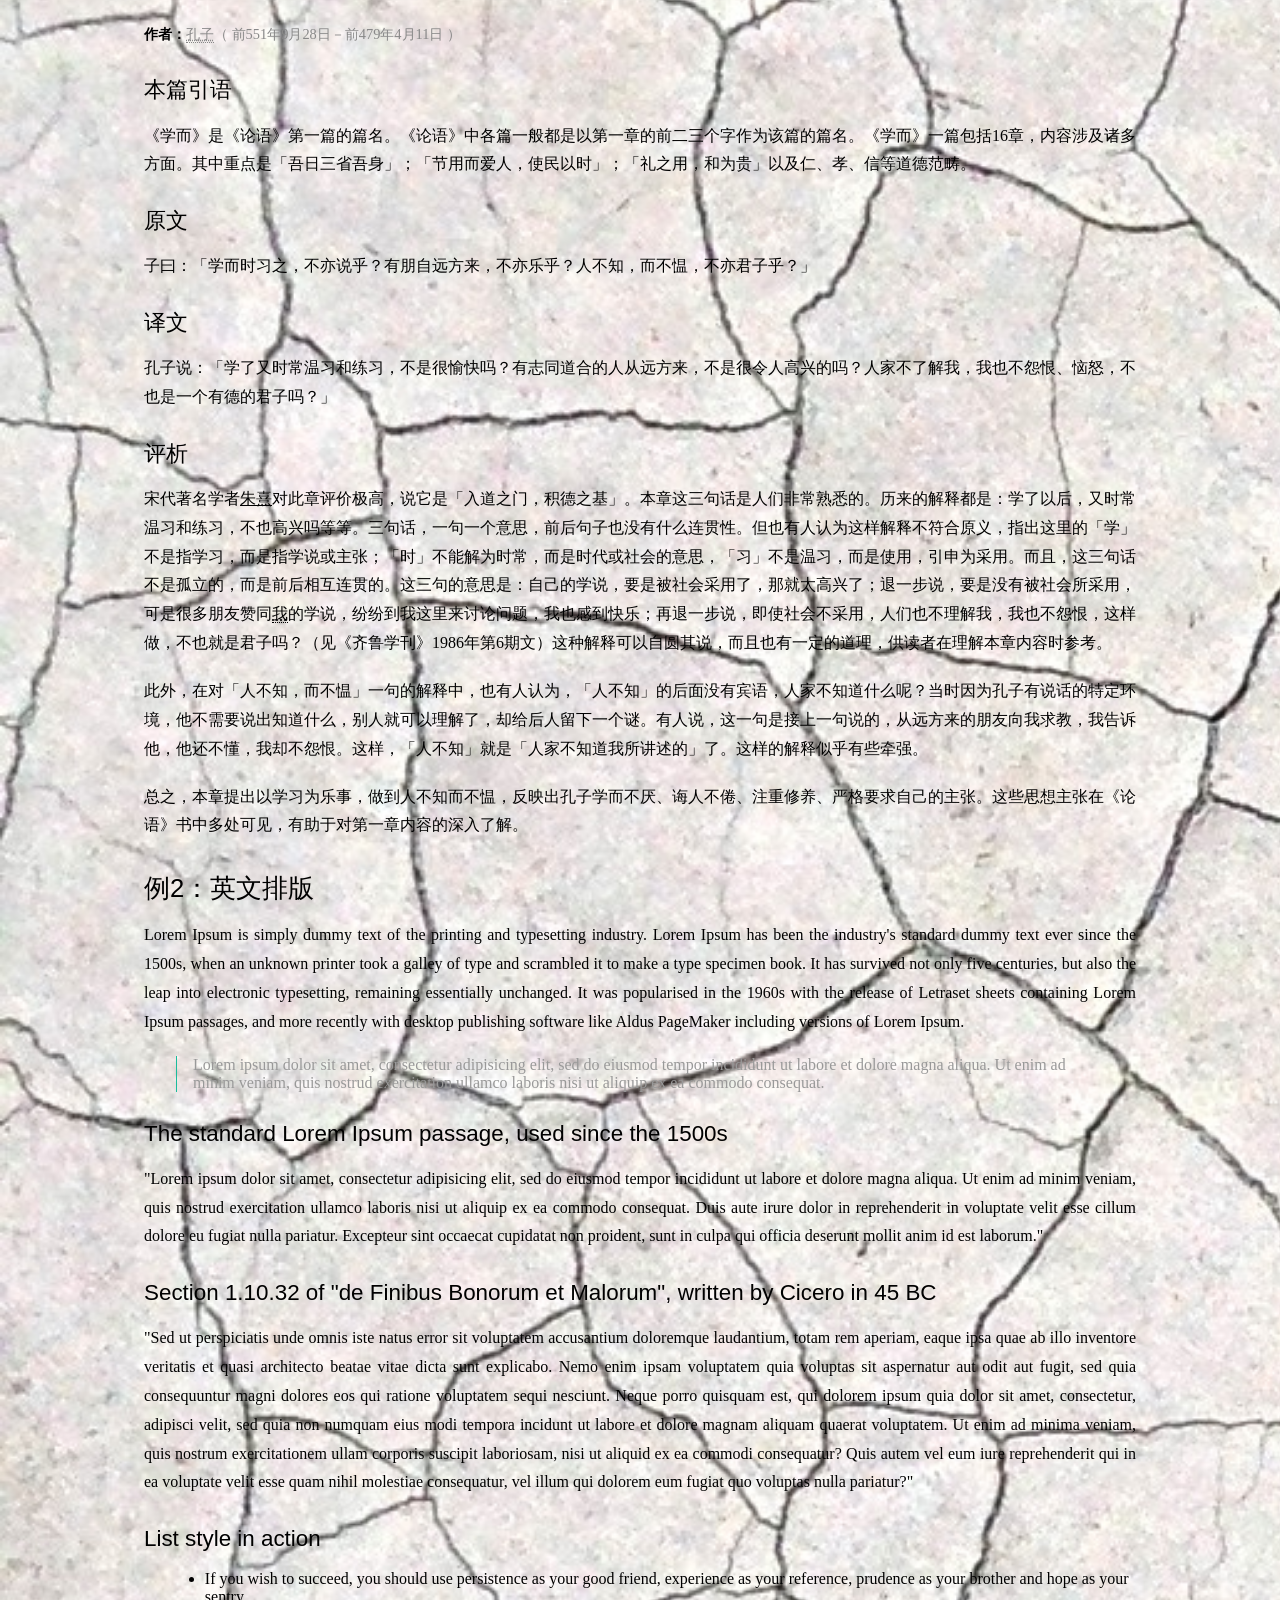
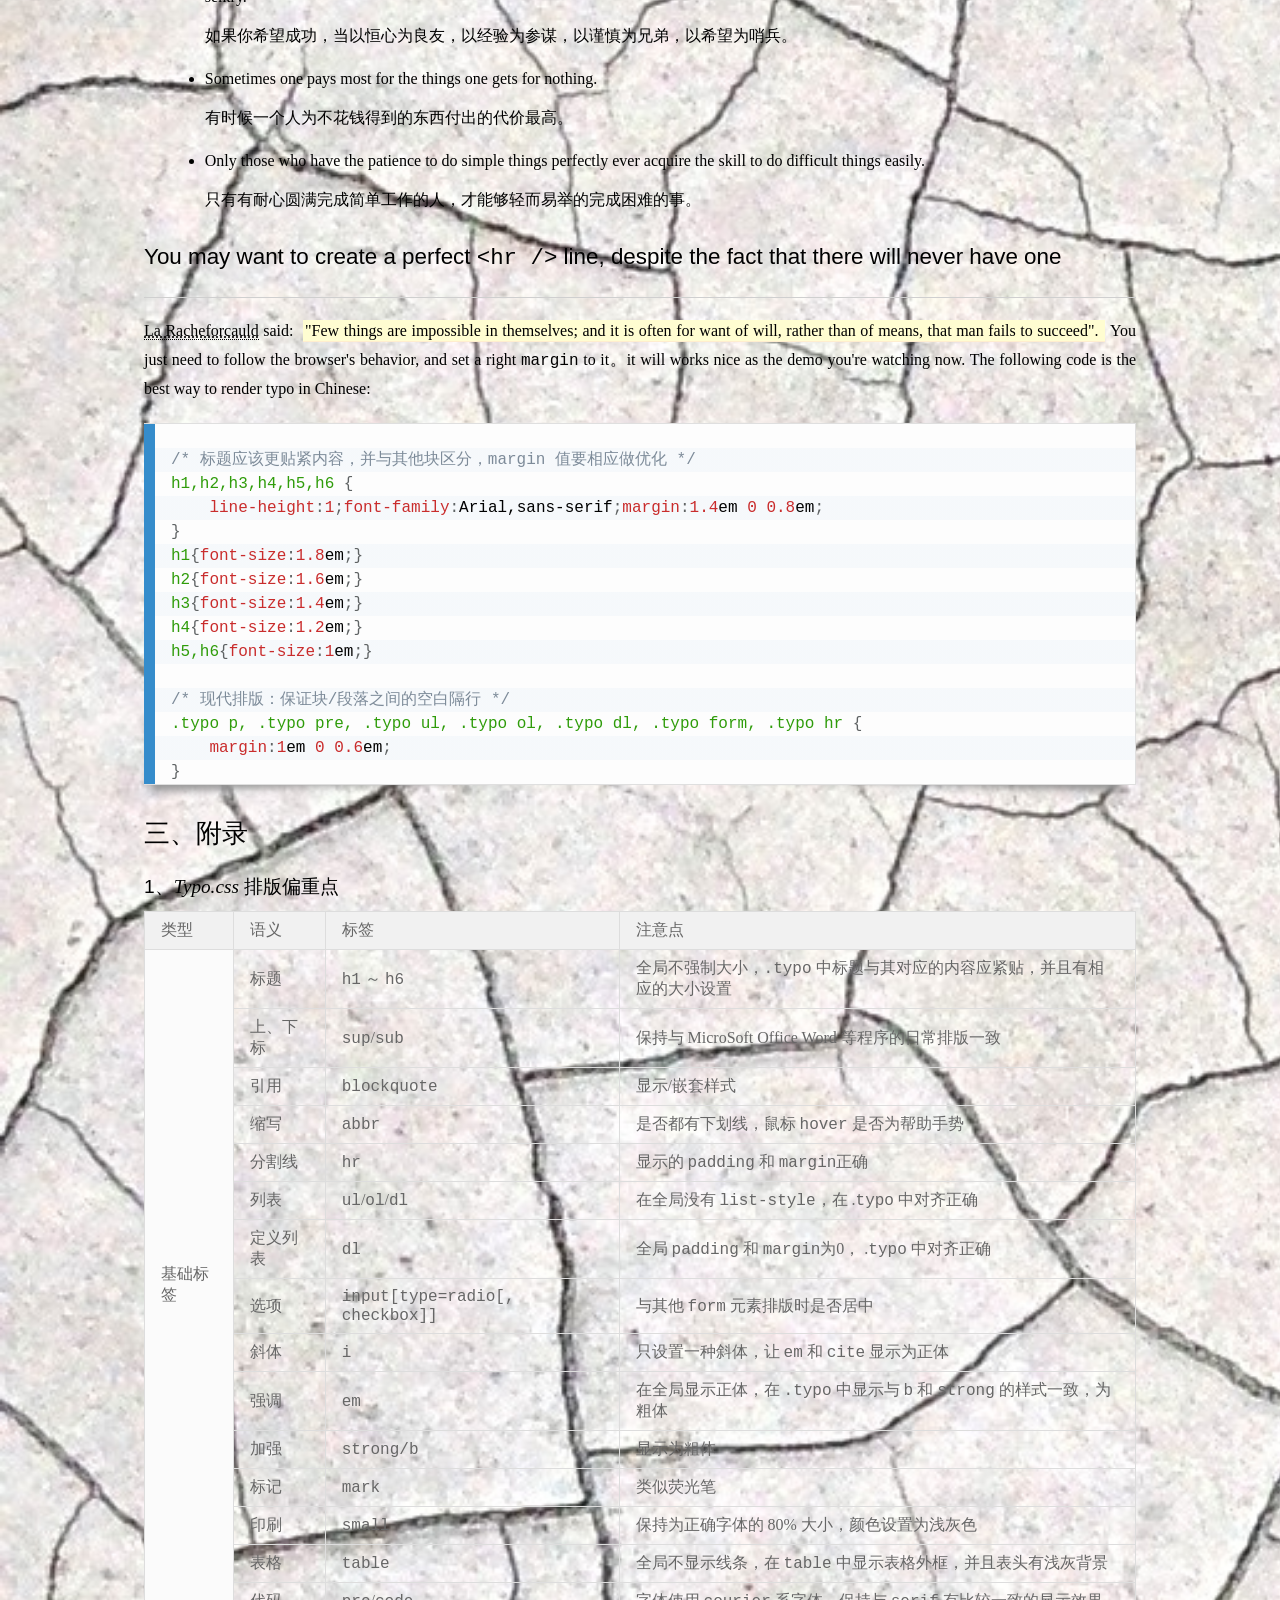
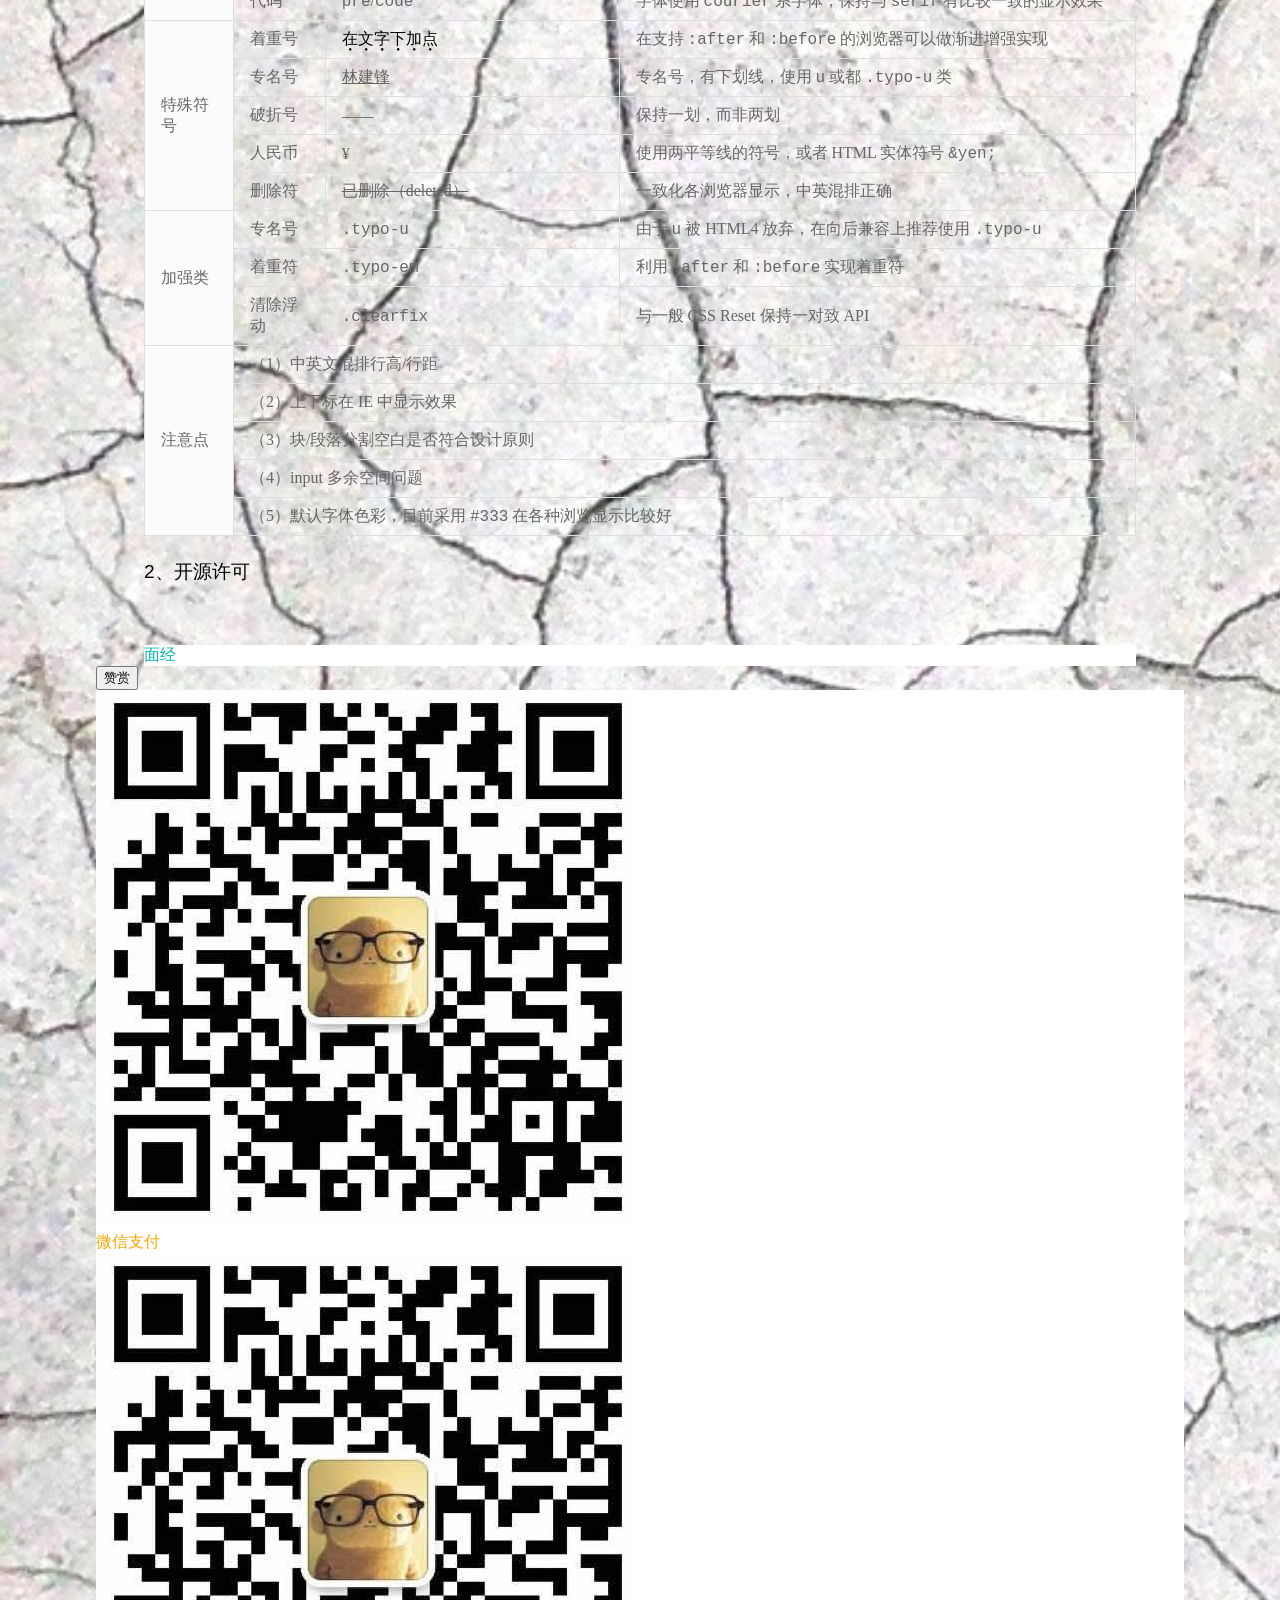
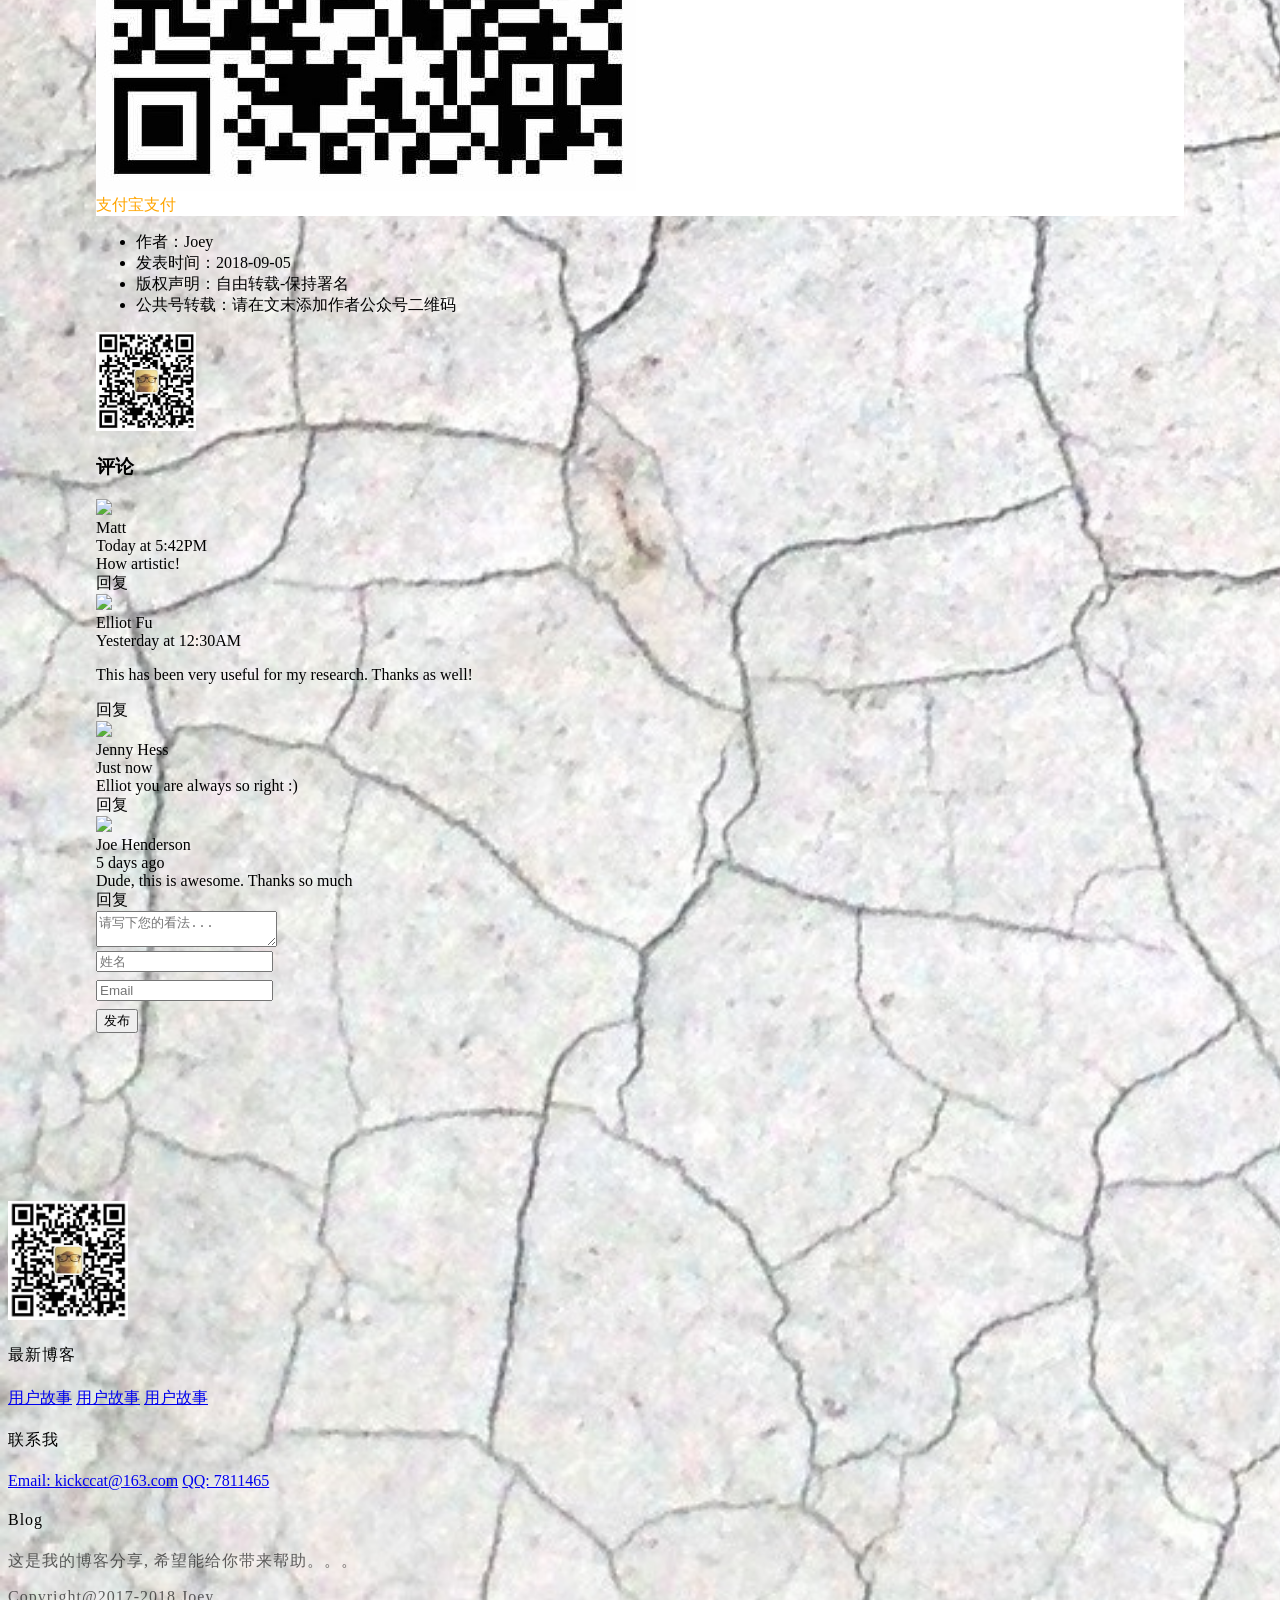
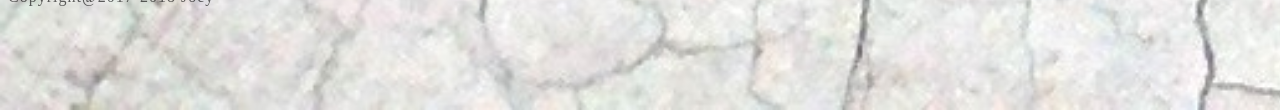
==== commit 401b29ae: "add QR code producer" ====
--- a/Practice/Spring-Boot-Frontend-Blog/blog.html
+++ b/Practice/Spring-Boot-Frontend-Blog/blog.html
@@ -592,8 +592,8 @@
         </ol>
     </div>
 
-    <div class="ui WechatQR flowing popup transition hidden m-padded-small" style="width: 130px !important;">
-        <img src="static/images/WeChat.jpg" alt="" class="ui rounded image" style="width: 120px">
+    <div id="qrcode" class="ui WechatQR flowing popup transition hidden" style="width: 130px !important;">
+        <!--<img src="static/images/WeChat.jpg" alt="" class="ui rounded image" style="width: 120px">-->
     </div>
 
     <!--底部-->
@@ -635,7 +635,9 @@
     <script
             src="https://code.jquery.com/jquery-3.1.1.min.js"
             integrity="sha256-hVVnYaiADRTO2PzUGmuLJr8BLUSjGIZsDYGmIJLv2b8="
-            crossorigin="anonymous"></script>
+            crossorigin="anonymous">
+    </script>
+    <script src="//cdn.jsdelivr.net/npm/jquery.scrollto@2.1.2/jquery.scrollTo.min.js"></script>
     <script src="Semantic-UI/semantic.min.js"></script>
     <script src="static/lib/Prism/prism.js"></script>
     <script src="static/lib/tocbot/tocbot.min.js"></script>
@@ -665,13 +667,13 @@
         });
 
         $('.Wechat').popup({
-            popup: $('.WechatQR'), position: 'left center'
+            popup: $('.WechatQR'), on: 'hover', position: 'left center'
         });
 
-        var qrcode = new QRCode("test", {
+        var qrcode = new QRCode("qrcode", {
             text: "http://jindo.dev.naver.com/collie",
-            width: 128,
-            height: 128,
+            width: 110,
+            height: 110,
             colorDark : "#000000",
             colorLight : "#ffffff",
             correctLevel : QRCode.CorrectLevel.H
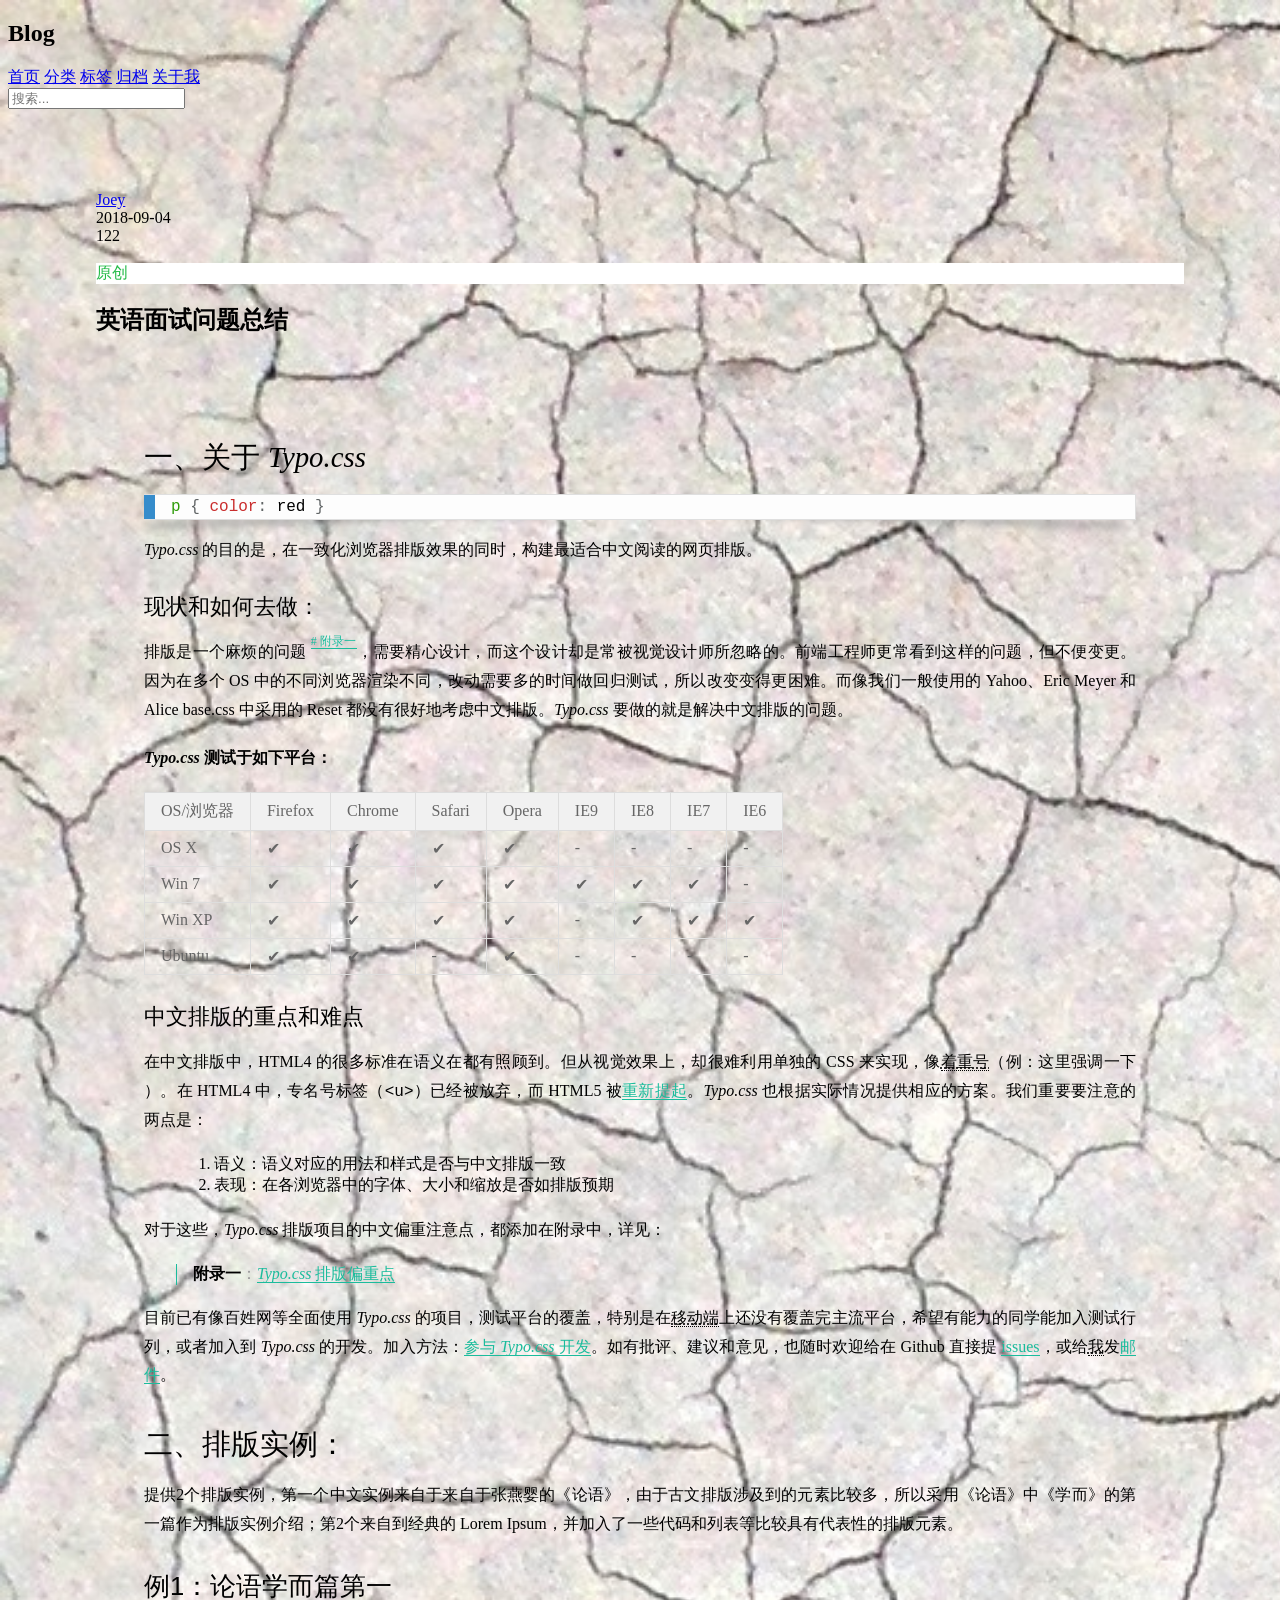
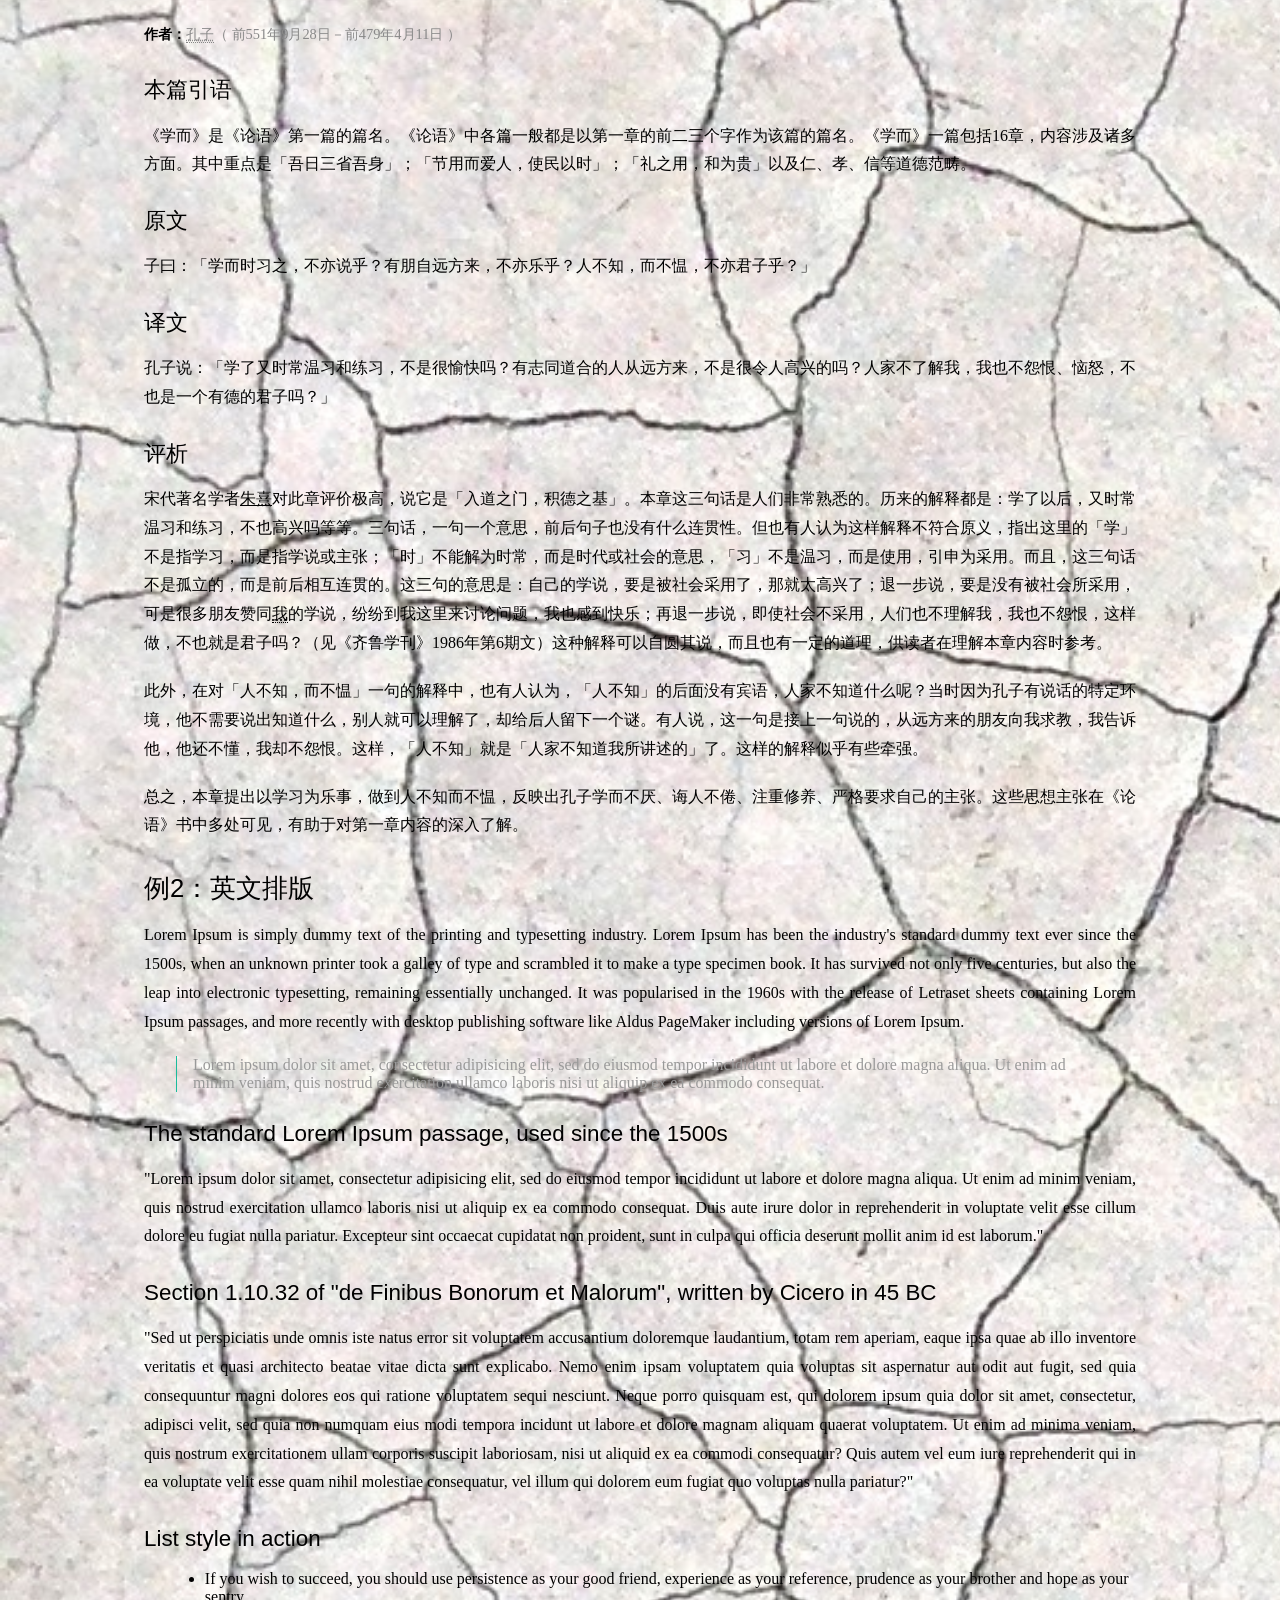
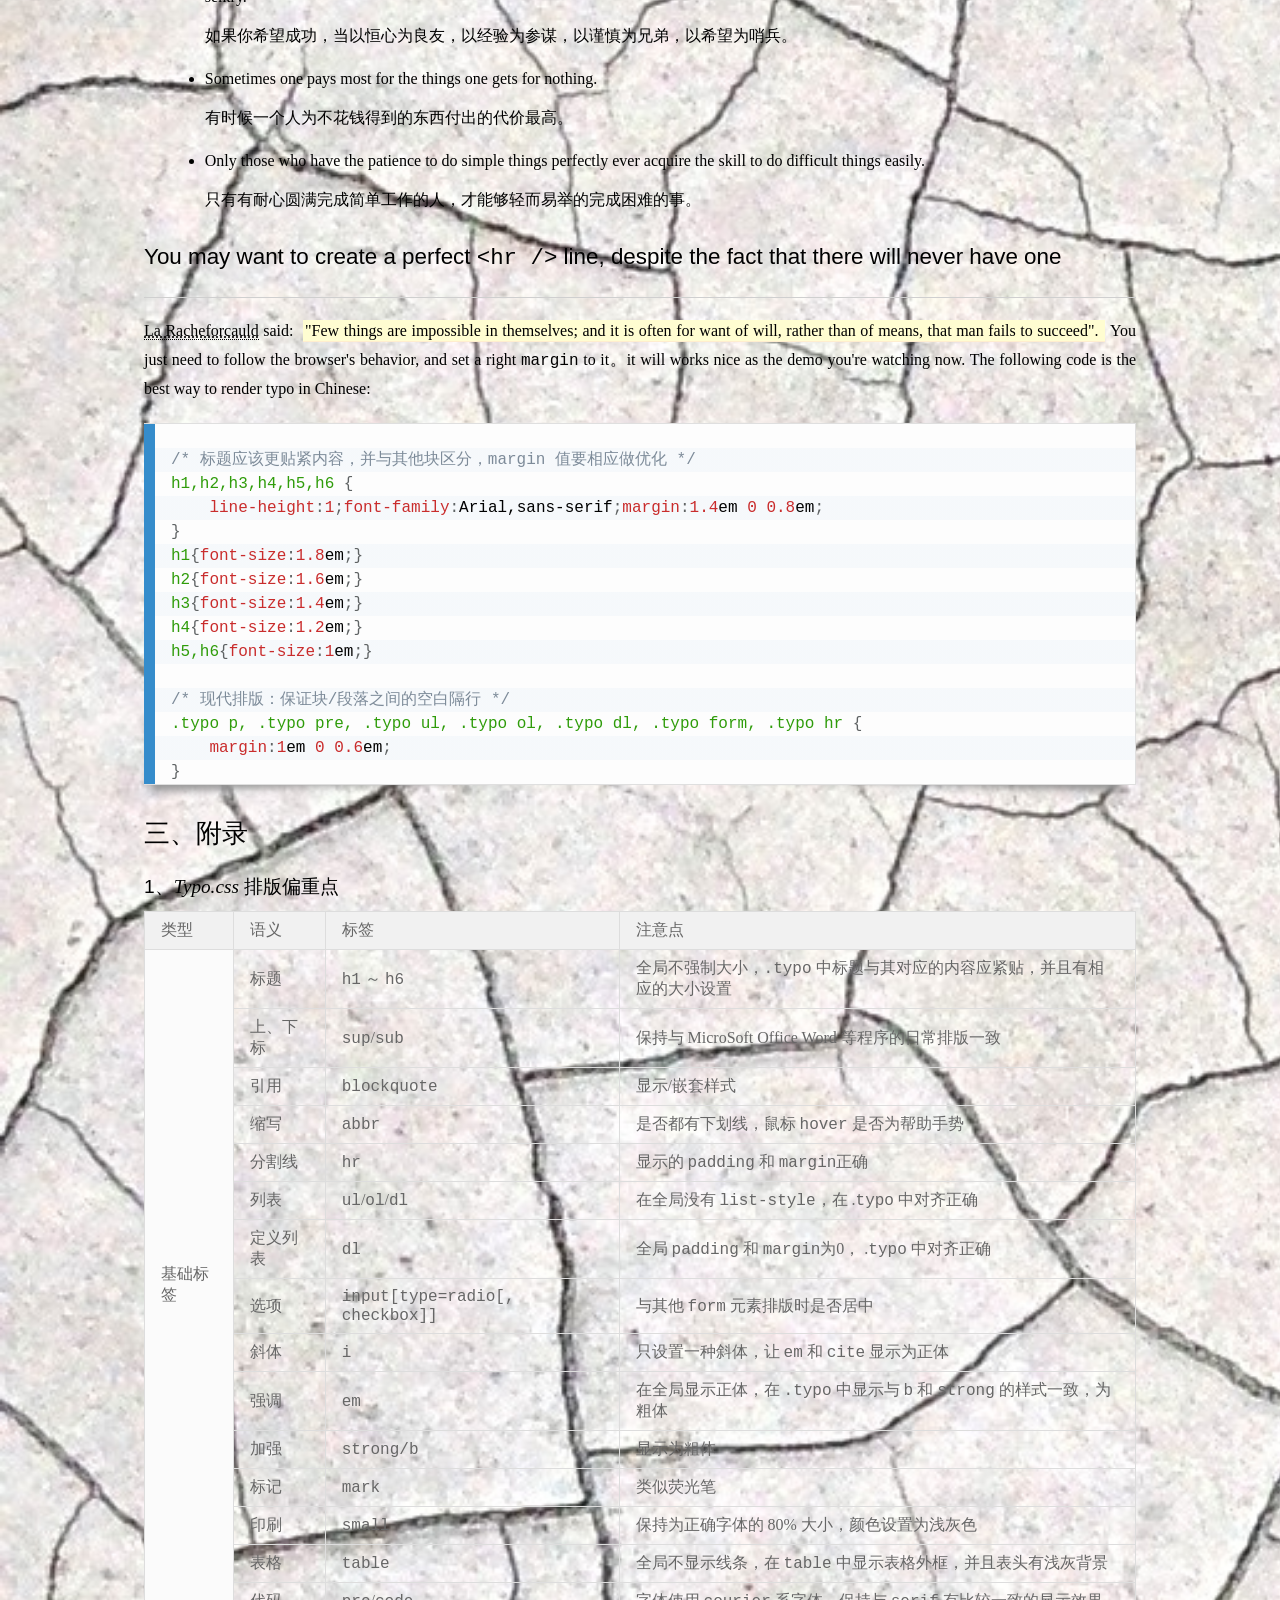
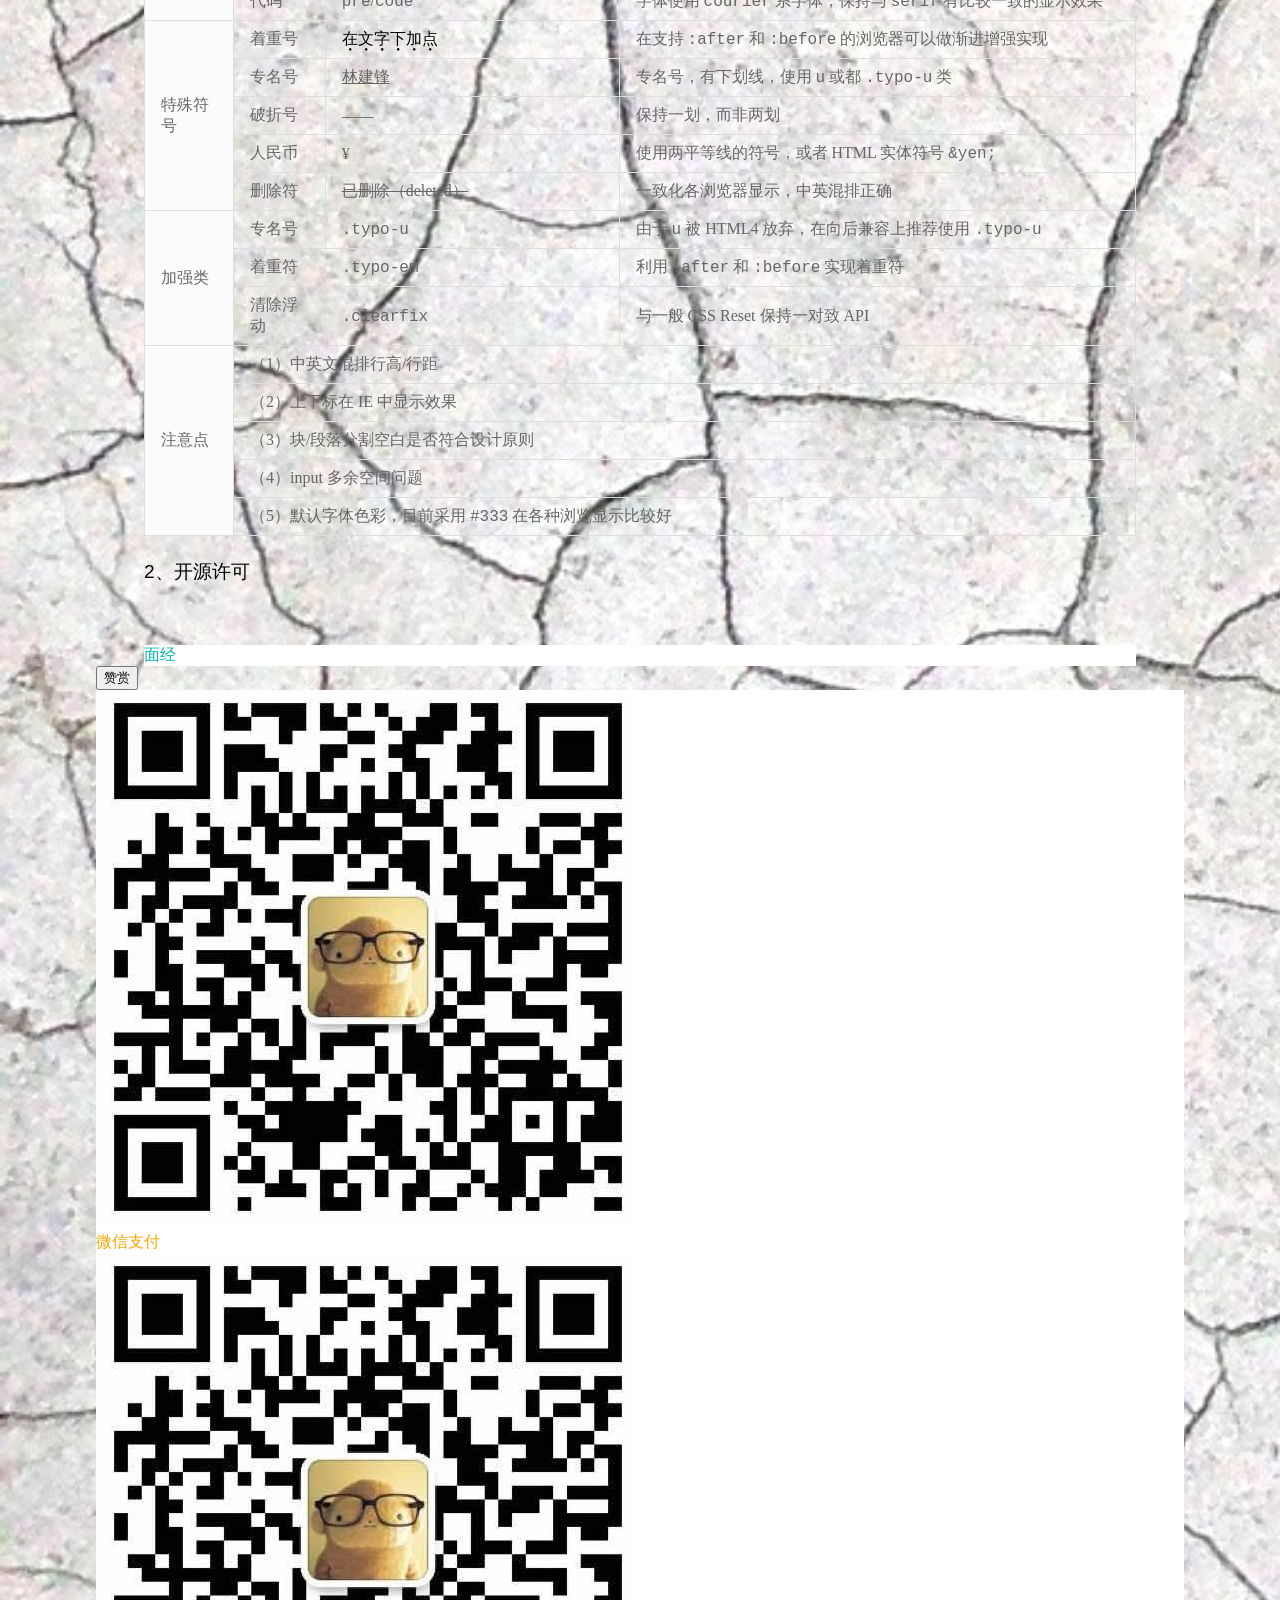
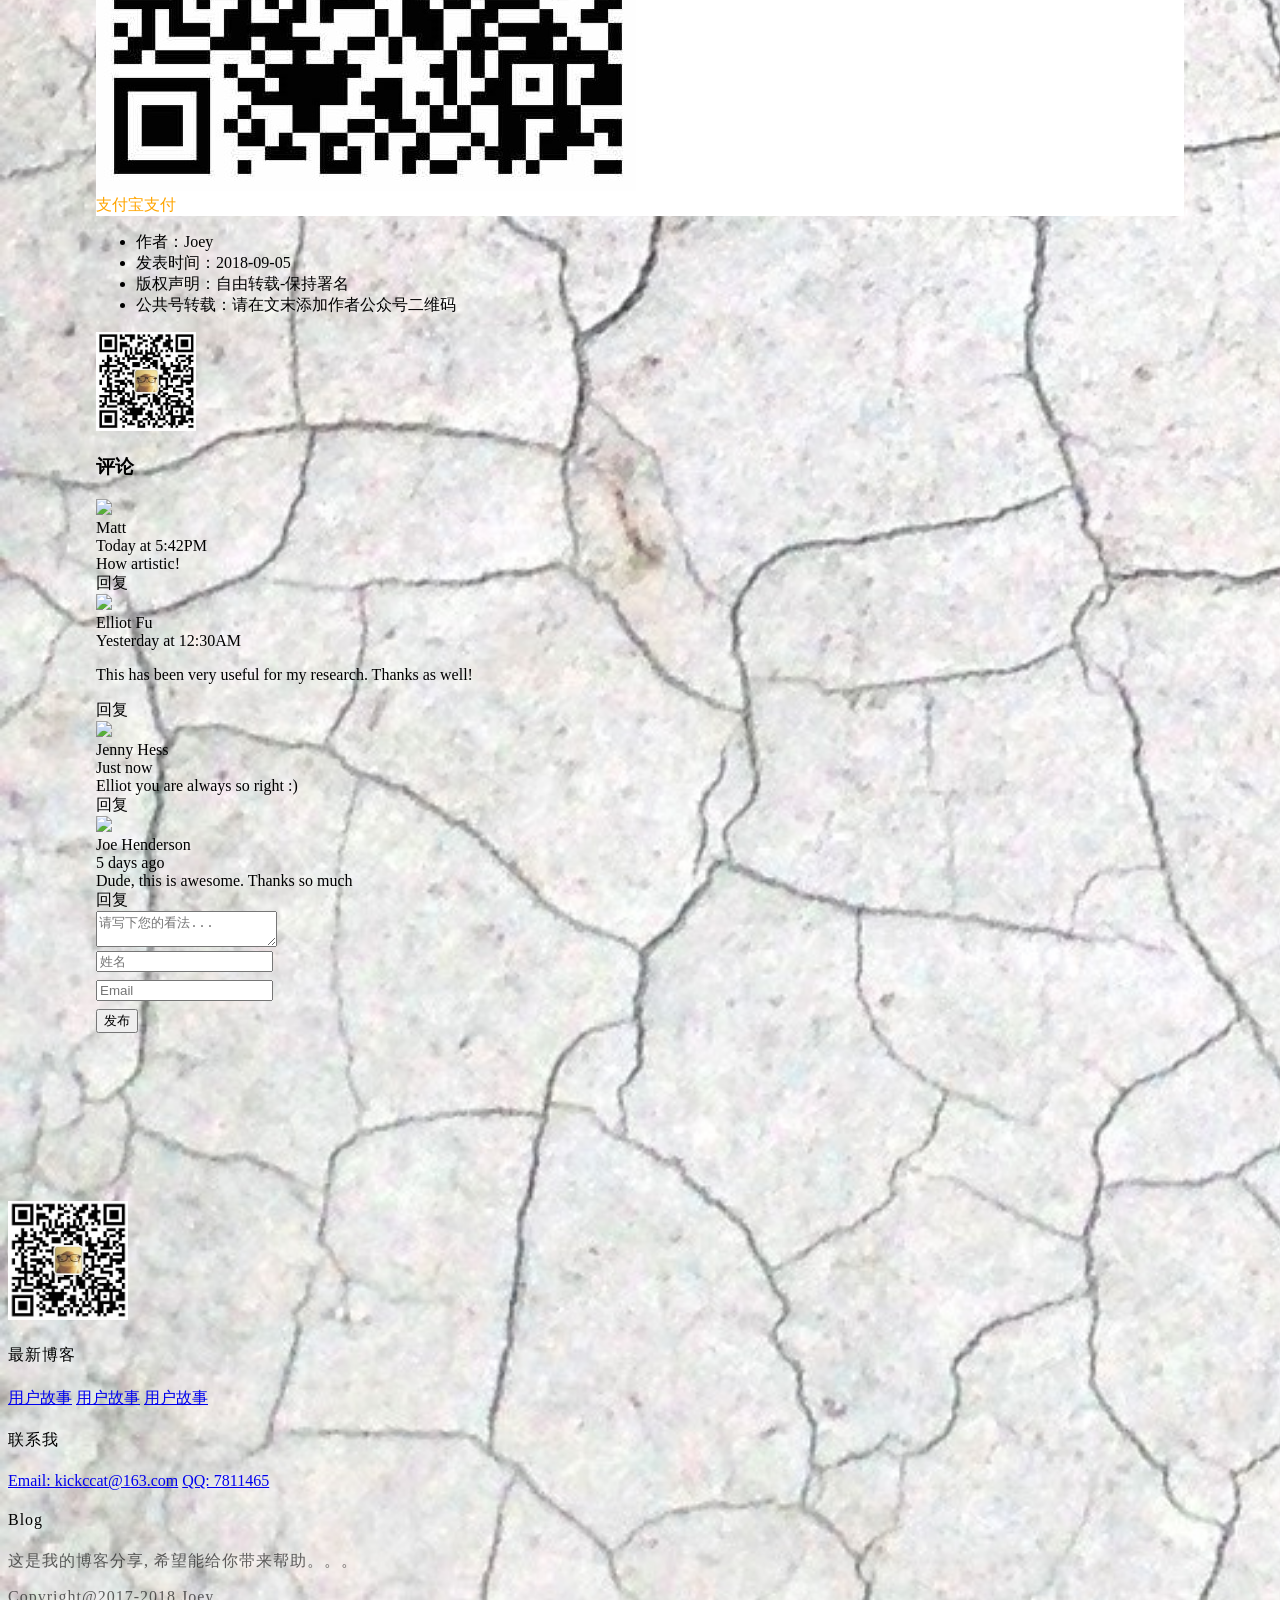
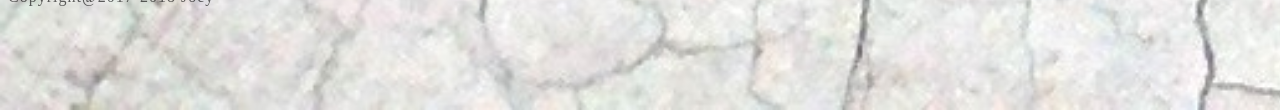
==== commit 928e3481: "add show an hide the sidebar" ====
--- a/Practice/Spring-Boot-Frontend-Blog/blog.html
+++ b/Practice/Spring-Boot-Frontend-Blog/blog.html
@@ -37,7 +37,7 @@
     </nav>
 
     <!--中间内容-->
-    <div class="m-container-middle m-padded-tb-huge animated fadeIn">
+    <div id="waypoint" class="m-container-middle m-padded-tb-huge animated fadeIn">
         <div class="ui container">
             <!--头部-->
             <div class="ui top attached segment">
@@ -576,12 +576,12 @@
         </div>
     </div>
 
-    <div class="m-padded-max m-fixed m-right-bottom">
+    <div id="sidebar" class="m-padded-max m-fixed m-right-bottom" style="display: none">
         <div class="ui vertical icon buttons">
             <button type="button" class="ui toc teal button">目录</button>
             <a href="#comment-container" type="button" class="ui teal button">留言</a>
             <button type="button" class="ui Wechat icon button"><i class="weixin icon"></i></button>
-            <a href="#" type="button" class="ui button"><i class="chevron up icon"></i></a>
+            <div id="toTopScroll" class="ui icon button"><i class="chevron up icon"></i></div>
         </div>
     </div>
 
@@ -642,6 +642,7 @@
     <script src="static/lib/Prism/prism.js"></script>
     <script src="static/lib/tocbot/tocbot.min.js"></script>
     <script src="static/lib/QRCode/qrcode.min.js"></script>
+    <script src="static/lib/waypoints/jquery.waypoints.min.js"></script>
 
     <script>
         $('.menu.toggle').click(function(event) {
@@ -678,6 +679,22 @@
             colorLight : "#ffffff",
             correctLevel : QRCode.CorrectLevel.H
         });
+
+        $('#toTopScroll').click(function() {
+            $(window).scrollTo(0, 600);
+        })
+
+        var waypoint = new Waypoint({
+            element: document.getElementById('waypoint'),
+            handler: function(direction) {
+                if (direction === 'down') {
+                    $('#sidebar').show(1600);
+                } else {
+                    $('#sidebar').hide(1600);
+                }
+                console.log('Scrolled to waypoint! ' + direction);
+            }
+        })
     </script>
 </body>
 </html>
